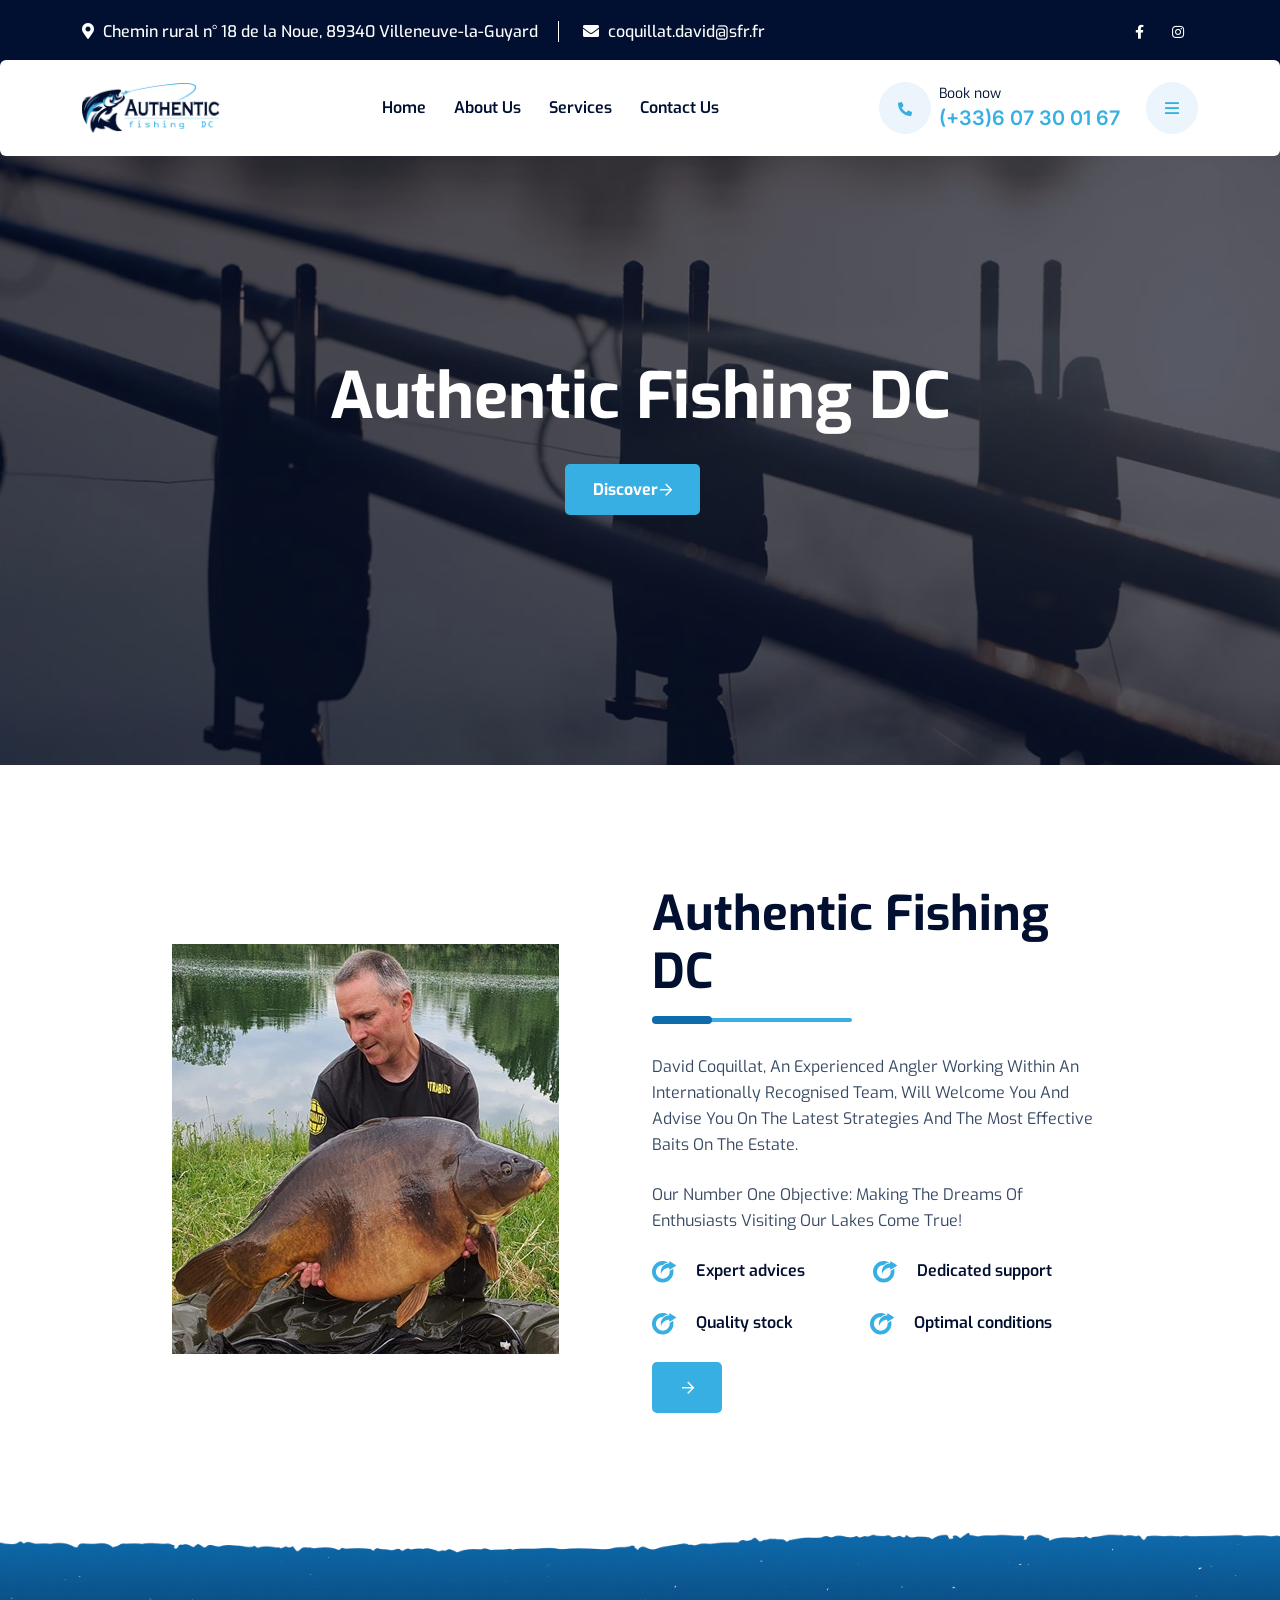
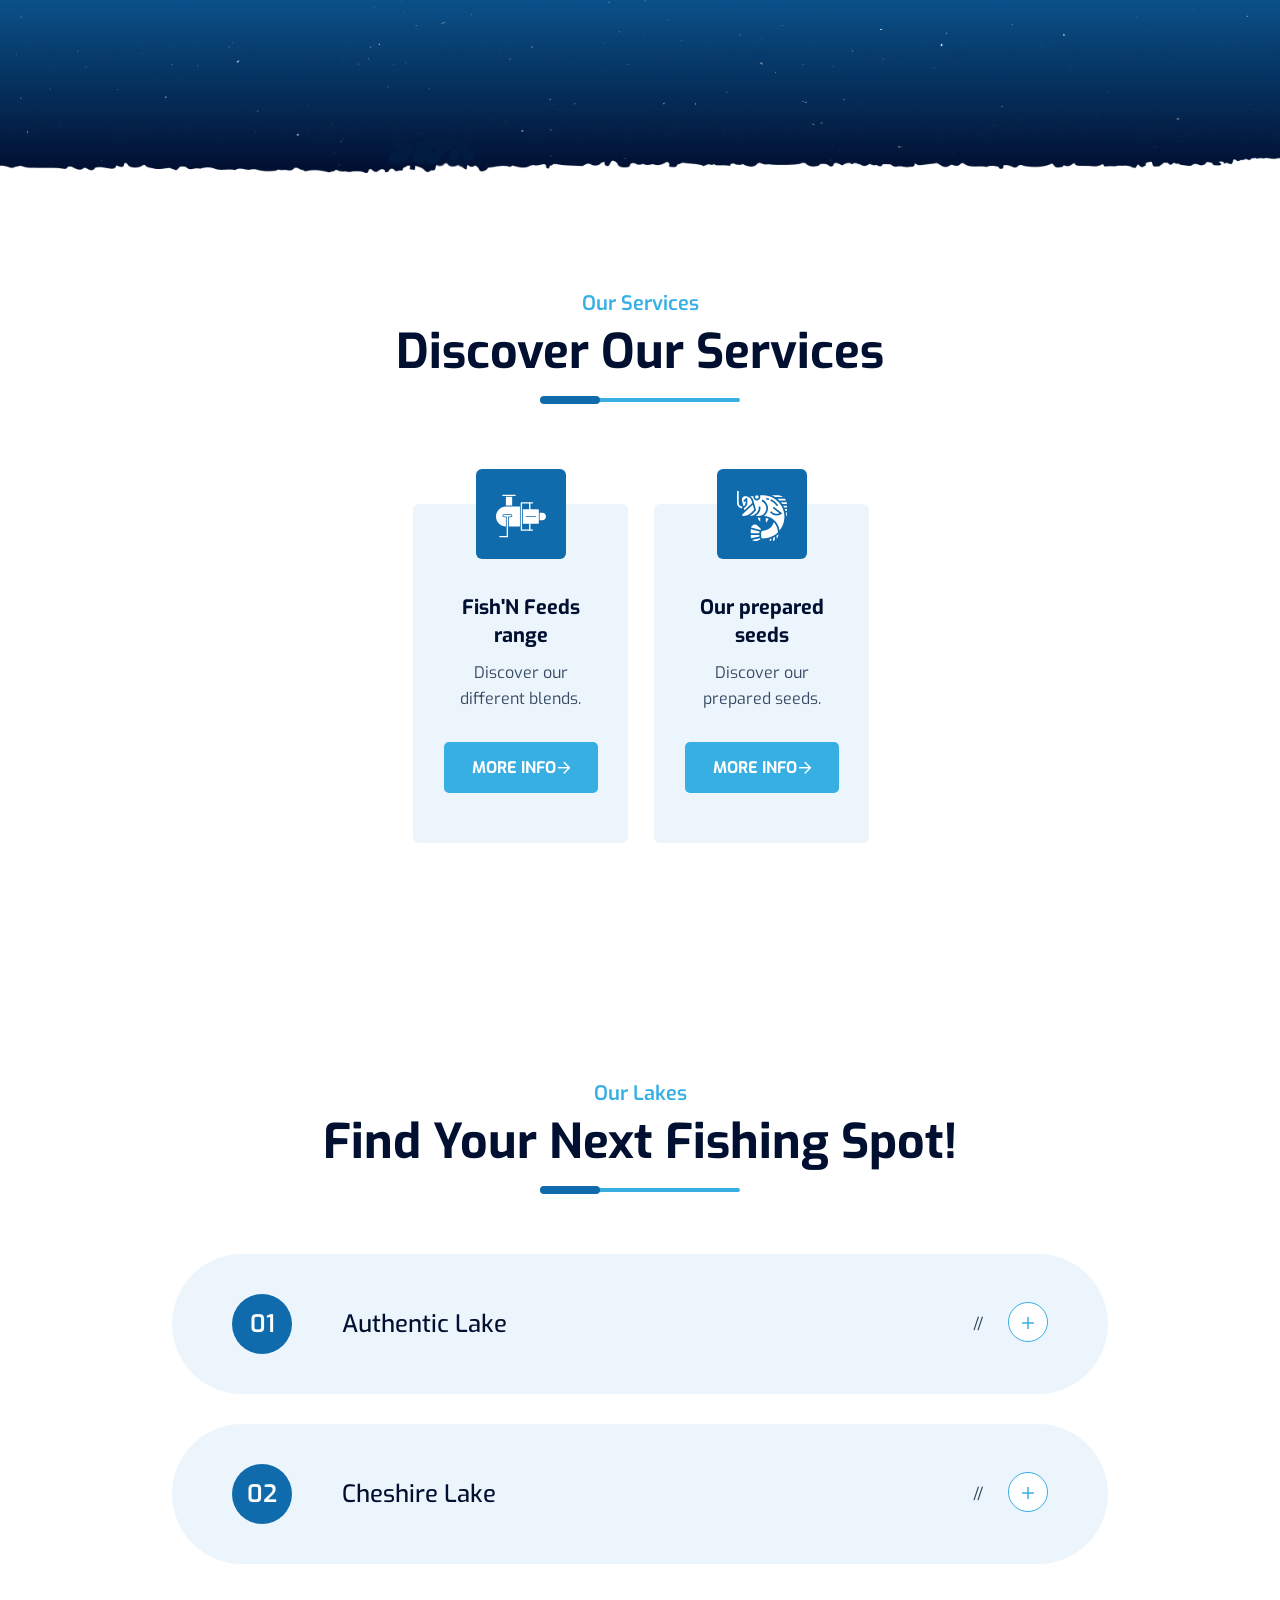
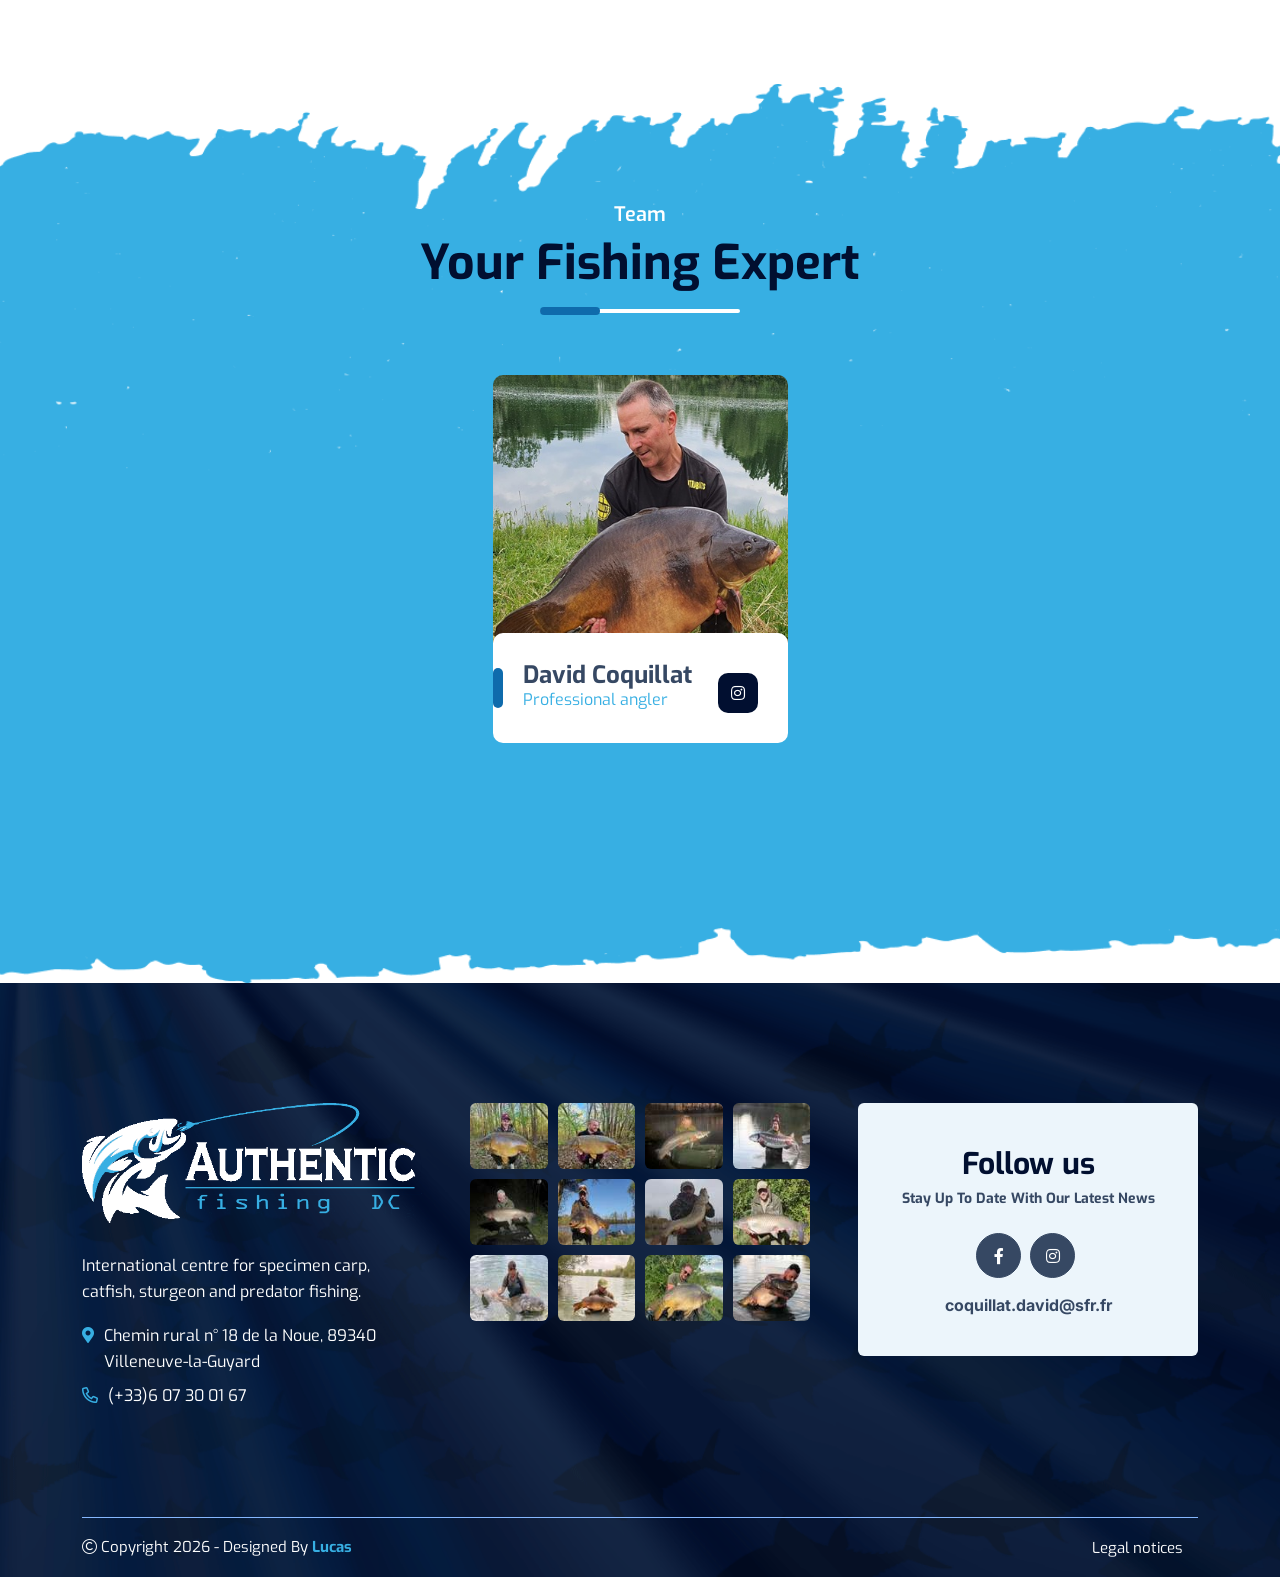
==== authentic-lake/index.html @ cf274951 "Maintenance Overlay Off - 2026/08/14 - 16h30" ====
<!doctype html>
<html class="no-js" lang="en">

<head>
    <meta charset="utf-8">
    <meta http-equiv="x-ua-compatible" content="ie=edge">
    <title>Authentic Fishing DC</title>
    <meta name="author" content="David Coquillat">
    <meta name="description" content="Discover our complete fishing guides, advanced techniques and recommendations for the best fishing spots. Expert advice for beginners and professionals.">
    <meta name="keywords" content="fishing guide, fishing techniques, fishing advice, fishing spots France">
    <meta name="robots" content="INDEX,FOLLOW">
    
    <meta property="og:type" content="website">
    <meta property="og:url" content="https://authentic-fishing.com/">
    <meta property="og:title" content="Complete Fishing Guide - Advice & Techniques">
    <meta property="og:description" content="Professional fishing guides, advanced techniques and recommended spots. Expert with 30+ years of experience.">
    <meta property="og:image" content="https://authentic-fishing.com/assets/img/og-image-home.jpg">

    <meta name="viewport" content="width=device-width, initial-scale=1, shrink-to-fit=no">

    <link rel="icon" type="image/png" href="../assets/img/favicons/favicon.png">
    <meta name="msapplication-TileColor" content="#ffffff">
    <meta name="theme-color" content="#ffffff">

    <!--==============================
	    Google Fonts
	============================== -->
    <link rel="preconnect" href="https://fonts.googleapis.com">
    <link rel="preconnect" href="https://fonts.gstatic.com" crossorigin>
    <link href="https://fonts.googleapis.com/css2?family=Exo:wght@400;500;600;700;800&family=Inter&display=swap" rel="stylesheet">

    <!--==============================
	    CSS File
	============================== -->
    <!-- Bootstrap -->
    <link rel="stylesheet" href="../assets/css/bootstrap.min.css">
    <!-- Fontawesome Icon -->
    <link rel="stylesheet" href="../assets/css/fontawesome.min.css">
    <!-- Magnific Popup -->
    <link rel="stylesheet" href="../assets/css/magnific-popup.min.css">
    <!-- Slick Slider -->
    <link rel="stylesheet" href="../assets/css/slick.min.css">
    <!-- Theme Custom CSS -->
    <link rel="stylesheet" href="../assets/css/style.css">

</head>

<body>

    <!-- MAINTENANCE OVERLAY -->
<!--<div id="maintenance-overlay">
  <div class="maintenance-content">
    Site under maintenance<br>
    We will be back very soon.</br>
    -----</br>
      Site under maintenance.</br>
    We'll be back very soon.</br>
    -----</br>
    Authentic Fishing DC —— (+33) 06 07 30 01 67 via whatsapp</br>
  </div>
</div>

<style>
#maintenance-overlay {
  position: fixed;
  top: 0;
  left: 0;
  width: 100%;
  height: 100%;
  background: rgba(0, 0, 0, 1); /* voile sombre */
  z-index: 999999;
  display: flex;
  align-items: center;
  justify-content: center;
}

.maintenance-content {
  text-align: center;
  color: #ffffff;
  font-family: Arial, sans-serif;
}

.maintenance-content h1 {
  font-size: 32px;
  margin-bottom: 10px;
}

.maintenance-content p {
  font-size: 16px;
  opacity: 0.8;
}
</style>-->
<!-- MAINTENANCE OVERLAY -->

    <!--==============================
    Mobile Menu
    ============================== -->
    <div class="vs-menu-wrapper">
        <div class="vs-menu-area text-center">
            <button class="vs-menu-toggle"><i class="fal fa-times"></i></button>
            <div class="mobile-logo">
                <a href="index.html"><img src="assets/img/logo.svg" alt="Logo"></a>
            </div>
            <div class="vs-mobile-menu">
                <ul>
                    <li>
                        <a href="index.html">Home</a>
                    </li>
                    <li><a href="../a-propos.html">About Us</a></li>
                    <li>
                        <a href="../option-sejour.html">Services</a>
                    </li>
                   
                    <!--<li>
                        <a href="blog.html">Blog</a>
                    </li>-->                                     
                    <li>
                        <a href="../contact-authentic-fishing-dc-autres-activites-liees-au-sport.html">Contact Us</a>
                    </li>
                </ul>
            </div>
        </div>
    </div>

     <!--==============================
    Sidemenu
    ============================== -->
    <div class="sidemenu-wrapper d-none d-lg-block">
        <div class="sidemenu-content">
            <button class="closeButton sideMenuCls"><i class="far fa-times"></i></button>
            <div class="widget  ">
                <div class="vs-widget-about">
                    <div class="footer-logo">
                        <a href="index.html"><img src="../assets/img/logo.svg" alt="logo"></a>
                    </div>
                    <p class="footer-text">
                        Authentic Fishing DC</br>
                        A leading destination for enthusiasts who want to make their dreams come true...
                    </p>
                    <div class="info-social style3">
                        <a href="https://www.facebook.com/authenticfishingDC"><i class="fab fa-facebook-f"></i></a>
                        <a href="https://www.instagram.com/authenticfishingdc"><i class="fab fa-instagram"></i></a>
                    </div>
                </div>
            </div>
            <div class="widget  ">
                <h3 class="widget_title">Posts</h3>
                 <div class="recent-post-wrap">
                    <div class="recent-post">
                        <h4 class="post-title"><a class="text-inherit">No posts have been published yet.</a></h4>
                        <!--<div class="media-img">
                            <a href="blog-details.html"><img src="assets/img/blog/recent-post-1-1.jpg"
                                    alt="Blog Image"></a>
                        </div>
                        <div class="media-body">
                            <div class="recent-post-meta">
                                <a href="blog.html"><i class="fal fa-calendar-alt"></i>January 1st, 2030</a>
                            </div>
                            <h4 class="post-title"><a class="text-inherit" href="blog-details.html">Lorem Ipsum Dolor Sit Amet</a></h4>
                        </div>-->
                    </div>
                    </div>
                </div>
            </div>
        </div>
    </div>
    
    <!--==============================
    Header Area
    ==============================-->
    <header class="vs-header">
        <div class="header-top">
            <div class="container">
                <div class="row justify-content-xl-between justify-content-md-center align-items-center gx-50">
                <div class="col d-none d-xl-block">
                    <div class="header-links">
                        <ul>
                            <li>
                                <a href="https://maps.app.goo.gl/QREpATmEXTDDN7NN8" target="_blank"><i class="fas fa-map-marker-alt"></i> Chemin rural n° 18 de la Noue, 89340 Villeneuve-la-Guyard  </a>
                            </li>
                            <li>
                                <a href="#contact"><i class="fas fa-envelope"></i> coquillat.david@sfr.fr </a>
                            </li>
                        </ul>
                    </div>
                </div>
                <div class="col-md-auto d-flex align-items-center text-center">
                    <div class="social-media">
                        <a href="https://www.facebook.com/authenticfishingDC"><i class="fab fa-facebook-f"></i></a> 
                        <a href="https://www.instagram.com/authenticfishingdc"><i class="fab fa-instagram"></i></a> 
                    </div>
                </div>
            </div>
            </div>
        </div>
        <div class="vs-container1">
            <div class="sticky-wrapper">
                <div class="sticky-active">
                    <div class="container">
                        <div class="row align-items-center">
                            <div class="col-auto">
                                <div class="vs-logo">
                                    <a href="index.html"><img src="../assets/img/logo.svg" alt="logo"></a>
                                    <a href="index.html" class="sticky-logo"><img src="../assets/img/logo.svg" alt="logo"></a>
                                </div>
                            </div>
                            <div class="col">
                                <div class="row gx-50 align-items-center ">
                                    <div class="col">
                                        <nav class="main-menu d-none d-lg-block">
                                            <ul>
                                                <li>
                                                    <a href="index.html">Home</a>
                                                </li>
                                                <li>
                                                    <a href="../a-propos.html">About Us</a>
                                                </li>
                                                <li>
                                                    <a href="../option-sejour.html">Services</a>
                                                </li>
                                               
                                                <!--<li>
                                                    <a href="blog.html">Blog</a>
                                                </li>-->
                                                <li>
                                                    <a href="../contact-authentic-fishing-dc-autres-activites-liees-au-sport.html">Contact Us</a>
                                                </li>
                                            </ul>
                                        </nav>
                                    </div>
                                    <div class="col-auto d-lg-none">
                                        <button class="vs-menu-toggle d-inline-block">
                                            <i class="fal fa-bars"></i>                                           
                                       </button>
                                    </div>
                                </div>
                            </div>
                            <div class="col-auto d-none d-xl-block">
                                <div class="row align-items-center">
                                    <div class="col-auto">
                                        <div class="header-info">
                                            <div class="icon-btn">
                                                <i class="fas fa-phone-alt"></i>
                                            </div>
                                            <div class="media-body">
                                            <span class="header-info_label">Book now</span>
                                            <div class="header-info_link">
                                                <a href="https://l.facebook.com/l.php?u=https%3A%2F%2Fapi.whatsapp.com%2Fsend%3Fphone%3D%252B33607300167%26token%3DeyJhbGciOiJFUzI1NiIsInR5cCI6IkpXVCIsImtpZCI6IjEyNSJ9.eyJleHAiOjE3NzQ3NjU4MzAsInBob25lIjoiKzMzNjA3MzAwMTY3IiwiYXBwIjoiZmFjZWJvb2siLCJlbnRyeV9wb2ludCI6InBhZ2VfY3RhIn0.Yw-V_T_pivUFm9Ufw-6eo-6f49y16zxtx6o48mrXEiGC2pKu_leSdNAF6BM-1NPe3LROoawilCFbnEPcVAFpPw%26fbclid%3DIwZXh0bgNhZW0CMTAAc3J0YwZhcHBfaWQQMjIyMDM5MTc4ODIwMDg5MgABHn4lsZ57Oo1NodP7qfaowkrSb2N-MDmJLrRL3s9jwieyh9C_ggcwNoyCNIIn_aem_yqCyYWsE-9WscX1Bok8Y7g&h=AT7tAhjC-2xMmh7NqY8VcxmP4LpdYc8KyZCuWNER5ZP4HUiUFb_DH0YSWuWzhYU4aqSajXu2FbRJ6k-gSAYh9ju5auiqc0DukiqdkfQ4eMebD96BzZYGRkzFkgJFbw_ld29Zrw">(+33)6 07 30 01 67</a>
                                            </div>
                                            </div>
                                        </div>
                                    </div>
                                    <div class="col-auto">
                                        <button class="bar-btn sideMenuToggler d-none d-xl-block">
                                            <i class="far fa-bars"></i>
                                        </button>
                                    </div>
                                </div>
                            </div>
                        </div>
                    </div>
                </div>
            </div>
        </div>
    </header>

    <!--==============================
	Hero Area
	==============================-->
    <div class="hero-layout2 position-relative" >
        <div class="row vs-carousel2" data-arrows="true" data-dots="false">
            <div class="hero-inner">
                <div class="hero-bg background-image" data-bg-src="../assets/img/bg/hero-bg-1.jpg"></div>
                <div class="container">
                    <div class="row justify-content-center">
                        <div class="col-lg-9">
                            <div class="hero-content">
                                <h1 class="hero-title">Authentic Fishing DC</h1>
                                <div class="hero-btns">
                                    <a href="../a-propos.html" class="vs-btn me-3">Discover<i class="far fa-arrow-right"></i></a>
                                </div>
                            </div>
                        </div>
                    </div>
                </div>
            </div>
        </div>
    </div>

    <!--==============================
    About Area
	==============================-->
    <section class="bg-white about-layout2 space position-relative overflow-hidden">
        <div class="container">
            <div class="row gx-60 align-items-center">
                <div class="col-lg-6">
                    <div class="picture-box1">
                        <div class="img-1">
                            <img src="../assets/img/explore/davidpfp1.jpg" alt="about Img">
                        </div>
                    </div>
                </div>
                <div class="col-lg-6">
                        <div class="title-area mb-30 text-start wow fadeInUp wow-animated" data-wow-delay="0.3s">
                            <h2 class="sec-title">Authentic Fishing DC</h2>
                            <div class="sec-line sec-line-left"></div>
                        </div>
                        <p class="explore-text">
                            David Coquillat, an experienced angler working within an internationally recognised team, will welcome you and advise you on the latest strategies and the most effective baits on the estate.
                        <p class="explore-text">
                           Our number one objective: making the dreams of enthusiasts visiting our lakes come true!
                        </p>
                        <div class="explore-list1">
                            <ul class="list-unstyled">
                                <li> <img src="../assets/img/icon/about-icon.svg" alt="icon">Expert advices</li>
                                <li> <img src="../assets/img/icon/about-icon.svg" alt="icon">Dedicated support</li>
                            </ul>
                            <ul class="list-unstyled">
                                <li> <img src="../assets/img/icon/about-icon.svg" alt="icon">Quality stock</li>
                                <li> <img src="../assets/img/icon/about-icon.svg" alt="icon">Optimal conditions</li>
                            </ul>
                        </div>
                        <a href="../a-propos.html" class="vs-btn"><i class="far fa-arrow-right"></i></a>
                </div>
            </div>
        </div>
        <div class="shape-mockup about-shape jump-img d-none d-xxl-block">
            <img src="../assets/img/explore/about-shep-4.png" alt="works shape">
        </div>
    </section>

    <!--==============================
	Counter Area
	==============================-->
    <section class="space position-relative counter" data-bg-src="../assets/img/bg/counter-bg3.png">
        <!--<div class="vs-container2">
            <div class="container">
                <div class="row g-5 justify-content-lg-between justify-content-center">
                    <div class="col-lg-auto col-md-6">
                        <div class="media-style3">
                            <div class="media-icon">
                                <div class="icon">
                                    <img src="../assets/img/icon/ci-2-1.svg" alt="icon">
                                </div>
                            </div>
                            <div class="media-counter">
                                <h2 class="media-title counter-number" data-count="75">100+</h2>
                                <p class="media-text">Satisfied clients</p>
                            </div>
                            
                        </div>
                    </div>
                    <div class="col-lg-auto col-md-6">
                        <div class="media-style3">
                            <div class="media-icon">
                                <div class="icon">
                                    <img src="../assets/img/icon/ci-2-2.svg" alt="icon">
                                </div>
                            </div>
                            <div class="media-counter">
                                <h2 class="media-title counter-number" data-count="100">00</h2>
                                <p class="media-text">Lorem</p>
                            </div>
                            
                        </div>
                    </div>
                    <div class="col-lg-auto col-md-6">
                        <div class="media-style3">
                            <div class="media-icon">
                                <div class="icon">
                                    <img src="../assets/img/icon/ci-2-3.svg" alt="icon">
                                </div>
                            </div>
                            <div class="media-counter">
                                <h2 class="media-title counter-number" data-count="100">00</h2>
                                <p class="media-text">Lorem</p>
                            </div>
                        </div>
                    </div>
                </div>
            </div>
        </div>-->
    </section>

    <!--==============================
	Servicess Area
	==============================-->
    <section class="space service-layout3 overflow-hidden position-relative">
        <div class="container">
            <div class="title-area text-center wow fadeInUp wow-animated" data-wow-delay="0.3s">
                <a href="../option-sejour.html"><span class="sec-subtitle">Our services</span></a>
                <h2 class="sec-title">Discover our services</h2>
                <div class="sec-line"></div>
            </div>
            <div class="row vs-carousel" data-slide-show="4" data-lg-slide-show="3"
            data-md-slide-show="2"  data-center-mode="true" data-xl-center-mode="true" data-ml-center-mode="true"
            data-lg-center-mode="true" data-md-center-mode="true"  data-sm-center-mode="true"
            data-xs-center-mode="true" data-arrows="true" data-dots="false">
                <div class="col-4">
                    <div class="service-style3">
                        <div class="service-content">
                            <div class="service-icon"><img src="../assets/img/icon/sr-1-1.svg" alt="icon"></div>
                            <h3 class="service-title h6"><a class="text-inherit" href="../option-sejour.html">Fish'N Feeds range</a></h3>
                            <p class="service-text">Discover our different blends.</p>
                        </div>
                        <div class="vs-btn">
                            <a href="../option-sejour.html">More info<i class="far fa-arrow-right"></i></a>
                        </div>
                    </div>
                </div>
                <div class="col-auto">
                    <div class="service-style3">
                        <div class="service-content">
                            <div class="service-icon"><img src="../assets/img/icon/sr-1-3.svg" alt="icon"></div>
                            <h3 class="service-title h6"><a class="text-inherit" href="../option-sejour.html">Our prepared seeds</a></h3>
                            <p class="service-text">Discover our prepared seeds.</p>
                        </div>
                        <div class="vs-btn">
                            <a href="../option-sejour.html">More info<i class="far fa-arrow-right"></i></a>
                        </div>
                    </div>
                </div>
            </div>
        </div>
    </section>

    <!--==============================
	Testmonial Area
	==============================-->
    <!--<section class="testimonial-layout1 space-top"  data-bg-src="../assets/img/bg/testmonial-bg2.png">
        <div class="container">
            <div class="testi_wra1">
                <div class="row g-5 align-items-center">
                    <div class="col-xl-6 col-lg-6 col-12 mt-0">
                        <div class="testi_style1">
                            <div class="title-area mb-4 wow fadeInUp wow-animated" data-wow-delay="0.3s">
                                <span class="sec-subtitle">Ratings</span>
                                <h2 class="sec_title h3">What do our clients think?</h2>
                                <div class="sec-line"></div>
                            </div>
                            <!--Client reviews go below-->
                            <!--<div id="testis_4_1">
                                <div class="testi_inner">
                                    <p class="testi_text">
                                        “Lorem ipsum dolor sit amet is the good ectur adipiscing elit 
                                        eiusmod ex tempor incididunt labore dolore exercitation1”
                                    </p>
                                </div>
                                <div class="testi_inner">
                                    <p class="testi_text">
                                        “Lorem ipsum dolor sit amet is the good ectur adipiscing elit 
                                        eiusmod ex tempor incididunt labore dolore exercitation2”
                                    </p>
                                </div>
                                <div class="testi_inner">
                                    <p class="testi_text">
                                        “Lorem ipsum dolor sit amet is the good ectur adipiscing elit 
                                        eiusmod ex tempor incididunt labore dolore exercitation3”
                                    </p>
                                </div>
                            </div>
                        </div>
                    </div>
                    <div class="col-xl-6 col-12">
                        <div class="testi-items" id="testis_4_4">
                            <div class="testi-item">
                                <div class="testi-content">
                                    <div class="testi-img">
                                        <img src="../assets/img/testimonial/testi-img-4-1.jpg" alt="testi-img">
                                        <span class="testi_quote"><i class="fas fa-quote-right"></i></span>
                                    </div>
                                    <div class="testi-inner">
                                        <div class="testi-text">
                                            <p>Lorem ipsum dolor sit amet consectetur adipisicing elit. Laboriosam, 
                                                minus asperiores at nostrum itaque et</p>
                                        </div>
                                        <div class="testi-desc">
                                            <div>
                                                <h3 class="testi_author">Name</h3>
                                                <span class="testi_degi">Amateur</span>
                                            </div>
                                            <div class="testi-rating">
                                                <i class="fas fa-star"></i>
                                                <i class="fas fa-star"></i>
                                                <i class="fas fa-star"></i>
                                                <i class="fas fa-star"></i>
                                                <i class="fas fa-star"></i>
                                            </div>
                                        </div> 
                                    </div>
                                </div>
                            </div>
                            <div class="testi-item">
                                <div class="testi-content">
                                    <div class="testi-img">
                                        <img src="../assets/img/testimonial/testi-img-4-2.jpg" alt="testi-img">
                                        <span class="testi_quote"><i class="fas fa-quote-right"></i></span>
                                    </div>
                                    <div class="testi-inner">
                                        <div class="testi-text">
                                            <p>Sed diam nonummy nibh euismod tincidunt ut laoreet dolore consectetur.</p>
                                        </div>
                                        <div class="testi-desc">
                                            <div>
                                                <h3 class="testi_author">Name</h3>
                                                <span class="testi_degi">Professional</span>
                                            </div>
                                            <div class="testi-rating">
                                                <i class="fas fa-star"></i>
                                                <i class="fas fa-star"></i>
                                                <i class="fas fa-star"></i>
                                                <i class="fas fa-star"></i>
                                                <i class="fas fa-star"></i>
                                            </div>
                                        </div> 
                                    </div>
                                </div>
                            </div>
                            <div class="testi-item">
                                <div class="testi-content">
                                    <div class="testi-img">
                                        <img src="../assets/img/testimonial/testi-img-4-3.jpg" alt="testi-img">
                                        <span class="testi_quote"><i class="fas fa-quote-right"></i></span>
                                    </div>
                                    <div class="testi-inner">
                                        <div class="testi-text">
                                            <p>Lorem ipsum dolor sit amet consectetur adipisicing elit. Laboriosam, 
                                                minus asperiores at nostrum itaque et</p>
                                        </div>
                                        <div class="testi-desc">
                                            <div>
                                                <h3 class="testi_author">Name</h3>
                                                <span class="testi_degi">Professional</span>
                                            </div>
                                            <div class="testi-rating">
                                                <i class="fas fa-star"></i>
                                                <i class="fas fa-star"></i>
                                                <i class="fas fa-star"></i>
                                                <i class="fas fa-star"></i>
                                                <i class="fas fa-star"></i>
                                            </div>
                                        </div> 
                                    </div>
                                </div>
                            </div>
                            <!--Client reviews go above-->
                        <!--</div>
                    </div>
                </div>
            </div>
        </div>
    </section>-->

    <!--==============================
	Lakes Presentation Area
	==============================-->
    <section class="space">
        <div class="container">
            <div class="title-area text-center wow fadeInUp wow-animated" data-wow-delay="0.3s">
                <span class="sec-subtitle">Our lakes</span>
                <h2 class="sec-title">Find your next fishing spot!</h2>
                <div class="sec-line"></div>
            </div>
            <div id="faqVersion1" class="service_style4 accordion g-5">   
                <div class="service_inner accordion-item">
                    <div class="background-image image-hover" data-bg-src="../assets/img/bg/accordion-bg-1-1.png"></div>
                    <div class="accordion-header" id="headingOne">
                        <button class="accordion-button collapsed" type="button" data-bs-toggle="collapse" data-bs-target="#collapseOne" aria-expanded="false" aria-controls="collapseOne">
                            <div class="service-top">
                                <div class="service_left">
                                    <span class="number">01</span>
                                    <h3 class="service_title">Authentic Lake </h3>
                                </div>
                                <div class="service_content">
                                    <p class="service_text">//</p>
                                </div> 
                            </div>
                        </button>
                    </div>
                    <div id="collapseOne" class="accordion-collapse collapse" aria-labelledby="headingOne" data-bs-parent="#faqVersion1">
                        <div class="accordion-body">
                            <p>//</p>
                        </div>
                    </div>
                </div>
                <div class="service_inner accordion-item">
                    <div class="background-image image-hover" data-bg-src="../assets/img/bg/accordion-bg-1-1.png"></div>
                    <div class="accordion-header" id="headingTwo">
                        <button class="accordion-button collapsed" type="button" data-bs-toggle="collapse" data-bs-target="#collapseTwo" aria-expanded="false" aria-controls="collapseTwo">
                            <div class="service-top">
                                <div class="service_left">
                                    <span class="number">02</span>
                                    <h3 class="service_title">Cheshire Lake</h3>
                                </div>
                                <div class="service_content">
                                    <p class="service_text">//</p>
                                </div> 
                            </div>
                        </button>
                    </div>
                    <div id="collapseTwo" class="accordion-collapse collapse" aria-labelledby="headingTwo" data-bs-parent="#faqVersion1">
                        <div class="accordion-body">
                            <p>//</p>
                        </div>
                    </div>
                </div>
            </div>
        </div>
    </section>

    <!--==============================
	Team Area
	==============================-->
    <section class="space team-layout1" data-bg-src="../assets/img/bg/shop-bg2.png">
        <div class="container">
            <div class="title-area text-center wow fadeInUp wow-animated" data-wow-delay="0.3s">
                <span class="sec-subtitle">Team</span>
                <h2 class="sec-title">Your Fishing Expert</h2>
                <div class="sec-line"></div>
            </div>
            <div class="row vs-carousel" data-arrows="true" data-wow-delay="0.4s" data-slide-show="3"
            data-lg-slide-show="3" data-md-slide-show="2" data-center-mode="true" data-xl-center-mode="true"
            data-ml-center-mode="true" data-lg-center-mode="true" data-md-center-mode="true"
            data-sm-center-mode="true">
                <div class="col-lg-4">
                    <div class="team-style2">
                        <div class="team-img">
                            <a href="../a-propos.html">
                                <img src="../assets/img/explore/davidpfp1.jpg" alt="CEO">
                            </a>
                        </div>
                        <div class="team-content">
                            <h3 class="team-name h4">
                                <a href="../a-propos.html">David Coquillat</a>
                            </h3>
                            <p class="team-degi">Professional angler</p>
                            <div class="social-media4">
                                <a href="https://www.instagram.com/authenticfishingdc"><i class="fab fa-instagram"></i></a> 
                                <a href="https://www.facebook.com/authenticfishingDC"><i class="fab fa-facebook-f"></i></a> 
                            </div>
                        </div>
                    </div>
                </div>
            </div>
        </div>
    </section>

    <!--==============================
	video Area
	==============================-->
    <!--<div class="video-layout1">
        <div class="container">
            <div class="video-body space" data-bg-src="../assets/img/bg/video-bg.jpg">
                <div class="row">
                    <div class="col-lg-6">
                        <a href="https://www.youtube.com/watch?v=_sI_Ps7JSEk" class="play-btn2 style2 popup-video">
                            <img src="../assets/img/icon/play1.svg" alt="play-video">
                        </a>
                        <h2 class="video-title">First Fight of the Year !</h2>
                    </div>
                </div>
            </div>
        </div>
    </div>-->

    <!--==============================
    Logos Area
    ==============================-->
    <!--<div class="bg-white brand-layout1">
        <div class="vs-container1">
            <div class="brands style2">
                <div class="row gx-5 vs-carousel z-index-common" data-arrows="false" data-wow-delay="0.4s" data-slide-show="5"
                data-lg-slide-show="5" data-md-slide-show="3" data-xs-slide-show="1" data-center-mode="true" data-xl-center-mode="true"
                data-ml-center-mode="true" data-lg-center-mode="true" data-md-center-mode="true" data-sm-center-mode="true"
                data-xs-center-mode="true">
                    <div class="col-auto">
                        <div class="bran-img">
                            <img src="../assets/img/brand/b-1-1.png" alt="brand">
                        </div>
                    </div>
                    <div class="col-auto">
                        <div class="bran-img">
                            <img src="../assets/img/brand/b-1-2.png" alt="brand">
                        </div>
                    </div>
                    <div class="col-auto">
                        <div class="bran-img">
                            <img src="../assets/img/brand/b-1-3.png" alt="brand">
                        </div>
                    </div>
                    <div class="col-auto">
                        <div class="bran-img">
                            <img src="../assets/img/brand/b-1-4.png" alt="brand">
                        </div>
                    </div>
                    <div class="col-auto">
                        <div class="bran-img">
                            <img src="../assets/img/brand/b-1-1.png" alt="brand">
                        </div>
                    </div>
                    <div class="col-auto">
                        <div class="bran-img">
                            <img src="../assets/img/brand/b-1-2.png" alt="brand">
                        </div>
                    </div>
                    <div class="col-auto">
                        <div class="bran-img">
                            <img src="../assets/img/brand/b-1-3.png" alt="brand">
                        </div>
                    </div>
                    <div class="col-auto">
                        <div class="bran-img">
                            <img src="../assets/img/brand/b-1-4.png" alt="brand">
                        </div>
                    </div>
                </div>
            </div>
        </div>
    </div>-->

    <!--==============================
	Blog Area
	==============================
    <section class="space-top">
        <div class="container">
            <div class="title-area text-center wow fadeInUp wow-animated" data-wow-delay="0.3s">
                <span class="sec-subtitle">Our Blog</span>
                <h2 class="sec-title">Our Latest News & Update</h2>
                <div class="sec-line"></div>
            </div>
            <div class="row vs-carousel" data-arrows="true" data-wow-delay="0.4s" data-slide-show="3"
            data-lg-slide-show="2" data-md-slide-show="2" data-center-mode="true" data-xl-center-mode="true"
            data-ml-center-mode="true" data-lg-center-mode="true" data-md-center-mode="true"
            data-sm-center-mode="true">
                <div class="col-lg-4 col-md-6">
                    <div class="vs-blog blog-style3">
                        <div class="blog-img">
                            <img class="w-100" src="../assets/img/blog/blog-3-1.jpg" alt="Blog Img">
                            <div class="blog-meta2">
                                <span class="day">01</span> 
                                <span class="month">JAN 2030</span> 
                            </div>
                        </div>
                       <div class="blog-content">
                        <div class="blog-meta">
                            <a href="../blog.html"><i class="fas fa-user-circle"></i></a>
                        </div>
                        <h4 class="blog-title">
                            <a href="../blog-details.html">Lorem Ipsum Dolor Amet</a>
                        </h4> 
                        <a href="../blog-details.html" class="link-btn">Read More <i class="far fa-long-arrow-right"></i></a>
                       </div>
                    </div>
                </div>
                <div class="col-lg-4 col-md-6">
                    <div class="vs-blog blog-style3">
                        <div class="blog-img">
                            <img class="w-100" src="../assets/img/blog/blog-3-2.jpg" alt="Blog Img">
                            <div class="blog-meta2">
                                <span class="day">01</span> 
                                <span class="month">JAN 2030</span> 
                            </div>
                        </div>
                       <div class="blog-content">
                        <div class="blog-meta">
                            <a href="../blog.html"><i class="fas fa-user-circle"></i></a>
                        </div>
                        <h4 class="blog-title">
                            <a href="../blog-details.html">Consectetur Adipiscing Elit</a>
                        </h4>
                        <a href="../blog-details.html" class="link-btn">Read More <i class="far fa-long-arrow-right"></i></a>
                       </div>
                    </div>
                </div>
                <div class="col-lg-4 col-md-6">
                    <div class="vs-blog blog-style3">
                        <div class="blog-img">
                            <img class="w-100" src="../assets/img/blog/blog-3-3.jpg" alt="Blog Img">
                            <div class="blog-meta2">
                                <span class="day">01</span> 
                                <span class="month">JAN 2030</span> 
                            </div>
                        </div>
                       <div class="blog-content">
                        <div class="blog-meta">
                            <a href="../blog.html"><i class="fas fa-user-circle"></i></a>
                        </div>
                        <h4 class="blog-title">
                            <a href="../blog-details.html">Sed Diam Nonummy Nibh</a>
                        </h4>
                        <a href="../blog-details.html" class="link-btn">Read More <i class="far fa-long-arrow-right"></i></a>
                       </div>
                    </div>
                </div>
                <div class="col-lg-4 col-md-6">
                    <div class="vs-blog blog-style3">
                        <div class="blog-img">
                            <img class="w-100" src="../assets/img/blog/blog-3-4.jpg" alt="Blog Img">
                            <div class="blog-meta2">
                                <span class="day">01</span> 
                                <span class="month">JAN 2030</span> 
                            </div>
                        </div>
                       <div class="blog-content">
                        <div class="blog-meta">
                            <a href="../blog.html"><i class="fas fa-user-circle"></i></a>
                        </div>
                        <h4 class="blog-title">
                            <a href="../blog-details.html">Lorem Ipsum Dolor Amet</a>
                        </h4>
                        <a href="../blog-details.html" class="link-btn">Read More <i class="far fa-long-arrow-right"></i></a>
                       </div>
                    </div>
                </div>
            </div>
        </div>
    </section>-->

     <!--==============================
	Footer Area
	==============================-->
   <footer class="footer-layout1 footer-wrapper bg-smoke space-top" data-bg-src="../assets/img/bg/footer-bg.png">
        <div class="widget-area" >
            <div class="container">
                <div class="row gx-5">
                    <div class="col-md-6 col-xl-4">
                        <div class="widget footer-widget">
                            <img src="../assets/img/logo-white.svg" alt="footer">
                            <p class="footer-text text-white">
                                International centre for specimen carp, catfish, sturgeon and predator fishing.  
                            </p>
                        </div>
                        <div class="vs-widget-about">
                            <p class="footer-address"><i class="fas fa-map-marker-alt"></i> Chemin rural n° 18 de la Noue, 89340 Villeneuve-la-Guyard  </p>
                            <p class="footer-address">
                                <a href="https://l.facebook.com/l.php?u=https%3A%2F%2Fapi.whatsapp.com%2Fsend%3Fphone%3D%252B33607300167%26token%3DeyJhbGciOiJFUzI1NiIsInR5cCI6IkpXVCIsImtpZCI6IjEyNSJ9.eyJleHAiOjE3NzQ3NjU4MzAsInBob25lIjoiKzMzNjA3MzAwMTY3IiwiYXBwIjoiZmFjZWJvb2siLCJlbnRyeV9wb2ludCI6InBhZ2VfY3RhIn0.Yw-V_T_pivUFm9Ufw-6eo-6f49y16zxtx6o48mrXEiGC2pKu_leSdNAF6BM-1NPe3LROoawilCFbnEPcVAFpPw%26fbclid%3DIwZXh0bgNhZW0CMTAAc3J0YwZhcHBfaWQQMjIyMDM5MTc4ODIwMDg5MgABHn4lsZ57Oo1NodP7qfaowkrSb2N-MDmJLrRL3s9jwieyh9C_ggcwNoyCNIIn_aem_yqCyYWsE-9WscX1Bok8Y7g&h=AT7tAhjC-2xMmh7NqY8VcxmP4LpdYc8KyZCuWNER5ZP4HUiUFb_DH0YSWuWzhYU4aqSajXu2FbRJ6k-gSAYh9ju5auiqc0DukiqdkfQ4eMebD96BzZYGRkzFkgJFbw_ld29Zrw"><i class="far fa-phone-alt"></i>(+33)6 07 30 01 67</a>
                            </p>                           
                        </div>
                    </div>
                    <div class="col-md-6 col-xl-4">
                        <div class="widget footer-widget">
                            <div class="sidebar-gallery">
                                <div class="gallery-thumb">
                                    <img src="../assets/img/widget/fish1.jpg" alt="Gallery Image" class="w-100">
                                    <a href="../assets/img/widget/fish1.jpg" class="popup-image gal-btn">
                                        <i class="far fa-search-plus"></i></a>
                                </div>
                                <div class="gallery-thumb">
                                    <img src="../assets/img/widget/fish2.jpg" alt="Gallery Image" class="w-100">
                                    <a href="../assets/img/widget/fish2.jpg" class="popup-image gal-btn">
                                        <i class="far fa-search-plus"></i></a>
                                </div>
                                <div class="gallery-thumb">
                                    <img src="../assets/img/widget/fish3.jpg" alt="Gallery Image" class="w-100">
                                    <a href="../assets/img/widget/fish3.jpg" class="popup-image gal-btn">
                                        <i class="far fa-search-plus"></i></a>
                                </div>
                                <div class="gallery-thumb">
                                    <img src="../assets/img/widget/fish4.jpg" alt="Gallery Image" class="w-100">
                                    <a href="../assets/img/widget/fish4.jpg" class="popup-image gal-btn">
                                        <i class="far fa-search-plus"></i></a>
                                </div>
                                <div class="gallery-thumb">
                                    <img src="../assets/img/widget/fish5.jpg" alt="Gallery Image" class="w-100">
                                    <a href="../assets/img/widget/fish5.jpg" class="popup-image gal-btn">
                                        <i class="far fa-search-plus"></i></a>
                                </div>
                                <div class="gallery-thumb">
                                    <img src="../assets/img/widget/fish6.jpg" alt="Gallery Image" class="w-100">
                                    <a href="../assets/img/widget/fish6.jpg" class="popup-image gal-btn">
                                        <i class="far fa-search-plus"></i></a>
                                </div>
                                <div class="gallery-thumb">
                                    <img src="../assets/img/widget/fish7.jpg" alt="Gallery Image" class="w-100">
                                    <a href="../assets/img/widget/fish7.jpg" class="popup-image gal-btn">
                                        <i class="far fa-search-plus"></i></a>
                                </div>
                                <div class="gallery-thumb">
                                    <img src="../assets/img/widget/fish8.jpg" alt="Gallery Image" class="w-100">
                                    <a href="../assets/img/widget/fish8.jpg" class="popup-image gal-btn">
                                        <i class="far fa-search-plus"></i></a>
                                </div>
                                <div class="gallery-thumb">
                                    <img src="../assets/img/widget/fish9.jpg" alt="Gallery Image" class="w-100">
                                    <a href="../assets/img/widget/fish9.jpg" class="popup-image gal-btn">
                                        <i class="far fa-search-plus"></i></a>
                                </div>
                                <div class="gallery-thumb">
                                    <img src="../assets/img/widget/fish10.jpg" alt="Gallery Image" class="w-100">
                                    <a href="../assets/img/widget/fish10.jpg" class="popup-image gal-btn">
                                        <i class="far fa-search-plus"></i></a>
                                </div>
                                <div class="gallery-thumb">
                                    <img src="../assets/img/widget/fish11.jpg" alt="Gallery Image" class="w-100">
                                    <a href="assets/img/widget/fish11.jpg" class="popup-image gal-btn">
                                        <i class="far fa-search-plus"></i></a>
                                </div>
                                <div class="gallery-thumb">
                                    <img src="../assets/img/widget/fish12.jpg" alt="Gallery Image" class="w-100">
                                    <a href="../assets/img/widget/fish12.jpg" class="popup-image gal-btn">
                                        <i class="far fa-search-plus"></i></a>
                                </div>
                            </div>
                        </div>
                    </div>
                    <div class="col-md-6 col-xl-4">
                        <div class="contact-style1">
                            <h4 class="contact-title mb-0">Follow us</h4>
                            <p class="contact-text">Stay up to date with our latest news</p>
                            <div class="social-media3 style1">
                                <a href="https://www.facebook.com/authenticfishingDC"><i class="fab fa-facebook-f"></i></a> 
                                <a href="https://www.instagram.com/authenticfishingdc"><i class="fab fa-instagram"></i></a> 
                            </div>
                            <div class="contact-info">
                                <a href="mailto:coquillat.david@sfr.fr">  coquillat.david@sfr.fr </a>
                            </div>
                        </div>
                    </div>   
                </div>
            </div>
        </div>
        <div class="copyright-wrap">
            <div class="container">
                <div class="copyright-area">
                    <div class="row justify-content-between align-items-center">
                        <div class="text-center col-lg-auto">
                            <p class="copyright-text text-white"><i class="fal fa-copyright"></i> Copyright 2026 - <a
                                href="index.html" class="text-secondary" ></a> Designed by 
                                <a href="https://github.com/lucascoquillat4" class="text-secondary">Lucas</a>
                            </p>
                        </div>
                        <div class="terms-condition  col-lg-auto">
                            <ul class="list-unstyled mb-0">
                                <li class="d-inline"><a href="legals.html">Legal notices</a></li>
                            </ul>
                        </div>
                    </div>
                </div>
            </div>
        </div>
    </footer>

    <!-- Scroll To Top -->
    <a href="#" class="scrollToTop scroll-btn"><i class="far fa-arrow-up"></i></a>

    <!-- Svg Style1 -->
    <svg class="svg-shep1">
        <clipPath id="product-clip-path" clipPathUnits="objectBoundingBox">
            <path d="M0.289,0.963 C0.143,1,0.035,0.938,0,0.901 V0 H1 V0.963 C0.958,0.985,0.842,1,0.711,0.984 C0.547,0.938,0.473,0.915,0.289,0.963"></path>
        </clipPath>
    </svg>



   <!--==============================
        Js File
    ============================== -->
    <!-- Jquery -->
    <script src="../assets/js/vendor/jquery-3.6.0.min.js"></script>
    <!-- Bootstrap -->
    <script src="../assets/js/bootstrap.min.js"></script>
    <!-- Slick Slider -->
    <script src="../assets/js/slick.min.js"></script>
    <!-- Magnific Popup -->
    <script src="../assets/js/jquery.magnific-popup.min.js"></script>
    <!-- Wow.js -->
    <script src="../assets/js/wow.min.js"></script>
    <!-- Imagesloaded -->
    <script src="../assets/js/imagesloaded.pkgd.min.js"></script>
    <!-- Main Js File -->
    <script src="../assets/js/main.js"></script>


</body>

</html>
---- assets/css/style.css ----
/*=================================
    CSS Index
==================================*/
/*
01. Theme Base
    1.1. Mixin
    1.2. Function
    1.3. Variable
    1.4. Typography
    1.5. Extend
    1.7. Wordpress Default
02. Reset
    2.1. Container
    2.2. Grid
    2.3. Input
    2.4. Slick Slider
    2.5. Mobile Menu
03. Utilities
    3.1. Preloader
    3.2. Buttons
    3.3. Titles
    3.4. Common
    3.6. Font
    3.7. Background
    3.8. Text Color
    3.9. Overlay
    3.10. Animation
04. Template Style
    4.1. Widget
    4.2. Header
    4.3. Footer
    4.4. Breadcumb
    4.5. Pagination
    4.6. Blog
    4.7. Comments
    4.8. Hero Area
    4.9. Error  
    4.10. Contact
    4.11. About
    4.12. Counter
    4.13. Service
    4.14. CTA
    4.15. Package
    4.16. Project
    4.17. Brand
    4.18. Form
    4.19. Simple Section
    4.20. Gallery
    4.21. Testimonial
    4.22. Feature
    4.23. Team
    4.24. Process
    4.25. Popup Search
    4.26. Popup Side Menu
05. Spacing

/*=================================
   01. Theme Base
==================================*/
/*------------------- 1.1. Mixin -------------------*/
/*------------------- 1.2. Function -------------------*/
/*------------------- 1.3. Variable-------------------*/
:root {
  --theme-color: #0F6BAC;
  --secondary-color: #37AFE3;
  --title-color: #010F30;
  --body-color: #364863;
  --border-color: #85B7FE;
  --smoke-color: #ECF5FB;
  --white-color: #ffffff;
  --black-color: #000000;
  --yellow-color: #fec624;
  --success-color: #28a745;
  --error-color: #dc3545;
  --title-font: "Exo", sans-serif;
  --body-font: "Inter", sans-serif;
  --icon-font: "Font Awesome 5 Pro";
  --main-container: 1220px;
  --vs-container1: 1390px;
  --vs-container2: 1858px;
  --vs-container3: 1920px;
  --vs-container4: 1470px;
  --container-gutters: 30px;
  --section-space: 120px;
  --section-space-mobile: 80px;
  --section-title-space: 80px;
  --ripple-ani-duration: 5s;
}

/*------------------- 1.5. Typography -------------------*/
html,
body {
  scroll-behavior: auto !important;
}

body {
  font-family: var(--body-font);
  font-size: 16px;
  font-weight: 400;
  color: var(--body-color);
  line-height: 26px;
  overflow-x: hidden;
  -webkit-font-smoothing: antialiased;
}

iframe {
  border: none;
  width: 100%;
}

.slick-slide:focus,
button:focus,
a:focus,
a:active,
input,
input:hover,
input:focus,
input:active,
textarea,
textarea:hover,
textarea:focus,
textarea:active {
  outline: none;
}

input:focus {
  outline: none;
  box-shadow: none;
}

img:not([draggable]),
embed,
object,
video {
  max-width: 100%;
  height: auto;
}

ul {
  list-style-type: disc;
  padding-left: 0;
}

ol {
  list-style-type: decimal;
}

table {
  margin: 0 0 1.5em;
  width: 100%;
  border-collapse: collapse;
  border-spacing: 0;
  border: 1px solid var(--border-color);
}

th {
  font-weight: 700;
  color: var(--title-color);
}

td,
th {
  border: 1px solid var(--border-color);
  padding: 20px 12px;
}

a {
  color: var(--body-color);
  text-decoration: none;
  outline: 0;
  transition: all ease 0.4s;
}
a:hover {
  color: var(--theme-color);
}
a:active, a:focus, a:hover, a:visited {
  text-decoration: none;
  outline: 0;
}

button {
  transition: all ease 0.4s;
}

img {
  border: none;
  max-width: 100%;
}

ins {
  text-decoration: none;
}

pre {
  background: #f5f5f5;
  color: #666;
  font-size: 14px;
  margin: 20px 0;
  overflow: auto;
  padding: 20px;
  white-space: pre-wrap;
  word-wrap: break-word;
}

span.ajax-loader:empty,
p:empty {
  display: none;
}

p {
  margin: 0 0 18px 0;
  color: var(--body-color);
  line-height: 26px;
  font-family: var(--title-font);
  font-size: 16px;
  font-weight: 400;
}

h1 a,
h2 a,
h3 a,
h4 a,
h5 a,
h6 a,
p a,
span a {
  font-size: inherit;
  font-family: inherit;
  font-weight: inherit;
  line-height: inherit;
}

.h1,
h1,
.h2,
h2,
.h3,
h3,
.h4,
h4,
.h5,
h5,
.h6,
h6 {
  font-family: var(--title-font);
  color: var(--title-color);
  text-transform: none;
  font-weight: 700;
  line-height: 1.4;
  margin: 0 0 15px 0;
}

.h1,
h1 {
  font-size: 45px;
}

.h2,
h2 {
  font-size: 40px;
  line-height: 46px;
}

.h3,
h3 {
  font-size: 36px;
  line-height: 46px;
}

.h4,
h4 {
  font-size: 30px;
  line-height: 46px;
}

.h5,
h5 {
  font-size: 24px;
  line-height: 100%;
}

.h6,
h6 {
  font-size: 20px;
}

/* Large devices */
@media (max-width: 1199px) {
  .h1,
  h1 {
    font-size: 40px;
  }
  .h2,
  h2 {
    font-size: 36px;
  }
  .h3,
  h3 {
    font-size: 30px;
  }
  .h4,
  h4 {
    font-size: 24px;
  }
  .h5,
  h5 {
    font-size: 20px;
  }
  .h6,
  h6 {
    font-size: 16px;
  }
}
/* Small devices */
@media (max-width: 767px) {
  .h1,
  h1 {
    font-size: 36px;
  }
  .h2,
  h2 {
    font-size: 30px;
  }
  .h3,
  h3 {
    font-size: 26px;
    line-height: 36px;
  }
  .h4,
  h4 {
    font-size: 22px;
    line-height: 32px;
  }
  .h5,
  h5 {
    font-size: 20px;
  }
  .h6,
  h6 {
    font-size: 16px;
  }
}
/*------------------- 1.6. Extend -------------------*/
/*------------------- 1.7. Wordpress Default -------------------*/
/*=================================
    02. Reset
==================================*/
/*------------------- 2.1. Container -------------------*/
@media only screen and (min-width: 1300px) {
  .container-xxl,
  .container-xl,
  .container-lg,
  .container-md,
  .container-sm,
  .container {
    max-width: calc(var(--main-container) + var(--container-gutters));
    padding-left: calc(var(--container-gutters) / 2);
    padding-right: calc(var(--container-gutters) / 2);
  }
}
.vs-container1 {
  max-width: calc(var(--vs-container1) + var(--container-gutters));
  padding-left: calc(var(--container-gutters) / 2);
  padding-right: calc(var(--container-gutters) / 2);
  margin: 0 auto;
}

.vs-container2 {
  max-width: calc(var(--vs-container2) + var(--container-gutters));
  padding-left: calc(var(--container-gutters) / 2);
  padding-right: calc(var(--container-gutters) / 2);
  margin: 0 auto;
}

.vs-container3 {
  max-width: calc(var(--vs-container3) + var(--container-gutters));
  padding-left: calc(var(--container-gutters) / 2);
  padding-right: calc(var(--container-gutters) / 2);
  margin: 0 auto;
}

.vs-container4 {
  max-width: calc(var(--vs-container4) + var(--container-gutters));
  padding-left: calc(var(--container-gutters) / 2);
  padding-right: calc(var(--container-gutters) / 2);
  margin: 0 auto;
}

@media only screen and (max-width: 1600px) {
  .container-fluid.px-0 {
    padding-left: 15px !important;
    padding-right: 15px !important;
  }
  .container-fluid.px-0 .row {
    margin-left: 0 !important;
    margin-right: 0 !important;
  }
}
/*------------------- 2.2. Grid -------------------*/
.slick-track > [class*=col] {
  flex-shrink: 0;
  width: 100%;
  max-width: 100%;
  padding-right: calc(var(--bs-gutter-x) / 2);
  padding-left: calc(var(--bs-gutter-x) / 2);
  margin-top: var(--bs-gutter-y);
}

@media (min-width: 767px) {
  .row:not([class*=gx-]) {
    --bs-gutter-x: 26px;
  }
}
.gy-30 {
  --bs-gutter-y: 30px;
}

.gx-1px {
  --bs-gutter-x: 1px;
}

.gx-15 {
  --bs-gutter-x: 15px;
}

.gx-gy {
  --bs-gutter-y: var(--bs-gutter-x);
}

@media (min-width: 1500px) {
  .gx-45 {
    --bs-gutter-x: 45px;
  }
  .gx-50 {
    --bs-gutter-x: 50px;
  }
  .gx-60 {
    --bs-gutter-x: 60px;
  }
  .gx-70 {
    --bs-gutter-x: 70px;
  }
  .gx-80 {
    --bs-gutter-x: 80px;
  }
  .gx-100 {
    --bs-gutter-x: 100px;
  }
}
@media (min-width: 1399px) {
  .gx-20 {
    --bs-gutter-x: 20px;
  }
  .gx-30 {
    --bs-gutter-x: 30px;
  }
  .gx-40 {
    --bs-gutter-x: 40px;
  }
}
/*------------------- 2.3. Input -------------------*/
select,
.form-control,
.form-select,
textarea,
input {
  height: 55px;
  padding: 0 30px 0 28px;
  padding-right: 45px;
  border: 1px solid transparent;
  color: var(--body-color);
  background-color: var(--white-color);
  font-family: var(--title-font);
  border-radius: 0;
  font-size: 14px;
  width: 100%;
}
select:focus,
.form-control:focus,
.form-select:focus,
textarea:focus,
input:focus {
  outline: 0;
  box-shadow: none;
  background-color: var(--white-color);
  border-color: transparent;
}
select::-moz-placeholder,
.form-control::-moz-placeholder,
.form-select::-moz-placeholder,
textarea::-moz-placeholder,
input::-moz-placeholder {
  color: var(--body-color);
}
select::-webkit-input-placeholder,
.form-control::-webkit-input-placeholder,
.form-select::-webkit-input-placeholder,
textarea::-webkit-input-placeholder,
input::-webkit-input-placeholder {
  color: var(--body-color);
}
select:-ms-input-placeholder,
.form-control:-ms-input-placeholder,
.form-select:-ms-input-placeholder,
textarea:-ms-input-placeholder,
input:-ms-input-placeholder {
  color: var(--body-color);
}
select::placeholder,
.form-control::placeholder,
.form-select::placeholder,
textarea::placeholder,
input::placeholder {
  color: var(--body-color);
}

.form-select,
select {
  display: block;
  width: 100%;
  line-height: 1.5;
  background-image: url("data:image/svg+xml;charset=utf-8,%3Csvg xmlns='http://www.w3.org/2000/svg' viewBox='0 0 16 16'%3E%3Cpath fill='none' stroke='%23343a40' stroke-linecap='round' stroke-linejoin='round' stroke-width='2' d='M2 5l6 6 6-6'/%3E%3C/svg%3E");
  background-position: right 26px center;
  background-repeat: no-repeat;
  background-size: 16px 12px;
  -webkit-appearance: none;
  -moz-appearance: none;
  appearance: none;
  cursor: pointer;
}

input::-webkit-outer-spin-button,
input::-webkit-inner-spin-button {
  -webkit-appearance: none;
  margin: 0;
}

/* Firefox */
input[type=number] {
  -moz-appearance: textfield;
}

textarea.form-control,
textarea {
  min-height: 150px;
  padding-top: 16px;
  padding-bottom: 17px;
  border-radius: 6px;
}

input[type=checkbox] {
  visibility: hidden;
  opacity: 0;
  vertical-align: middle;
  width: 0;
  height: 0;
  display: none;
}
input[type=checkbox]:checked ~ label:before {
  content: "\f00c";
  color: var(--white-color);
  background-color: var(--title-color);
  border-color: var(--title-color);
}
input[type=checkbox] ~ label {
  position: relative;
  padding-left: 34px;
  cursor: pointer;
  display: block;
  font-family: var(--title-font);
  font-size: 14px;
  font-weight: 400;
  text-transform: capitalize;
}
input[type=checkbox] ~ label:before {
  content: "";
  font-family: var(--icon-font);
  font-weight: 700;
  position: absolute;
  left: 0px;
  top: 3.5px;
  background-color: var(--white-color);
  border: 1px solid var(--border-color);
  height: 18px;
  width: 18px;
  line-height: 18px;
  text-align: center;
  font-size: 12px;
  border-radius: 4px;
}

input[type=radio] {
  visibility: hidden;
  opacity: 0;
  vertical-align: middle;
  width: 0;
  height: 0;
  display: none;
}
input[type=radio] ~ label {
  position: relative;
  padding-left: 30px;
  cursor: pointer;
  line-height: 1;
  display: inline-block;
  font-weight: 600;
  margin-bottom: 0;
}

input[type=radio] ~ label:before {
  content: "";
  position: absolute;
  top: 1px;
  left: 0;
  width: 16px;
  height: 16px;
  border: 1px solid var(--secondary-color);
  background: var(--white-color);
  border-radius: 100%;
  transition: all 0.2s ease;
}

input[type=radio]:checked ~ label:before {
  background-color: var(--secondary-color);
}

input[type=radio]:checked ~ label:after {
  content: "";
  position: absolute;
  width: 8px;
  height: 8px;
  top: 5px;
  left: 4px;
  border-radius: 100%;
  transition: all 0.2s ease;
  opacity: 1;
  background-color: var(--white-color);
  transform: scale(1);
}

label {
  margin-bottom: 0.5em;
  margin-top: -0.3em;
  display: block;
  color: var(--body-color);
  font-family: var(--body-font);
  font-size: 16px;
}

.form-group {
  margin-bottom: var(--bs-gutter-x);
  position: relative;
}
.form-group > i {
  position: absolute;
  right: calc(var(--bs-gutter-x) / 2 + 30px);
  top: 18px;
  font-size: 14px;
  color: #A0ABB4;
}
.form-group.has-label > i {
  top: 45px;
}

textarea.is-invalid,
select.is-invalid,
input.is-invalid,
.was-validated input:invalid {
  border: 1px solid var(--error-color) !important;
  background-position: right calc(0.375em + 0.8875rem) center;
  background-image: none;
}
textarea.is-invalid:focus,
select.is-invalid:focus,
input.is-invalid:focus,
.was-validated input:invalid:focus {
  outline: 0;
  box-shadow: none;
}

textarea.is-invalid {
  background-position: top calc(0.375em + 0.5875rem) right calc(0.375em + 0.8875rem);
}

.row.no-gutters > .form-group {
  margin-bottom: 0;
}

.form-messages {
  display: none;
}
.form-messages.mb-0 * {
  margin-bottom: 0;
}
.form-messages.success {
  color: var(--success-color);
  display: block;
}
.form-messages.error {
  color: var(--error-color);
  display: block;
}
.form-messages pre {
  padding: 0;
  background-color: transparent;
  color: inherit;
}

textarea.form-control,
textarea::placeholder {
  color: #0bf;
}

/*------------------- 2.4. Slick Slider -------------------*/
.slick-track {
  min-width: 100%;
  left: 0;
  overflow: hidden;
}
.slick-track > [class*=col] {
  flex-shrink: 0;
  width: 100%;
  max-width: 100%;
  padding-right: calc(var(--bs-gutter-x) / 2);
  padding-left: calc(var(--bs-gutter-x) / 2);
  margin-top: var(--bs-gutter-y);
}
.slick-track .col-auto {
  width: auto;
}

.slick-slide img {
  display: inline-block;
}

.slick-dots {
  list-style-type: none;
  padding: 0 0;
  margin: 0 0 30px 0;
  line-height: 0;
  text-align: center;
  height: max-content;
}
.slick-dots li {
  display: inline-block;
  margin-right: 15px;
}
.slick-dots li:last-child {
  margin-right: 0;
}
.slick-dots button {
  font-size: 0;
  padding: 0;
  width: 60px;
  height: 6px;
  border-radius: 6px;
  border: 1px solid var(--smoke-color);
  line-height: 0;
  background-color: var(--smoke-color);
  transition: all ease 0.4s;
  position: relative;
  display: inline-block;
}
.slick-dots button:hover {
  border-color: var(--secondary-color);
}
.slick-dots .slick-active button {
  width: 100px;
  background-color: var(--secondary-color);
  border-color: var(--secondary-color);
}

.map .slick-dots {
  list-style-type: none;
  padding: 0 0;
  margin: 50px 0 30px 0;
  line-height: 0;
  text-align: center;
  height: max-content;
}
.map .slick-dots li {
  display: inline-block;
  margin-right: 15px;
}
.map .slick-dots li:last-child {
  margin-right: 0;
}
.map .slick-dots button {
  padding: 0;
  width: 15px;
  height: 15px;
  border: none;
  outline: none;
  font-size: 30px;
  color: var(--white-color);
  transform: unset;
  line-height: 0;
  background-color: transparent;
  transition: all ease 0.4s;
  position: relative;
  display: inline-block;
}
.map .slick-dots button:hover {
  border-color: var(--secondary-color);
}
.map .slick-dots .slick-active button {
  color: var(--secondary-color);
  border-color: transparent;
}

.slick-arrow {
  display: inline-block;
  padding: 0;
  background-color: var(--white-color);
  position: absolute;
  top: 50%;
  border: 2px solid var(--theme-color);
  color: var(--theme-color);
  left: var(--pos-x, -100px);
  width: var(--icon-size, 60px);
  height: var(--icon-size, 60px);
  font-size: var(--icon-font-size, 20px);
  margin-top: calc(var(--icon-size, 60px) / -2);
  z-index: 1;
  border-radius: 50%;
}
.slick-arrow.default {
  position: relative;
  --pos-x: 0;
  margin-top: 0;
}
.slick-arrow.slick-next {
  right: var(--pos-x, -100px);
  left: auto;
}
.slick-arrow i {
  vertical-align: middle;
  line-height: normal;
}
.slick-arrow:hover {
  background-color: var(--theme-color);
  color: var(--white-color);
  border-color: transparent;
}

.slick-arrow2 .slick-arrow {
  opacity: 1;
  visibility: visible;
  left: unset;
}
.slick-arrow2 .slick-prev.slick-arrow {
  top: -20%;
  right: 5.5%;
  margin-right: 12px;
}
.slick-arrow2 .slick-next.slick-arrow {
  right: 1%;
  top: -20%;
}

.arrow-margin .slick-arrow {
  top: calc(50% - 30px);
}

.arrow-wrap .slick-arrow {
  opacity: 0;
  visibility: hidden;
}
.arrow-wrap:hover .slick-arrow {
  opacity: 1;
  visibility: visible;
}

/* Extra large devices */
@media (max-width: 1500px) {
  .slick-arrow {
    --arrow-horizontal: -20px;
  }
}
/* Medium Large devices */
@media (max-width: 1399px) {
  .slick-arrow {
    --arrow-horizontal: 40px;
  }
}
/* Medium devices */
@media (max-width: 991px) {
  .slick-arrow {
    --icon-size: 40px;
    margin-right: 40px;
  }
  .slick-arrow.slick-next {
    margin-right: 0;
    margin-left: 40px;
  }
  .slick-dots {
    margin: 8px 0 38px 0;
  }
}
/*------------------- 2.5. Mobile Menu -------------------*/
.vs-menu-wrapper {
  position: fixed;
  top: 0;
  left: 0;
  bottom: 0;
  background-color: rgba(0, 0, 0, 0.6);
  z-index: 999999;
  width: 100%;
  height: 100%;
  transition: all ease 0.8s;
  opacity: 0;
  visibility: hidden;
}
.vs-menu-wrapper .mobile-logo {
  padding-bottom: 30px;
  padding-top: 40px;
  display: block;
  text-align: center;
  background-color: var(--secondary-color);
}
.vs-menu-wrapper .mobile-logo img,
.vs-menu-wrapper .mobile-logo svg {
  max-width: 190px;
}
.vs-menu-wrapper .vs-menu-toggle {
  border: none;
  position: absolute;
  right: 10px;
  top: 10px;
  padding: 0;
  width: 33px;
  height: 33px;
  line-height: 33px;
  font-size: 18px;
  z-index: 1;
  color: var(--white-color);
  background-color: var(--title-color);
  border-radius: 50%;
}
.vs-menu-wrapper .vs-menu-toggle i {
  line-height: inherit;
}
.vs-menu-wrapper .vs-menu-toggle:hover {
  background-color: var(--theme-color);
  color: var(--white-color);
}
.vs-menu-wrapper .vs-menu-area {
  width: 100%;
  max-width: 310px;
  background-color: #fff;
  height: 100%;
  position: relative;
  left: -110%;
  opacity: 0;
  visibility: hidden;
  transition: all ease 1s;
  z-index: 1;
}
.vs-menu-wrapper.vs-body-visible {
  opacity: 1;
  visibility: visible;
}
.vs-menu-wrapper.vs-body-visible .vs-menu-area {
  left: 0;
  opacity: 1;
  visibility: visible;
}

.vs-mobile-menu {
  overflow-y: scroll;
  max-height: calc(100vh - 200px);
  padding-bottom: 40px;
  margin-top: 33px;
  text-align: left;
}
.vs-mobile-menu.style2 ul li a {
  padding: 2px 0;
}
.vs-mobile-menu ul {
  margin: 0;
  padding: 0 0;
}
.vs-mobile-menu ul li {
  list-style-type: none;
}
.vs-mobile-menu ul li li:first-child {
  border-top: 1px solid #fdedf1;
}
.vs-mobile-menu ul li a {
  display: block;
  position: relative;
  padding: 6px 0;
  font-size: 16px;
  font-family: var(--title-font);
  text-transform: capitalize;
  color: var(--body-color);
  line-height: 26px;
  font-weight: 400;
}
.vs-mobile-menu ul li a:hover {
  color: var(--secondary-color);
}
.vs-mobile-menu ul li a:before {
  content: "\f105";
  font-family: var(--icon-font);
  position: relative;
  left: 0;
  top: 0;
  color: var(--secondary-color);
  margin-right: 10px;
  display: inline-block;
}
.vs-mobile-menu ul li.vs-active > a {
  color: var(--title-color);
}
.vs-mobile-menu ul li.vs-active > a:before {
  transform: rotate(90deg);
}
.vs-mobile-menu ul li ul li {
  padding-left: 20px;
}
.vs-mobile-menu ul li ul li:last-child {
  border-bottom: none;
}
.vs-mobile-menu ul .vs-item-has-children > a .vs-mean-expand {
  position: absolute;
  right: 0;
  top: 50%;
  font-weight: 400;
  font-size: 12px;
  width: 25px;
  height: 25px;
  line-height: 25px;
  margin-top: -12.5px;
  display: inline-block;
  text-align: center;
  background-color: var(--secondary-color);
  color: var(--white-color);
  box-shadow: 0 0 20px -8px rgba(173, 136, 88, 0.5);
  border-radius: 50%;
}
.vs-mobile-menu ul .vs-item-has-children > a .vs-mean-expand:before {
  content: "\f067";
  font-family: var(--icon-font);
}
.vs-mobile-menu ul .vs-item-has-children.vs-active > a .vs-mean-expand:before {
  content: "\f068";
}
.vs-mobile-menu > ul {
  padding: 0 40px;
}
.vs-mobile-menu > ul > li:last-child {
  border-bottom: none;
}

.vs-menu-toggle {
  width: 50px;
  height: 50px;
  padding: 0;
  font-size: 24px;
  border: none;
  background-color: var(--title-color);
  color: var(--white-color);
  display: inline-block;
  border-radius: 0;
  vertical-align: middle;
  /* Medium devices */
}
.vs-menu-toggle:hover {
  background-color: var(--theme-color);
}
@media (max-width: 991px) {
  .vs-menu-toggle {
    width: 35px;
    height: 35px;
    font-size: 22px;
    line-height: 36px;
    border-radius: 5px;
  }
}
.vs-menu-toggle.style-text, .vs-menu-toggle.style-text-white {
  width: auto;
  height: auto;
  background-color: transparent;
  color: var(--title-color);
  font-size: 20px;
}
.vs-menu-toggle.style-text i, .vs-menu-toggle.style-text-white i {
  margin-right: 10px;
}
.vs-menu-toggle.style-text-white {
  color: var(--white-color);
}

@media (max-width: 400px) {
  .vs-menu-wrapper .vs-menu-area {
    width: 100%;
    max-width: 270px;
  }
  .vs-mobile-menu > ul {
    padding: 0 20px;
  }
}
/*=================================
    03. Utilities
==================================*/
/*------------------- 3.1. Preloader -------------------*/
.preloader {
  position: fixed;
  left: 0;
  right: 0;
  top: 0;
  bottom: 0;
  z-index: 999;
  background-color: var(--white-color);
}
.preloader .vs-btn {
  padding: 15px 20px;
  border-radius: 0;
  font-size: 14px;
}

.preloader-inner {
  text-align: center;
  position: absolute;
  left: 50%;
  top: 50%;
  transform: translate(-50%, -50%);
}
.preloader-inner img {
  display: block;
  margin: 0 auto 25px auto;
}

.loader {
  display: block;
  position: relative;
  height: 20px;
  width: 140px;
  margin: 0 auto;
  background-image: linear-gradient(var(--title-color) 20px, transparent 0), linear-gradient(var(--title-color) 20px, transparent 0), linear-gradient(var(--title-color) 20px, transparent 0), linear-gradient(var(--title-color) 20px, transparent 0);
  background-repeat: no-repeat;
  background-size: 20px auto;
  background-position: 0 0, 40px 0, 80px 0, 120px 0;
  animation: animloader 1s linear infinite;
}

@keyframes animloader {
  0% {
    background-image: linear-gradient(var(--title-color) 20px, transparent 0), linear-gradient(var(--title-color) 20px, transparent 0), linear-gradient(var(--title-color) 20px, transparent 0), linear-gradient(var(--title-color) 20px, transparent 0);
  }
  25% {
    background-image: linear-gradient(var(--secondary-color) 20px, transparent 0), linear-gradient(var(--title-color) 20px, transparent 0), linear-gradient(var(--title-color) 20px, transparent 0), linear-gradient(var(--title-color) 20px, transparent 0);
  }
  50% {
    background-image: linear-gradient(var(--secondary-color) 20px, transparent 0), linear-gradient(var(--secondary-color) 20px, transparent 0), linear-gradient(var(--title-color) 20px, transparent 0), linear-gradient(var(--title-color) 20px, transparent 0);
  }
  75% {
    background-image: linear-gradient(var(--secondary-color) 20px, transparent 0), linear-gradient(var(--secondary-color) 20px, transparent 0), linear-gradient(var(--secondary-color) 20px, transparent 0), linear-gradient(var(--title-color) 20px, transparent 0);
  }
  100% {
    background-image: linear-gradient(var(--secondary-color) 20px, transparent 0), linear-gradient(var(--secondary-color) 20px, transparent 0), linear-gradient(var(--secondary-color) 20px, transparent 0), linear-gradient(var(--secondary-color) 20px, transparent 0);
  }
}
/*------------------- 3.2. Buttons -------------------*/
.vs-btn {
  border: none;
  vertical-align: middle;
  display: inline-block;
  text-align: center;
  font-family: var(--title-font);
  background-color: var(--secondary-color);
  color: var(--white-color);
  font-weight: 700;
  text-transform: capitalize;
  font-size: 16px;
  line-height: 1;
  padding: 17.5px 28px;
  border-radius: 5px;
  text-shadow: none;
  position: relative;
  z-index: 1;
  overflow: hidden;
  transition: all 0.5s ease;
}
.vs-btn.style2 {
  padding: 7px 20px;
  font-weight: 600;
}
.vs-btn.style3 {
  padding: 10px 20px;
}
.vs-btn i {
  margin-left: 2px;
  font-size: 14px;
}
.vs-btn:after {
  content: "";
  position: absolute;
  top: 0;
  left: 0;
  width: 100%;
  height: 100%;
  background-color: var(--title-color);
  transform: scale(0);
  z-index: -1;
  border-radius: 0;
  transition: opacity ease 0.4s, visibility ease 0.4s, transform ease 0.4s;
}
.vs-btn:hover {
  color: var(--white-color);
}
.vs-btn:hover:after {
  transform: scale(1);
  opacity: 1;
  visibility: visible;
}

.icon-btn {
  border: 1px solid var(--smoke-color);
  display: inline-block;
  padding: 0;
  font-size: 14px;
  vertical-align: middle;
  color: var(--secondary-color);
  background-color: var(--smoke-color);
  text-align: center;
  width: 52px;
  height: 52px;
  line-height: 52px;
  border-radius: 50%;
  position: relative;
  transition: all 0.5s ease;
}
.icon-btn.style1 {
  background-color: var(--title-color);
  border-color: var(--title-color);
}
.icon-btn:hover {
  color: var(--white-color);
  background-color: var(--secondary-color);
  border-color: var(--secondary-color);
}
.icon-btn:hover .badge {
  background-color: var(--title-color);
}

.icon-btn2 {
  border: 1px solid var(--white-color);
  display: inline-block;
  padding: 0;
  font-size: 14px;
  vertical-align: middle;
  color: var(--white-color);
  background-color: transparent;
  text-align: center;
  width: 40px;
  height: 40px;
  line-height: 40px;
  border-radius: 6px;
  position: relative;
  transition: all 0.5s ease;
}
.icon-btn2:hover {
  color: var(--white-color);
  background-color: var(--secondary-color);
  border-color: var(--secondary-color);
}

.play-btn1 {
  width: 50px;
  height: 50px;
  line-height: 50px;
  background-color: var(--white-color);
  border-radius: 5px;
  text-align: center;
  display: inline-block;
  transition: all 0.5s ease;
}
.play-btn1 i {
  font-size: 16px;
  color: var(--secondary-color);
}
.play-btn1:hover {
  background-color: var(--title-color);
}

.play-btn2 {
  display: inline-block;
  position: relative;
  z-index: 1;
}
.play-btn2 > i {
  display: inline-block;
  width: var(--icon-size, 90px);
  height: var(--icon-size, 90px);
  line-height: var(--icon-size, 90px);
  text-align: center;
  background-color: rgba(255, 255, 255, 0.8);
  color: var(--title-color);
  font-size: var(--icon-font-size, 1.5em);
  border-radius: 50%;
  z-index: 1;
  transition: all ease 0.4s;
}
.play-btn2:after, .play-btn2:before {
  content: "";
  position: absolute;
  left: 0;
  top: 0;
  right: 0;
  bottom: 0;
  background-color: rgba(255, 255, 255, 0.8);
  z-index: -1;
  border-radius: 50%;
  transition: all ease 0.4s;
}
.play-btn2:after {
  animation-delay: 2s;
}
.play-btn2:hover:after, .play-btn2:hover::before,
.play-btn2:hover i {
  background-color: var(--secondary-color);
  color: var(--white-color);
}

.link-btn {
  font-weight: 600;
  font-size: 16px;
  display: inline-block;
  line-height: 0.8;
  position: relative;
  padding-bottom: 2px;
  margin-bottom: -2px;
  text-transform: capitalize;
}
.link-btn a {
  color: var(--theme-color);
}
.link-btn i {
  margin-left: 7px;
  font-size: 0.9rem;
}
.link-btn:hover {
  color: var(--secondary-color);
}

.vs-icon {
  margin: 0 auto 22px;
  border: 1px solid #C1CCCC;
  display: inline-block;
  padding: 3px;
  background: #ffffff;
  border-radius: 100%;
  text-align: center;
}

.vs-icon2 {
  margin: 0 auto 22px;
  border: 1px solid #C1CCCC;
  display: inline-block;
  padding: 3px;
  background: #ffffff;
  border-radius: 100%;
  text-align: center;
}

.scroll-btn {
  position: fixed;
  bottom: 300px;
  right: 30px;
  z-index: 94;
  opacity: 0;
  visibility: hidden;
  display: inline-block;
  border-radius: 50%;
  /* Small devices */
}
.scroll-btn i {
  display: inline-block;
  background-color: var(--secondary-color);
  color: var(--white-color);
  text-align: center;
  font-size: 16px;
  width: var(--btn-size, 50px);
  height: var(--btn-size, 50px);
  line-height: var(--btn-size, 50px);
  z-index: 2;
  border-radius: inherit;
  position: relative;
  transition: all ease 0.8s;
  box-shadow: 0 0 20px 0 rgba(0, 0, 0, 0.02);
}
.scroll-btn:before {
  content: "";
  position: absolute;
  left: var(--extra-shape, -6px);
  top: var(--extra-shape, -6px);
  right: var(--extra-shape, -6px);
  bottom: var(--extra-shape, -6px);
  background-color: transparent;
  border-radius: inherit;
  z-index: 1;
  border: 2px dashed var(--secondary-color);
  transition: all ease 0.4s;
  animation: spin 13s infinite linear;
}
.scroll-btn:focus i, .scroll-btn:hover i {
  background-color: var(--theme-color);
  color: var(--white-color);
}
.scroll-btn:focus:before, .scroll-btn:hover:before {
  border-color: var(--theme-color);
}
.scroll-btn.show {
  bottom: 120px;
  opacity: 1;
  visibility: visible;
}
@media (max-width: 767px) {
  .scroll-btn {
    --btn-size: 40px;
    --extra-shape: -4px;
    right: 15px;
    bottom: 50px;
  }
  .scroll-btn.show {
    bottom: 15px;
  }
}

.scrollToTop {
  position: fixed;
  right: 20px;
  bottom: 500px;
  opacity: 0;
  visibility: hidden;
  transition: all ease 0.4s;
  z-index: 96;
}
.scrollToTop.show {
  bottom: 20px;
  opacity: 1;
  visibility: visible;
}

.bar-btn {
  border: none;
  display: inline-block;
  padding: 0;
  font-size: 16px;
  vertical-align: middle;
  color: var(--secondary-color);
  background-color: var(--smoke-color);
  text-align: center;
  width: 52px;
  height: 52px;
  line-height: 52px;
  border-radius: 50%;
  position: relative;
  overflow: hidden;
}
.bar-btn.style1 {
  background-color: var(--title-color);
}
.bar-btn:hover {
  color: var(--white-color);
  background-color: var(--secondary-color);
}

.watch-btn .btn-icon {
  display: inline-block;
  width: 50px;
  height: 50px;
  line-height: 50px;
  background-color: var(--white-color);
  color: var(--title-color);
  text-align: center;
  border-radius: 50%;
  transition: all ease 0.4s;
  vertical-align: middle;
  font-size: 16px;
}
.watch-btn .btn-icon:hover {
  background-color: var(--secondary-color);
  color: var(--white-color);
}
.watch-btn .btn-icon i {
  vertical-align: middle;
}
.watch-btn .btn-text {
  color: var(--white-color);
  font-size: 16px;
  font-weight: 700;
  display: inline-block;
  line-height: 1;
  vertical-align: middle;
  margin-left: 8px;
  transition: all ease 0.4s;
}
.watch-btn .btn-text:hover {
  color: var(--secondary-color);
}

.bottom-btn {
  margin-top: 20px;
  text-align: center;
  margin-bottom: 30px;
}

/* Small devices */
@media (max-width: 767px) {
  .vs-btn.style3 {
    font-size: 12px;
    padding: 10px;
  }
  .vs-btn.style3 i {
    font-size: 10px;
  }
  .play-btn2 {
    --icon-size: 60px;
    --icon-font-size: 18px;
  }
}
/*------------------- 3.3. Titles -------------------*/
.title-area {
  margin-bottom: 60px;
}

.third-title {
  font-family: var(--title-font);
  font-size: 48px;
  font-weight: 700;
  position: relative;
  line-height: 58px;
}
.sec-title {
  text-transform: capitalize;
  font-family: var(--title-font);
  font-size: 48px;
  font-weight: 700;
  position: relative;
  line-height: 58px;
}

.sec-title2 {
  text-transform: capitalize;
  font-family: var(--title-font);
  font-size: 36px;
  font-weight: 700;
  position: relative;
  line-height: 46px;
}

.sec-line {
  max-width: 200px;
  height: 8px;
  position: relative;
  margin: 0 auto 20px;
  overflow: hidden;
}
.sec-line::before {
  content: "";
  height: 4px;
  width: 100%;
  border-radius: 30px;
  background-color: var(--secondary-color);
  position: absolute;
  left: 0;
  top: 50%;
  transform: translateY(-50%);
}
.sec-line::after {
  content: "";
  position: absolute;
  left: 0%;
  top: 50%;
  width: 60px;
  transform: translateY(-50%);
  height: 8px;
  text-align: center;
  margin: 0 auto;
  border-radius: 30px;
  display: block;
  margin-bottom: 20px;
  background-color: var(--theme-color);
  animation: sectionLine 5s linear infinite;
}
.sec-line.sec-line-left {
  margin: 0;
}

.sec-line2 {
  max-width: 50px;
  height: 10px;
  position: relative;
  margin-bottom: 30px;
  overflow: hidden;
}
.sec-line2::before {
  content: "";
  position: absolute;
  bottom: 3px;
  width: 100%;
  height: 3px;
  background-color: var(--body-color);
  border-radius: 3px;
}
.sec-line2::after {
  content: "";
  border: 3px solid var(--secondary-color);
  background-color: var(--white-color);
  width: 10px;
  height: 10px;
  display: inline-block;
  border-radius: 50%;
  position: absolute;
  left: 0;
  bottom: 0;
  animation: sectionLine2 4s linear infinite;
}

.sec-text {
  font-family: var(--title-font);
  letter-spacing: 3px;
  text-transform: uppercase;
  font-size: 16px;
  line-height: 26px;
  font-weight: 500;
  color: var(--title-color);
}

.sec-subtitle {
  display: block;
  font-size: 20px;
  font-weight: 600;
  line-height: 22px;
  color: var(--secondary-color);
  text-transform: capitalize;
  letter-spacing: normal;
  margin-bottom: 8px;
  font-family: var(--title-font);
}

/* Medium devices */
@media (max-width: 991px) {
  .title-area {
    margin-bottom: 40px;
  }
}
/* Small devices */
@media (max-width: 767px) {
  .sec-title {
    font-size: 36px;
    line-height: 43px;
  }
}
/*------------------- 3.4. Common -------------------*/
.image-scale-hover {
  overflow: hidden;
}
.image-scale-hover img {
  transition: all ease 0.4s;
  transform: scale(1.001);
}
.image-scale-hover:hover img {
  transform: scale(1.2);
}

.z-index-step1 {
  position: relative;
  z-index: 4 !important;
}

.z-index-common {
  position: relative;
  z-index: 1;
}

.z-index-n1 {
  z-index: -1;
}

.vs-media {
  display: flex;
}

.media-body {
  flex: 1;
}

.badge {
  position: absolute;
  top: 0;
  right: 0;
  width: 20px;
  font-size: 12px;
  color: var(--white-color);
  height: 20px;
  line-height: 20px;
  border-radius: 50%;
  background-color: var(--secondary-color);
  padding: 0;
  transition: all 0.5s ease;
}

.shape-mockup {
  position: absolute;
  z-index: 0;
}

.video-box {
  position: absolute;
  top: 50%;
  left: 50%;
  transform: translate(-50%, -50%);
  text-align: center;
}
.video-box a i {
  color: var(--theme-color);
}

.media-style1 {
  text-align: center;
  position: relative;
  margin-bottom: 0px;
  z-index: 1;
}
.media-style1 .media-icon {
  margin-bottom: 20px;
  position: relative;
}
.media-style1 .media-icon > img {
  animation-name: spin;
  animation-duration: 12000ms;
  animation-iteration-count: infinite;
  animation-timing-function: linear;
}
.media-style1 .icon {
  position: absolute;
  top: 50%;
  left: 50%;
  transform: translate(-50%, -50%);
}
.media-style1 .media-title {
  color: var(--white-color);
}
.media-style1 .media-text {
  color: var(--white-color);
  font-size: 24px;
  font-weight: 600;
  line-height: 34px;
  font-family: var(--title-font);
  margin-bottom: 0;
}

.counter-style1 .media-style1 {
  margin-bottom: 0px;
}

.media-counter {
  display: flex;
  justify-content: center;
  align-items: center;
}
.media-counter .media-title {
  margin-bottom: 0;
  font-size: 48px;
  line-height: 58px;
  font-weight: 700;
  font-family: var(--title-font);
  margin-right: 5px;
}
.media-counter .media-count_icon {
  display: inline-block;
  color: var(--white-color);
  font-size: 34px;
}

.social-media a {
  color: var(--white-color);
  width: 30px;
  height: 30px;
  line-height: 32px;
  text-align: center;
  margin-right: 5px;
  display: inline-block;
  font-size: 14px;
  border-radius: 50%;
}
.social-media a:hover {
  background-color: var(--secondary-color);
  color: var(--white-color);
}

.social-media2 {
  background-color: var(--theme-color);
  padding: 20px;
  border-radius: 0px 10px 0px 10px;
}
.social-media2 a {
  color: var(--border-color);
  line-height: 14px;
  text-align: center;
  font-weight: 400;
  display: block;
  font-size: 14px;
  margin-bottom: 20px;
}
.social-media2 a:last-child {
  margin-bottom: 0;
}
.social-media2 a:hover {
  color: var(--white-color);
}

.social-media3 a {
  width: 45px;
  height: 45px;
  line-height: 45px;
  text-align: center;
  margin-right: 5px;
  display: inline-block;
  color: var(--secondary-color);
  font-size: 16px;
  border-radius: 50%;
  border: 1px solid var(--secondary-color);
  background-color: var(--smoke-color);
}
.social-media3 a:hover {
  background-color: var(--theme-color);
  color: var(--white-color);
  border-color: var(--theme-color);
}
.social-media3.style1 {
  margin-bottom: 14px;
}
.social-media3.style1 a {
  background-color: var(--body-color);
  color: var(--white-color);
  border-color: var(--body-color);
}
.social-media3.style1 a:hover {
  background-color: var(--theme-color);
  border-color: var(--theme-color);
}
.social-media3.style2 {
  margin-top: 50px;
  text-align: center;
}
.social-media3.style2 a {
  background-color: var(--white-color);
  color: var(--theme-color);
  border-color: var(--white-color);
}
.social-media3.style2 a:hover {
  background-color: var(--theme-color);
  border-color: var(--theme-color);
  color: var(--white-color);
}

.contact-style1 {
  background-color: var(--smoke-color);
  text-align: center;
  padding: 38px;
  border-radius: 6px;
}
.contact-style1 .contact-text {
  font-size: 14px;
  font-weight: 700;
  color: var(--body-color);
  line-height: 24px;
  text-transform: capitalize;
  margin-bottom: 22px;
}
.contact-style1 .contact-info {
  font-size: 16px;
  font-weight: 700;
  text-transform: lowercase;
}

@keyframes newlabel {
  0% {
    background-color: var(--title-color);
  }
  50% {
    background-color: var(--secondary-color);
  }
  100% {
    background-color: var(--title-color);
  }
}
@media (max-width: 1550px) {
  .d-xxxl-block {
    display: block !important;
  }
}
/* Medium devices */
@media (max-width: 991px) {
  .media-style1 {
    margin-bottom: 0;
  }
}
/*------------------- 3.6. Font -------------------*/
.font-icon {
  font-family: var(--icon-font);
}

.font-title {
  font-family: var(--title-font);
}

.font-body {
  font-family: var(--body-font);
}

.fw-light {
  font-weight: 300;
}

.fw-normal {
  font-weight: 400;
}

.fw-medium {
  font-weight: 500;
}

.fw-semibold {
  font-weight: 600;
}

.fw-bold {
  font-weight: 700;
}

.fw-extrabold {
  font-weight: 800;
}

.fs-xl {
  font-size: 55px;
}

.fs-xl {
  font-size: 36px;
}

.fs-lg {
  font-size: 30px;
}

.fs-md {
  font-size: 24px;
}

.fs-sm {
  font-size: 16px;
}

.fs-xs {
  font-size: 14px;
}

.fs-xxs {
  font-size: 12px;
}

/* Small devices */
@media (max-width: 767px) {
  p.fs-md {
    font-size: 16px;
  }
}
/*------------------- 3.7. Background -------------------*/
.bg-theme {
  background-color: var(--theme-color) !important;
}

.bg-secondary-color {
  background-color: var(--secondary-color) !important;
}

.bg-smoke {
  background-color: var(--smoke-color) !important;
}

.bg-white {
  background-color: var(--white-color) !important;
}

.bg-black {
  background-color: var(--black-color) !important;
}

.bg-title {
  background-color: var(--title-color) !important;
}

.bg-body {
  background-color: var(--body-color) !important;
}

.background-image,
[data-bg-src] {
  background-repeat: no-repeat;
  background-size: cover;
  background-position: center center;
}

.bg-fluid {
  background-repeat: no-repeat;
  background-size: 100% 100%;
  background-position: center center;
}

.bg-auto {
  background-size: auto auto;
}

.shape-dotted {
  width: 140px;
  height: 140px;
  --dot-color: #B9BAB9;
  background: radial-gradient(circle, transparent 20%, var(--dot-bg, #fff) 20%, var(--dot-bg, #fff) 80%, transparent), radial-gradient(circle, transparent 20%, var(--dot-bg, #fff) 20%, var(--dot-bg, #fff) 0%, var(--dot-color, red)) var(--dot-size, 5.8px) var(--dot-size, 5.8px);
  background-color: transparent;
  background-size: calc(var(--dot-size, 5.8px) * 2) calc(var(--dot-size, 5.8px) * 2);
}

.shape-dotted2 {
  width: 140px;
  height: 140px;
  --dot-color: #B9BAB9;
  background: radial-gradient(circle, transparent 20%, var(--dot-bg, #FDFCE8) 20%, var(--dot-bg, #FDFCE8) 80%, transparent), radial-gradient(circle, transparent 20%, var(--dot-bg, #FDFCE8) 20%, var(--dot-bg, #FDFCE8) 0%, var(--dot-color, #FDFCE8)) var(--dot-size, 5.8px) var(--dot-size, 5.8px);
  background-color: transparent;
  background-size: calc(var(--dot-size, 5.8px) * 2) calc(var(--dot-size, 5.8px) * 2);
}

/*------------------- 3.8. Text Color -------------------*/
.text-theme {
  color: var(--theme-color) !important;
}

.text-title {
  color: var(--title-color) !important;
}

.text-secondary {
  color: var(--secondary-color) !important;
}

.text-body {
  color: var(--body-color) !important;
}

.text-white {
  color: var(--white-color) !important;
}

.text-yellow {
  color: var(--yellow-color) !important;
}

.text-success {
  color: var(--success-color) !important;
}

.text-error {
  color: var(--error-color) !important;
}

.text-border {
  color: var(--border-color) !important;
}

.text-smoke {
  color: var(--smoke-color) !important;
}

.text-inherit {
  color: inherit;
}
.text-inherit:hover {
  color: var(--secondary-color);
}

a.text-theme:hover,
.text-reset:hover {
  text-decoration: underline;
}

/*------------------- 3.9. Overlay -------------------*/
.overlay {
  position: absolute;
  top: 0;
  left: 0;
  height: 100%;
  width: 100%;
}

.position-center {
  position: absolute;
  left: 50%;
  top: 50%;
  transform: translate(-50%, -50%);
}

[data-overlay] {
  position: relative;
}
[data-overlay] [class^=col-],
[data-overlay] [class*=col-] {
  z-index: 1;
}

[data-overlay]:before {
  content: "";
  position: absolute;
  left: 0;
  top: 0;
  right: 0;
  bottom: 0;
  z-index: 1;
}

[data-overlay=theme]:before {
  background-color: var(--theme-color);
}

[data-overlay=title]:before {
  background-color: var(--title-color);
}

[data-overlay=white]:before {
  background-color: var(--white-color);
}

[data-overlay=black]:before {
  background-color: var(--black-color);
}

[data-overlay=custom1]:before {
  background-color: var(--title-color);
}

[data-opacity="1"]:before {
  opacity: 0.1;
}

[data-opacity="2"]:before {
  opacity: 0.2;
}

[data-opacity="3"]:before {
  opacity: 0.3;
}

[data-opacity="4"]:before {
  opacity: 0.4;
}

[data-opacity="5"]:before {
  opacity: 0.5;
}

[data-opacity="6"]:before {
  opacity: 0.6;
}

[data-opacity="7"]:before {
  opacity: 0.7;
}

[data-opacity="8"]:before {
  opacity: 0.8;
}

[data-opacity="9"]:before {
  opacity: 0.9;
}

[data-opacity="10"]:before {
  opacity: 1;
}

/*------------------- 3.10. Animation -------------------*/
.jump-reverse-img,
.jump-img,
.jump-reverse,
.jump {
  animation: jumpping var(--duration, 6s) infinite linear;
}

.jump-reverse-img,
.jump-img {
  --duration: 5s;
}

.jump-reverse-img,
.jump-reverse {
  --jump-y: -20px;
}

.rotate-reverse-img,
.rotate-img,
.rotate-reverse,
.rotate {
  animation: rotate var(--duration, 12s) infinite linear;
}

.rotate-reverse-img,
.rotate-img {
  --duration: 40s;
}

.rotate-reverse {
  --rotate-angle: -360deg;
}

.mega-hover {
  position: relative;
  overflow: hidden;
}
.mega-hover img {
  transition: all 2s ease;
  transform: scale(1);
}
.mega-hover:after, .mega-hover:before {
  content: "";
  position: absolute;
  pointer-events: none;
  opacity: 1;
  z-index: 3;
  transform: rotate(5deg);
}
.mega-hover:before {
  top: 0;
  right: 51%;
  bottom: 0;
  left: 50%;
  background: rgba(255, 255, 255, 0.3);
}
.mega-hover:after {
  top: 50%;
  right: 0;
  bottom: 50%;
  left: 0;
  background: rgba(255, 255, 255, 0.6);
}
.mega-hover:hover:before {
  left: 0;
  right: 0;
  opacity: 0;
  transition: all 900ms linear;
}
.mega-hover:hover:after {
  top: 0;
  bottom: 0;
  opacity: 0;
  transition: all 900ms linear;
}
.mega-hover:hover img {
  transform: scale(1.05);
}

.fadeInUp {
  -webkit-animation-name: fadeInUp;
  animation-name: fadeInUp;
}

.wow-animated {
  -webkit-animation-duration: 1s;
  animation-duration: 1s;
  -webkit-animation-fill-mode: both;
  animation-fill-mode: both;
}

.fadein {
  --animation-name: fadein-custom;
}

.slideinup {
  --animation-name: slideinup;
}

.slideindown {
  --animation-name: slideindown;
}

.slideinleft {
  --animation-name: slideinleft;
}

.sectionLine {
  --animation-name: sectionLine;
}

.slideinright {
  --animation-name: slideinright;
}

.animated {
  animation-fill-mode: both;
  animation-iteration-count: 1;
  animation-duration: 1s;
  animation-delay: 0.3s;
  animation-name: var(--animation-name);
}

.ripple-animation, .play-btn2:after, .play-btn2:before {
  animation-duration: var(--ripple-ani-duration);
  animation-timing-function: ease-in-out;
  animation-iteration-count: infinite;
  animation-name: ripple;
}

@keyframes sectionLine {
  0% {
    left: -60px;
  }
  100% {
    left: 100%;
  }
}
@keyframes sectionLine2 {
  0% {
    left: -20px;
  }
  100% {
    left: 100%;
  }
}
@keyframes ripple {
  0% {
    transform: scale(1);
    opacity: 0;
  }
  30% {
    opacity: 0.4;
  }
  100% {
    transform: scale(1.5);
    opacity: 0;
  }
}
@keyframes slideinup {
  0% {
    opacity: 0;
    transform: translateY(70px);
  }
  100% {
    transform: translateY(0);
  }
}
@keyframes slideindown {
  0% {
    opacity: 0;
    transform: translateY(-70px);
  }
  100% {
    transform: translateY(0);
  }
}
@keyframes slideinleft {
  0% {
    opacity: 0;
    transform: translateX(-70px);
  }
  100% {
    transform: translateX(0);
  }
}
@keyframes slideinright {
  0% {
    opacity: 0;
    transform: translateX(70px);
  }
  100% {
    transform: translateX(0);
  }
}
@keyframes fadein-custom {
  0% {
    opacity: 0;
  }
  100% {
    opacity: 1;
  }
}
@keyframes fadeInUp {
  0% {
    opacity: 0;
    -webkit-transform: translateY(20px);
    -ms-transform: translateY(20px);
    transform: translateY(20px);
  }
  100% {
    opacity: 1;
    -webkit-transform: translateY(0);
    -ms-transform: translateY(0);
    transform: translateY(0);
  }
}
@keyframes spin {
  to {
    transform: rotate(360deg);
  }
}
@keyframes jumpping {
  0%, 100% {
    transform: translate3d(0, 0, 0);
  }
  40% {
    transform: translate3d(0, var(--jump-y, 20px), var(--jump-x, 0));
  }
}
@keyframes rotate {
  0% {
    transform: rotate(0);
  }
  100% {
    transform: rotate(var(--rotate-angle, 360deg));
  }
}
/*=================================
    04. Template Style
==================================*/
/*------------------- 4.1. Widget  -------------------*/
.widget_nav_menu ul,
.widget_pages ul,
.widget_archive ul,
.widget_categories ul {
  list-style: none;
  padding: 0;
  margin: 0;
}
.widget_nav_menu li,
.widget_pages li,
.widget_archive li,
.widget_categories li {
  border-bottom: 1px solid var(--smoke-color);
}
.widget_nav_menu li:last-child,
.widget_pages li:last-child,
.widget_archive li:last-child,
.widget_categories li:last-child {
  border: none;
}
.widget_nav_menu li a,
.widget_pages li a,
.widget_archive li a,
.widget_categories li a {
  display: block;
  background-color: var(--white-color);
  padding: 8px 60px 8px 20px;
  font-size: 14px;
  font-weight: 400;
  line-height: 24px;
  font-family: var(--title-font);
  color: var(--title-color);
  border-radius: 0;
}
.widget_nav_menu li a:hover,
.widget_pages li a:hover,
.widget_archive li a:hover,
.widget_categories li a:hover {
  background-color: var(--theme-color);
  color: var(--white-color);
}
.widget_nav_menu li:hover span,
.widget_pages li:hover span,
.widget_archive li:hover span,
.widget_categories li:hover span {
  color: var(--white-color);
}
.widget_nav_menu .children,
.widget_pages .children,
.widget_archive .children,
.widget_categories .children {
  margin-left: 10px;
}

.widget_categories li > span {
  display: inline-block;
  position: absolute;
  right: 5%;
  top: 50%;
  transform: translateY(-50%);
  font-size: 14px;
  font-weight: 500;
  z-index: 1;
  line-height: 1;
  transition: all ease 0.4s;
}

.widget_meta ul {
  margin: 0 0 -10px 0;
  padding: 0;
  list-style-type: none;
}
.widget_meta li {
  display: inline-block;
}
.widget_meta li:last-child {
  padding-bottom: 0;
  margin-bottom: 0;
  border-bottom: none;
}
.widget_meta a {
  font-size: 12px;
  font-weight: 500;
  line-height: 26px;
  color: var(--body-color);
  position: relative;
  margin-right: 8px;
  letter-spacing: 2px;
}
.widget_meta a:hover {
  color: var(--secondary-color);
}

.widget_nav_menu .sub-menu {
  margin-left: 10px;
}

.wp-block-archives {
  list-style: none;
  margin: 0;
  padding: 0;
  margin-bottom: 20px;
}
.wp-block-archives a:not(:hover) {
  color: inherit;
}

.vs-blog ul.wp-block-archives li {
  margin: 5px 0;
}

.widget_shopping_cart ul {
  margin: 0;
  padding: 0;
  list-style: none;
}
.widget_shopping_cart .mini_cart_item {
  position: relative;
  padding: 30px 10px 30px 90px;
  border-bottom: 1px solid rgba(0, 0, 0, 0.1);
  margin-bottom: 0;
}
.widget_shopping_cart .cart_list img {
  width: 75px;
  height: 75px;
  border-radius: 5px;
  position: absolute;
  left: 0;
  top: 20px;
  padding: 10px;
  border: 1px solid var(--border-color);
}
.widget_shopping_cart .cart_list a.remove {
  position: absolute;
  top: 50%;
  left: 95%;
  transform: translateY(-50%);
  color: var(--body-color);
}
.widget_shopping_cart .cart_list a.remove:hover {
  color: var(--secondary-color);
}
.widget_shopping_cart .cart_list a:not(.remove) {
  display: block;
  font-size: 18px;
  font-weight: 600;
  color: var(--title-color);
  font-family: var(--body-font);
}
.widget_shopping_cart .cart_list a:not(.remove):hover {
  color: var(--secondary-color);
}
.widget_shopping_cart .total {
  margin-top: 30px;
  margin-bottom: 15px;
  font-size: 18px;
  color: var(--title-color);
}
.widget_shopping_cart .quantity {
  display: inline-flex;
  white-space: nowrap;
  vertical-align: top;
  margin-right: 20px;
  font-size: 14px;
  color: var(--theme-color);
}

/* Large devices */
@media (max-width: 1199px) {
  .widget_nav_menu,
  .widget_pages,
  .widget_archive,
  .widget_categories {
    padding: 18px 50px 18px 20px;
    font-size: 14px;
  }
  .widget_nav_menu a,
  .widget_pages a,
  .widget_archive a,
  .widget_categories a {
    padding: 18px 25px 18px 0px;
    font-size: 14px;
    letter-spacing: normal;
  }
  .widget_nav_menu li > span,
  .widget_pages li > span,
  .widget_archive li > span,
  .widget_categories li > span {
    width: 50px;
    height: 50px;
    line-height: 50px;
    font-size: 14px;
    text-align: right;
  }
}
.widget {
  background-color: var(--smoke-color);
  position: relative;
  margin-bottom: 40px;
  padding: 30px;
  border-radius: 6px;
}
.widget select,
.widget input {
  height: 60px;
  border: none;
  background-color: var(--input-bg, #F0F4F5);
  border-radius: 9999px;
}

.widget_categories ul li {
  position: relative;
  margin-bottom: 1px;
}

.widget_title {
  position: relative;
  font-size: 24px;
  font-weight: 600;
  font-family: var(--title-font);
  line-height: 34px;
  margin-bottom: 12px;
  text-transform: capitalize;
  color: var(--title-color);
}

.sidebar-area .widget .widget_title {
  padding-bottom: 20px;
  margin-bottom: 25px;
}
.sidebar-area .widget .widget_title::before {
  content: "";
  position: absolute;
  left: 0;
  bottom: 0;
  width: 100px;
  height: 3px;
  background-color: var(--theme-color);
}

.widget .search-form {
  position: relative;
  display: flex;
}
.widget .search-form input {
  position: relative;
  border-radius: 6px;
  border: 1px solid var(--border-color);
  color: #525F8D;
  font-size: 14px;
  text-transform: capitalize;
  font-family: var(--title-font);
  height: 55px;
  line-height: 24px;
  padding: 0 25px 0 15px;
  background: var(--white-color);
  font-weight: 400;
}
.widget .search-form input::-moz-placeholder {
  color: #646464;
}
.widget .search-form input::-webkit-input-placeholder {
  color: #646464;
}
.widget .search-form input:-ms-input-placeholder {
  color: #646464;
}
.widget .search-form input::placeholder {
  color: #646464;
}
.widget .search-form button {
  position: absolute;
  top: 50%;
  transform: translateY(-50%);
  right: 5%;
  background: none;
  border: none;
  color: var(--body-color);
}

.wp-block-tag-cloud,
.tagcloud {
  display: inline-block;
}
.wp-block-tag-cloud a,
.tagcloud a {
  display: inline-block;
  border: none;
  font-size: 14px;
  font-weight: 400;
  line-height: 24px;
  margin-right: 5px;
  padding: 3px 10px;
  margin-bottom: 12px;
  text-transform: capitalize;
  font-family: var(--title-font);
  background-color: var(--white-color);
  border-radius: 4px;
  color: var(--body-color);
}
.wp-block-tag-cloud a:hover,
.tagcloud a:hover {
  color: var(--white-color);
  background-color: var(--theme-color);
}

.tagcloud {
  margin-right: -5px;
  margin-bottom: -10px;
}
.tagcloud.style1 a {
  background-color: var(--smoke-color);
  margin-bottom: 0;
}
.tagcloud.style1 a:hover {
  background-color: var(--theme-color);
}

.recent-post {
  display: flex;
  align-items: center;
  margin-bottom: 20px;
}
.recent-post:last-child {
  margin-bottom: 0;
}
.recent-post .media-img {
  margin-right: 16px;
  width: 100px;
}
.recent-post .media-img img {
  width: 100%;
  border-radius: 6px;
}
.recent-post .post-title {
  font-weight: 600;
  font-size: 16px;
  line-height: 26px;
  margin: 0 0 0.1em 0;
  text-transform: capitalize;
  color: var(--title-color);
}
.recent-post .post-title a:hover {
  color: var(--theme-color);
}
.recent-post .recent-post-meta {
  margin-bottom: 2px;
}
.recent-post .recent-post-meta a {
  font-size: 14px;
  font-weight: 400;
  color: var(--body-color);
  text-transform: capitalize;
  line-height: 28px;
}
.recent-post .recent-post-meta a i {
  margin-right: 6px;
}
.recent-post .recent-post-meta a:hover {
  color: var(--secondary-color);
}

.popular-product {
  display: flex;
  align-items: center;
  margin-bottom: 20px;
}
.popular-product:last-child {
  margin-bottom: 0;
}
.popular-product .media-img {
  margin-right: 16px;
  width: 95px;
}
.popular-product .media-img img {
  width: 100%;
  border-radius: 6px;
}
.popular-product .popular-product-title {
  font-weight: 600;
  font-size: 16px;
  line-height: 26px;
  margin: 0 0 0.1em 0;
  text-transform: capitalize;
  color: var(--title-color);
}
.popular-product .popular-product-title a:hover {
  color: var(--theme-color);
}
.popular-product .popular-product-meta {
  margin-bottom: 2px;
}
.popular-product .popular-product-meta a {
  font-size: 16px;
  font-weight: 400;
  color: var(--body-color);
  text-transform: capitalize;
  line-height: 28px;
}
.popular-product .popular-product-meta a i {
  margin-right: 6px;
}
.popular-product .popular-product-meta a:hover {
  color: var(--secondary-color);
}

.sidebar-gallery {
  display: grid;
  grid-template-columns: repeat(2, 1fr);
  gap: 10px;
}
.sidebar-gallery .gallery-thumb {
  overflow: hidden;
  position: relative;
  border-radius: 6px;
}
.sidebar-gallery .gallery-thumb img {
  width: 100%;
  transform: scale(1);
  transition: all ease 0.4s;
}
.sidebar-gallery .gallery-thumb:before {
  content: "";
  position: absolute;
  left: 0;
  top: 0;
  width: 100%;
  height: 100%;
  background-color: var(--secondary-color);
  z-index: 1;
  opacity: 0;
  visibility: hidden;
  transition: all ease 0.4s;
}
.sidebar-gallery .gallery-thumb .gal-btn {
  position: absolute;
  left: 50%;
  top: 50%;
  transform: translate(-50%, -50%);
  font-size: 28px;
  color: var(--white-color);
  transition: all ease 0.4s;
  opacity: 0;
  visibility: hidden;
  z-index: 3;
}
.sidebar-gallery .gallery-thumb:hover:before {
  opacity: 0.9;
  visibility: visible;
}
.sidebar-gallery .gallery-thumb:hover .gal-btn {
  opacity: 1;
  visibility: visible;
  transition-delay: 0.1s;
}
.sidebar-gallery .gallery-thumb:hover img {
  transform: scale(1.12);
}

.newsletter-form {
  display: flex;
}
.newsletter-form input {
  border-radius: 0;
  color: #000;
  height: 70px;
  flex: 1;
}
.newsletter-form input::-moz-placeholder {
  color: #777777;
}
.newsletter-form input::-webkit-input-placeholder {
  color: #777777;
}
.newsletter-form input:-ms-input-placeholder {
  color: #777777;
}
.newsletter-form input::placeholder {
  color: #777777;
}
.newsletter-form .vs-btn {
  border-radius: 0;
}
.newsletter-form .vs-btn:hover {
  background-color: var(--title-color);
  color: var(--white-color);
}

.vs-widget-admin .admin-img {
  margin-bottom: 35px;
  /* Small devices */
}
@media (max-width: 767px) {
  .vs-widget-admin .admin-img {
    text-align: center;
  }
}
.vs-widget-admin .admin-text {
  font-size: 16px;
}

.sidebar-area .widget:last-child {
  margin-bottom: 0;
}

.recent-product {
  display: flex;
}
.recent-product .product-title {
  font-size: 16px;
}

/* Medium Large devices */
@media (max-width: 1399px) {
  .widget_title {
    font-size: 22px;
  }
  .recent-post .media-img {
    width: 75px;
    margin-right: 15px;
  }
  .recent-post .recent-post-meta a {
    font-size: 12px;
  }
  .recent-post .post-title {
    font-size: 16px;
  }
}
/* Large devices */
@media (max-width: 1199px) {
  .newsletter-form {
    display: block;
  }
  .newsletter-form input {
    margin-bottom: 15px;
    height: 60px;
  }
}
/* Medium devices */
@media (max-width: 991px) {
  .share-links {
    margin: 50px 0 50px 0;
  }
  .sidebar-area {
    padding-top: 60px;
    margin-bottom: 0px;
  }
  .sidebar-area .widget:last-child {
    margin-bottom: 0;
  }
  .wp-block-tag-cloud a,
  .tagcloud a {
    padding: 0px 5px;
  }
  .sidebar-gallery {
    grid-template-columns: repeat(4, 1fr);
  }
}
/* Small devices */
@media (max-width: 767px) {
  .contact-widget .icon {
    --icon-size: 30px;
    --icon-font-size: 12px;
    top: 5px;
  }
  .contact-widget .contact {
    padding: 0 0 0 45px;
    margin: 0 0 20px 0;
    border-bottom: none;
  }
}
/* Extra small devices */
@media (max-width: 575px) {
  .widget {
    margin-bottom: 50px;
    padding: 30px 10px 30px 20px;
  }
}
.footer-widget {
  margin-bottom: 0px;
}
.footer-widget,
.footer-widget .widget {
  padding: 0;
  border: none;
  padding-bottom: 0;
  background-color: transparent;
}
.footer-widget .footer-time {
  color: var(--body-color);
  font-size: 15px;
  font-weight: 500;
  text-transform: capitalize;
}
.footer-widget .footer-time .time {
  display: block;
}
.footer-widget .widget_title {
  border: none;
  font-size: 22px;
  line-height: 34px;
  padding: 0;
  margin-bottom: 0;
  color: var(--title-color);
  text-transform: capitalize;
  position: relative;
  padding-bottom: 10px;
}
.footer-widget.widget_meta, .footer-widget.widget_pages, .footer-widget.widget_archive, .footer-widget.widget_categories, .footer-widget.widget_nav_menu {
  margin-bottom: 50px;
}
.footer-widget.widget_meta .widget_title, .footer-widget.widget_pages .widget_title, .footer-widget.widget_archive .widget_title, .footer-widget.widget_categories .widget_title, .footer-widget.widget_nav_menu .widget_title {
  margin-bottom: 35px;
}
.footer-widget.widget_meta a, .footer-widget.widget_pages a, .footer-widget.widget_archive a, .footer-widget.widget_categories a, .footer-widget.widget_nav_menu a {
  width: max-content;
  display: block;
  border: none;
  font-size: 16px;
  font-weight: 400;
  margin-bottom: 23px;
  max-width: 100%;
  padding: 0;
  background-color: transparent;
  position: relative;
}
.footer-widget.widget_meta a:hover, .footer-widget.widget_pages a:hover, .footer-widget.widget_archive a:hover, .footer-widget.widget_categories a:hover, .footer-widget.widget_nav_menu a:hover {
  background-color: transparent;
  color: var(--title-color);
}
.footer-widget.widget_meta a:before, .footer-widget.widget_pages a:before, .footer-widget.widget_archive a:before, .footer-widget.widget_categories a:before, .footer-widget.widget_nav_menu a:before {
  content: "";
  position: absolute;
  left: 0;
  bottom: 0;
  width: 0;
  transition: all ease 0.4s;
  height: 1px;
  background-color: var(--secondary-color);
}
.footer-widget.widget_meta a:hover:before, .footer-widget.widget_pages a:hover:before, .footer-widget.widget_archive a:hover:before, .footer-widget.widget_categories a:hover:before, .footer-widget.widget_nav_menu a:hover:before {
  width: 100%;
}
.footer-widget.widget_meta li > span, .footer-widget.widget_pages li > span, .footer-widget.widget_archive li > span, .footer-widget.widget_categories li > span, .footer-widget.widget_nav_menu li > span {
  width: auto;
  height: auto;
  position: relative;
  background-color: transparent;
  color: var(--body-color);
  line-height: 1;
}
.footer-widget.widget_meta li:last-child a, .footer-widget.widget_pages li:last-child a, .footer-widget.widget_archive li:last-child a, .footer-widget.widget_categories li:last-child a, .footer-widget.widget_nav_menu li:last-child a {
  margin-bottom: 0;
}
.footer-widget .sidebar-gallery {
  grid-template-columns: repeat(3, 1fr);
}

.copyright-area {
  border-top: 1px solid var(--border-color);
  padding: 16px 0;
}
.copyright-area .terms-condition ul li {
  font-family: var(--title-font);
  position: relative;
  padding-right: 15px;
}
.copyright-area .terms-condition ul li::after {
  content: "|";
  position: absolute;
  color: var(--border-color);
  top: 50%;
  right: 0;
  transform: translateY(-50%);
}
.copyright-area .terms-condition ul li:last-child {
  margin-left: 5px;
  margin-right: 0;
}
.copyright-area .terms-condition ul li:last-child::after {
  display: none;
}

.footer-address {
  font-size: 16px;
  font-weight: 400;
  line-height: 26px;
  color: var(--body-color);
  margin-bottom: 8px;
  font-family: var(--title-font);
  display: flex;
  align-items: baseline;
}
.footer-address i, .footer-address img {
  margin-right: 10px;
  color: var(--secondary-color);
}
.footer-address img {
  position: relative;
  top: -3px;
}

.footer-address2 {
  font-size: 15px;
  font-weight: 500;
  line-height: 24px;
  max-width: 340px;
  color: var(--body-color);
  margin-bottom: 8px;
}
.footer-address2 i {
  margin-right: 8px;
}

.footer-address3 {
  font-size: 15px;
  font-weight: 500;
  line-height: 24px;
  max-width: 340px;
  color: var(--smoke-color);
  margin-bottom: 8px;
}
.footer-address3 i {
  margin-right: 8px;
}

.footer-logo {
  margin-bottom: 28px;
  margin-top: -10px;
}

.footer-text {
  color: var(--body-color);
  font-size: 16px;
  font-weight: 400;
  font-family: var(--title-font);
  margin-top: 30px;
  line-height: 26px;
}

.footer-info {
  position: relative;
  display: flex;
  align-items: center;
  flex: 1;
  max-width: 300px;
  color: var(--smoke-color);
  font-weight: 500;
  font-size: 15px;
  margin-bottom: 8px;
}
.footer-info:last-child {
  margin-bottom: 0;
}

/* Large devices */
@media (max-width: 1199px) {
  .footer-widget {
    margin-bottom: 40px;
  }
  .footer-widget .widget_title {
    font-size: 26px;
    margin-bottom: 0;
  }
  .footer-widget.widget_meta .widget_title, .footer-widget.widget_pages .widget_title, .footer-widget.widget_archive .widget_title, .footer-widget.widget_categories .widget_title, .footer-widget.widget_nav_menu .widget_title {
    margin-bottom: 25px;
  }
  .footer-widget.widget_meta a, .footer-widget.widget_pages a, .footer-widget.widget_archive a, .footer-widget.widget_categories a, .footer-widget.widget_nav_menu a {
    font-size: 14px;
  }
}
/* Medium devices */
@media (max-width: 991px) {
  .footer-widget .widget_title {
    font-size: 22px;
  }
}
/*------------------- 4.2. Header  -------------------*/
.vs-header {
  z-index: 9;
  position: relative;
}

.header-layout2 {
  width: 100%;
}
.header-layout2 .header-top {
  padding-bottom: 16px;
}
.header-layout2 .sticky-wrapper {
  position: relative;
}
.header-layout2 .sticky-wrapper::before {
  content: "";
  position: absolute;
  background-color: var(--white-color);
  right: 0;
  top: 1px;
  width: 74%;
  height: 100%;
  z-index: -1;
  -webkit-clip-path: polygon(0 0, 100% 0%, 100% 100%, 3% 100%);
  clip-path: polygon(0 0, 100% 0%, 100% 100%, 3% 100%);
  display: none;
}
.header-layout2 .header-info_link a {
  color: var(--theme-color);
}
.header-layout2 .header-info_link a:hover {
  color: var(--secondary-color);
}
.header-layout2 .bar-btn,
.header-layout2 .icon-btn {
  color: var(--white-color);
  background-color: var(--theme-color);
}
.header-layout2 .bar-btn:hover,
.header-layout2 .icon-btn:hover {
  background-color: var(--secondary-color);
}

.header-layout3 .header-info_link a {
  color: var(--white-color);
}
.header-layout3 .header-info_link a:hover {
  color: var(--title-color);
}
.header-layout3 .bar-btn,
.header-layout3 .icon-btn {
  color: var(--white-color);
  border-color: var(--secondary-color);
  background-color: var(--secondary-color);
  cursor: pointer;
}
.header-layout3 .bar-btn .badge,
.header-layout3 .icon-btn .badge {
  background-color: var(--title-color);
}
.header-layout3 .bar-btn:hover,
.header-layout3 .icon-btn:hover {
  border-color: var(--title-color);
  background-color: var(--title-color);
}
.header-layout3 .bar-btn:hover .badge,
.header-layout3 .icon-btn:hover .badge {
  background-color: var(--secondary-color);
}

.header-top {
  background-color: var(--title-color);
  padding-top: 16px;
  padding-bottom: 64px;
}

.dropdown {
  border-right: 1px solid var(--white-color);
  padding-right: 20px;
  margin-right: 20px;
  line-height: 18px;
}
.dropdown button {
  background: transparent;
  border: unset;
  color: var(--white-color);
  font-size: 16px;
  line-height: 18px;
  font-weight: 400;
  font-family: var(--title-font);
}
.dropdown button i {
  margin-right: 5px;
}
.dropdown button:hover {
  color: var(--secondary-color);
}
.dropdown .dropdown-menu {
  transform: translate(20px, 38px) !important;
  min-width: 5rem;
  padding: 1rem 0;
  background-color: var(--secondary-color);
  color: var(--white-color);
}
.dropdown .dropdown-menu .dropdown-item {
  color: var(--white-color);
}
.dropdown .dropdown-menu .dropdown-item:hover {
  background-color: var(--theme-color);
}

.header-links ul {
  margin-bottom: 0;
}
.header-links ul li {
  display: inline-block;
  line-height: normal;
  border-right: 1px solid var(--white-color);
  padding-right: 20px;
  margin-right: 20px;
}
.header-links ul li:last-child {
  border-right: none;
  padding-right: 0;
  margin-right: 0;
}
.header-links ul li a {
  color: var(--white-color);
  font-family: var(--title-font);
  font-weight: 500;
  position: relative;
  display: inline-block;
  line-height: 20px;
}
.header-links ul li a:hover {
  color: var(--secondary-color);
}
.header-links ul li a i {
  margin-right: 5px;
}

.vs-logo img {
  display: block;
  max-width: 140px;
}
.vs-logo .sticky-logo img {
  display: none;
}
.vs-logo.style2 {
  position: relative;
  display: flex;
  align-items: center;
  height: 100%;
  padding-right: 32px;
}
.vs-logo.style2::before {
  content: "";
  position: absolute;
  right: 0%;
  top: 0%;
  bottom: -1px;
  width: 99999px;
  z-index: -1;
  background-color: var(--theme-color);
  transform: skew(20deg);
}

.main-menu {
  text-align: center;
}
.main-menu a {
  display: block;
  position: relative;
  font-family: var(--title-font);
  font-weight: 600;
  text-transform: capitalize;
  font-size: 16px;
  line-height: 8;
  color: var(--title-color);
}
.main-menu a:hover {
  color: var(--secondary-color);
}
.main-menu > ul > li {
  margin: 0 18px;
  /* Extra large devices */
}
@media (max-width: 1500px) {
  .main-menu > ul > li {
    margin: 0 18px;
  }
}
.main-menu ul {
  margin: 0;
  padding: 0;
}
.main-menu ul li {
  list-style-type: none;
  display: inline-block;
  position: relative;
}
.main-menu ul li.menu-item-has-children > a:after {
  content: "\f107";
  position: relative;
  font-family: var(--icon-font);
  margin-left: 5px;
  top: -0.8px;
  font-size: 0.8rem;
}
.main-menu ul li:last-child {
  margin-right: 0;
}
.main-menu ul li:first-child {
  margin-left: 0;
}
.main-menu ul li:hover > ul.sub-menu,
.main-menu ul li:hover ul.mega-menu {
  visibility: visible;
  opacity: 1;
  margin-top: 0;
  z-index: 9;
}
.main-menu ul.sub-menu,
.main-menu ul.mega-menu {
  position: absolute;
  text-align: left;
  top: 100%;
  left: 0;
  background-color: var(--title-color);
  visibility: hidden;
  min-width: 190px;
  width: max-content;
  padding: 7px;
  left: -14px;
  margin-top: 50px;
  opacity: 0;
  z-index: -1;
  border-bottom: 3px solid var(--secondary-color);
  box-shadow: 0px 10px 60px 0px rgba(0, 0, 0, 0.09), 0px 3px 0px 0px rgba(231, 13, 60, 0.004);
  transform-origin: top center;
  transition: margin-top 0.4s ease-in-out 0s, visibility 0.4s ease-in-out 0s, opacity 0.4s ease-in-out 0s, z-index 0s;
}
.main-menu ul.sub-menu a,
.main-menu ul.mega-menu a {
  font-size: 16px;
  line-height: 30px;
  color: var(--white-color);
}
.main-menu ul.sub-menu a:hover,
.main-menu ul.mega-menu a:hover {
  color: var(--secondary-color);
}
.main-menu ul.sub-menu {
  padding: 18px 20px;
  left: -27px;
}
.main-menu ul.sub-menu:before {
  content: "";
  position: absolute;
  left: 34.5px;
  top: 30px;
  width: 1px;
  background-color: #ededed;
  height: calc(100% - 62px);
}
.main-menu ul.sub-menu li {
  display: block;
  margin: 0 0;
  padding: 3px 9px;
}
.main-menu ul.sub-menu li.menu-item-has-children > a:after {
  content: "\f105";
  float: right;
  top: 3px;
}
.main-menu ul.sub-menu li a {
  position: relative;
  padding-left: 21px;
}
.main-menu ul.sub-menu li a:before {
  content: "\f111";
  position: absolute;
  top: 2.5em;
  left: 0;
  font-family: var(--icon-font);
  width: 11px;
  height: 11px;
  text-align: center;
  border-radius: 50%;
  display: inline-block;
  font-size: 0.2em;
  line-height: 11.5px;
  color: var(--secondary-color);
  font-weight: 700;
  background-color: var(--white-color);
  box-shadow: inset 0px 2px 4px 0px rgba(255, 116, 27, 0.4);
}
.main-menu ul.sub-menu li ul.sub-menu {
  left: 100%;
  right: auto;
  top: 0;
  margin: 0 0;
  margin-left: 20px;
}
.main-menu ul.sub-menu li ul.sub-menu li ul {
  left: 100%;
  right: auto;
}
.main-menu .mega-menu-wrap {
  position: static;
}
.main-menu ul.mega-menu {
  display: flex;
  justify-content: space-between;
  text-align: left;
  width: 100%;
  max-width: var(--main-container);
  padding: 20px 15px 23px 15px;
  left: 50%;
  transform: translateX(-50%);
}
.main-menu ul.mega-menu li {
  display: block;
  width: 100%;
  padding: 0 15px;
}
.main-menu ul.mega-menu li li {
  padding: 4px 0;
}
.main-menu ul.mega-menu li a {
  display: inline-block;
}
.main-menu ul.mega-menu > li > a {
  display: block;
  padding: 0;
  padding-bottom: 15px;
  margin-bottom: 10px;
  text-transform: uppercase;
  letter-spacing: 1px;
  font-weight: 700;
  color: var(--secondary-color);
}
.main-menu ul.mega-menu > li > a::after, .main-menu ul.mega-menu > li > a::before {
  content: "";
  position: absolute;
  bottom: 0;
  left: 0;
  width: 15px;
  height: 1px;
  background-color: var(--secondary-color);
}
.main-menu ul.mega-menu > li > a::after {
  width: calc(100% - 20px);
  left: 20px;
}
.main-menu ul.mega-menu > li > a:hover {
  padding-left: 0;
}

.vs-container1 {
  position: relative;
}
.vs-container1 .sticky-wrapper {
  position: absolute;
  width: 100%;
  left: 0;
  top: -50px;
  background-color: var(--white-color);
  border-radius: 6px;
}
.vs-container1 .vs-logo img {
  max-width: 140px;
}
.vs-container1.style3 .sticky-wrapper {
  background-color: var(--theme-color);
}
.vs-container1.style3 .main-menu ul li > a {
  color: var(--white-color);
}
.vs-container1.style3 .main-menu ul li > a:hover {
  color: var(--title-color);
}
.vs-container1.style3 .main-menu .sub-menu li > a:hover {
  color: var(--secondary-color);
}
.vs-container1.style3 .main-menu .mega-menu li > a:hover {
  color: var(--secondary-color);
}
.vs-container1.style3 .header-info_label {
  color: var(--white-color);
}

.header-info {
  display: flex;
  align-items: center;
}
.header-info .icon-btn {
  margin-right: 8px;
}
.header-info .header-info_label {
  font-weight: 400;
  font-family: var(--title-font);
  font-size: 14px;
  line-height: 18px;
}

.has-badge {
  position: relative;
}

.header-info_label {
  font-size: 14px;
  color: var(--title-color);
  font-weight: 400;
  display: block;
  margin-bottom: 2px;
}

.header-info_link {
  font-size: 20px;
  font-weight: 600;
  margin: 0;
}
.header-info_link a {
  color: var(--secondary-color);
}
.header-info_link a:hover {
  color: var(--title-color);
}

.will-sticky {
  position: absolute;
  width: 100%;
  left: 0;
  top: 10%;
}
.will-sticky .sticky-active {
  position: fixed;
  top: -100%;
  right: 0;
  left: 0;
  background-color: var(--white-color);
  transition: all ease 0.8s;
  box-shadow: 0 0 10px 0 rgba(0, 0, 0, 0.07);
}
.will-sticky .sticky-active.active {
  top: 0;
  background: var(--white-color);
  box-shadow: 0 0 10px 0 rgba(33, 37, 41, 0.3803921569);
  padding: 10px 0;
}
.will-sticky .sticky-active.active .vs-logo img {
  display: none;
}
.will-sticky .sticky-active.active .vs-logo .sticky-logo img {
  display: block;
  max-width: 140px;
}
.will-sticky .sticky-active.active .vs-logo.style2::before {
  display: none;
}
.will-sticky .sticky-active.active .main-menu ul li > a {
  line-height: 5;
  color: var(--title-color);
}
.will-sticky .sticky-active.active .main-menu ul li > a:hover {
  color: var(--secondary-color);
}
.will-sticky .sticky-active.active .main-menu .sub-menu li > a {
  line-height: 30px;
  color: var(--white-color);
}
.will-sticky .sticky-active.active .main-menu ul li:hover > ul.sub-menu {
  margin-top: 10px;
}
.will-sticky .sticky-active.active .main-menu .mega-menu li > a {
  line-height: 30px;
  color: var(--white-color);
}
.will-sticky .sticky-active.active .header-info_link a {
  color: var(--title-color);
}
.will-sticky .sticky-active.active .header-info_link a:hover {
  color: var(--secondary-color);
}
.will-sticky .sticky-active.active .header-info_label {
  color: var(--title-color);
}
.will-sticky .sticky-active.active .icon-btn.style1 {
  background-color: var(--title-color);
  border-color: var(--title-color);
}
.will-sticky .sticky-active.active .icon-btn.style1:hover {
  border-color: var(--secondary-color);
  background-color: var(--secondary-color);
  color: var(--white-color);
}
.will-sticky .sticky-active.active .bar-btn:hover {
  background-color: var(--secondary-color);
  color: var(--white-color);
}
.will-sticky .sticky-active.active .bar-btn.style1:hover {
  border-color: var(--secondary-color);
  background-color: var(--secondary-color);
  color: var(--white-color);
}

/* Medium Large devices */
@media (max-width: 1399px) {
  .header-layout2 .sticky-wrapper::before {
    width: 82%;
  }
  .main-menu > ul > li {
    margin: 0 12px;
  }
  .main-menu > ul > li > a {
    font-size: 16px;
  }
  .main-menu a {
    line-height: 6;
  }
}
/* Large devices */
@media (max-width: 1199px) {
  .main-menu {
    text-align: end;
  }
  .main-menu > ul > li {
    margin: 0 10px;
  }
  .main-menu > ul > li > a {
    font-size: 12px;
  }
  .header-info {
    display: block;
    --icon-size: 40px;
  }
  .header-info .header-layout2 .menu-area {
    position: relative;
    background-color: var(--title-color);
  }
  .header-info .header-layout2 .sticky-wrapper {
    padding: 10px 0;
  }
  .vs-container1 .sticky-wrapper {
    border-radius: 0;
  }
}
/* Medium devices */
@media (max-width: 991px) {
  .header-social {
    padding: 10px 0;
  }
  .main-menu > ul > li {
    margin: 0 10px;
  }
  .header-layout1 .manu-inner::after {
    display: none;
  }
  .header-layout1 .manu-inner::before {
    display: none;
  }
  .header-layout2 .sticky-wrapper {
    padding: 0;
  }
  .sticky-wrapper {
    border-radius: 0;
    padding: 5px 0;
  }
  .vs-logo img {
    display: block;
    max-width: 140px;
    padding: 5px 0;
  }
}
/* Small devices */
@media (max-width: 767px) {
  .header-top .dropdown {
    display: none;
  }
  .social-media {
    display: block;
    width: 100%;
  }
}
/*------------------- 4.3. Footer  -------------------*/
.footer-wrapper {
  overflow: hidden;
}

.widget-area {
  padding-bottom: 100px;
}
.widget-area .vs-widget-about {
  margin-bottom: 30px;
}

.copyright-wrap {
  text-align: center;
  position: relative;
  z-index: 2;
}

.copyright-menu ul {
  margin: 0;
}
.copyright-menu li {
  display: inline-block;
  margin-right: 30px;
}
.copyright-menu li:last-child {
  margin-right: 0;
}
.copyright-menu a {
  font-size: 16px;
  font-weight: 500;
  color: var(--title-color);
}
.copyright-menu a:hover {
  color: var(--secondary-color);
}

.copyright-text {
  margin: 0;
  font-weight: 400;
  color: var(--body-color);
  font-family: var(--title-font);
  font-size: 15px;
  line-height: 24px;
  text-transform: capitalize;
}
.copyright-text a {
  color: var(--smoke-color);
  font-weight: 700;
}
.copyright-text a:hover {
  color: var(--secondary-color);
  text-decoration: underline;
}

.footer-layout.style1 .widget_title,
.footer-layout.style1 .footer-address,
.footer-layout.style1 .footer-text {
  color: var(--white-color);
}
.footer-layout.style1 ul li a {
  color: var(--white-color);
}

.footer-layout1 .footer-widget .sidebar-gallery {
  grid-template-columns: repeat(4, 1fr);
}
.footer-layout1 .terms-condition ul li a {
  font-size: 15px;
  line-height: 24px;
  color: var(--white-color);
}
.footer-layout1 .vs-widget-about {
  margin-bottom: 0;
}
.footer-layout1 .vs-widget-about .footer-address {
  color: var(--white-color);
}
.footer-layout1 .vs-widget-about .footer-address a {
  color: var(--white-color);
}
.footer-layout1 .vs-widget-about .footer-address a:hover {
  color: var(--secondary-color);
}

.footer-widget .sidebar-gallery {
  grid-template-columns: repeat(3, 1fr);
}

.footer-widget.widget_nav_menu a {
  color: var(--white-color);
}
.footer-widget.widget_nav_menu a:hover {
  color: var(--secondary-color);
}

.terms-condition ul li a {
  color: var(--body-color);
  display: inline-block;
  transition: all 0.5s ease;
}
.terms-condition ul li a:hover {
  color: var(--secondary-color);
}

.footer-menu {
  border-bottom: 1px solid #C3CCC9;
}
.footer-menu ul {
  margin-bottom: 0;
}
.footer-menu .menu-item {
  list-style: none;
  display: inline-block;
  margin-bottom: 0;
}
.footer-menu .menu-item a {
  color: var(--title-color);
  display: inline-block;
  padding: 25px;
  font-size: 15px;
  font-weight: 600;
  text-transform: uppercase;
  position: relative;
}
.footer-menu .menu-item a::after {
  content: "";
  width: 60%;
  height: 3px;
  position: absolute;
  bottom: 0;
  left: 50%;
  transform: translateX(-50%);
  background-color: var(--theme-color);
  visibility: hidden;
  opacity: 0;
  border-radius: 4px;
  transition: all 0.5s ease;
}
.footer-menu .menu-item a:hover {
  color: var(--theme-color);
}
.footer-menu .menu-item a:hover::after {
  visibility: visible;
  opacity: 1;
}

/* Large devices */
@media (max-width: 1199px) {
  .footer-layout1 {
    font-size: 14px;
  }
  .widget-area {
    padding-bottom: 30px;
  }
}
/* Medium devices */
@media (max-width: 991px) {
  .copyright-text {
    font-size: 14px;
  }
  .terms-condition ul li a {
    font-size: 14px;
  }
}
/*------------------- 4.4. Breadcumb  -------------------*/
.breadcumb-menu {
  max-width: 100%;
  margin: 0 0 0 0;
  padding: 42px 67px;
  list-style-type: none;
  font-size: 16px;
  background: var(--white-color);
  border-radius: 50px;
  display: inline-block;
  box-shadow: 0px 10px 25px 0px rgba(1, 15, 48, 0.1019607843);
  position: relative;
  z-index: 1;
}
.breadcumb-menu li {
  display: inline;
  list-style: none;
  position: relative;
}
.breadcumb-menu li a {
  color: var(--title-color);
}
.breadcumb-menu li a:hover {
  color: var(--secondary-color);
}
.breadcumb-menu li:after {
  content: "/";
  position: relative;
  margin-left: 8px;
  margin-right: 5px;
  color: var(--title-color);
}
.breadcumb-menu li:last-child {
  padding-right: 0;
  margin-right: 0;
  color: var(--secondary-color);
}
.breadcumb-menu li:last-child:after {
  display: none;
}
.breadcumb-menu li,
.breadcumb-menu a,
.breadcumb-menu span {
  white-space: normal;
  word-break: break-word;
  font-weight: 600;
  text-transform: capitalize;
  font-size: 20px;
  font-family: var(--title-font);
  color: var(--secondary-color);
}
.breadcumb-menu li > i,
.breadcumb-menu a > i,
.breadcumb-menu span > i {
  margin-right: 10px;
}
.breadcumb-menu a {
  color: var(--white-color);
}
.breadcumb-menu a:hover {
  color: var(--secondary-color);
}

.breadcumb-title {
  font-size: 70px;
  color: var(--white-color);
  margin-bottom: 0;
  text-transform: capitalize;
  font-family: var(--title-font);
  line-height: 100%;
}

.breadcumb-subtitle {
  color: var(--white-color);
  font-size: 18px;
  margin: 22px 0 -0.25em 0;
}

.breadcumb-wrapper {
  padding-top: 255px;
  padding-bottom: 185px;
  margin-bottom: 50px;
  background-color: var(--title-color);
  position: relative;
}
.breadcumb-wrapper .breadcumb-content {
  display: flex;
  align-items: flex-end;
  justify-content: space-between;
  /* Medium devices */
}
.breadcumb-wrapper .breadcumb-content img {
  margin-bottom: 5px;
}
@media (max-width: 991px) {
  .breadcumb-wrapper .breadcumb-content {
    display: block;
    text-align: center;
  }
  .breadcumb-wrapper .breadcumb-content img {
    display: none;
  }
}

.breadcumb-menu-wrap {
  position: absolute;
  bottom: -10%;
  right: 18%;
}

/* Large devices */
@media (max-width: 1199px) {
  .breadcumb-title {
    font-size: 48px;
    margin-right: 0px;
  }
  .breadcumb-subtitle {
    font-size: 16px;
  }
  .breadcumb-menu {
    padding: 30px 50px;
  }
}
/* Medium devices */
@media (max-width: 991px) {
  .breadcumb-title {
    font-size: 40px;
    margin: -0.05em 0 -0.07em 0;
  }
  .breadcumb-subtitle {
    font-size: 14px;
  }
  .breadcumb-wrapper {
    padding-top: 100px;
    padding-bottom: 120px;
  }
  .breadcumb-menu {
    display: inline-block;
    padding: 10px 16px;
    font-size: 14px;
  }
  .breadcumb-wrapper {
    margin-bottom: 0;
  }
  .breadcumb-menu-wrap {
    display: block;
    width: 100%;
    right: 0;
    bottom: 0;
    left: 50%;
    transform: translate(-50%, 50%);
    padding: 0 10px;
    z-index: 1;
  }
  .breadcumb-menu li,
  .breadcumb-menu a,
  .breadcumb-menu span {
    font-size: 16px;
  }
}
/* Small devices */
@media (max-width: 767px) {
  .breadcumb-title {
    font-size: 30px;
    margin-right: 0px;
  }
  .breadcumb-menu li,
  .breadcumb-menu a,
  .breadcumb-menu span {
    font-size: 14px;
  }
  .breadcumb-menu li:after {
    margin-left: 8px;
    margin-right: 5px;
  }
}
/*------------------- 4.5. simple-sections  -------------------*/
.social-box {
  padding: 80px 100px;
  position: relative;
  z-index: 1;
}
.social-box:before {
  content: "";
  position: absolute;
  left: 0;
  top: 0;
  width: 9999px;
  height: 100%;
  background-color: rgba(0, 0, 0, 0.07);
  z-index: -1;
}
.social-box__title {
  color: var(--white-color);
  margin: -0.2em 0 10px 0;
  font-size: 34px;
}

.social-box a,
.info-social a {
  display: inline-block;
  color: var(--white-color);
  width: 50px;
  height: 50px;
  line-height: 50px;
  text-align: center;
  border: 1px solid var(--white-color);
  font-size: 20px;
  margin-right: 5px;
  border-radius: 50%;
}
.social-box a:last-child,
.info-social a:last-child {
  margin-right: 0;
}
.social-box a:hover,
.info-social a:hover {
  background-color: var(--secondary-color);
  color: var(--white-color);
  border-color: transparent;
}

.info-social.style2 a {
  border-color: var(--smoke-color);
  color: var(--smoke-color);
}
.info-social.style2 a:hover {
  color: var(--white-color);
  background-color: var(--title-color);
  border-color: var(--title-color);
}
.info-social.style3 a {
  background-color: var(--secondary-color);
  border-color: var(--secondary-color);
  color: var(--white-color);
}
.info-social.style3 a:hover {
  color: var(--white-color);
  background-color: var(--title-color);
  border-color: var(--title-color);
}

/* Medium Large devices */
@media (max-width: 1399px) {
  .social-box {
    padding: 60px 50px;
  }
}
/* Large devices */
@media (max-width: 1199px) {
  .social-box {
    padding: 40px 40px;
  }
  .social-box__title {
    font-size: 26px;
  }
  .award-wrap1 {
    padding: 80px 20px 10px 20px;
  }
  .award-wrap-title {
    max-width: 740px;
  }
  .award-style1 {
    padding: 30px 20px 30px 20px;
  }
  .award-style1 .award-text {
    font-size: 14px;
  }
  .award-style1 .award-img {
    min-height: 100px;
    line-height: 100px;
  }
}
/* Medium devices */
@media (max-width: 991px) {
  .social-box::before {
    width: 100%;
  }
  .award-wrap-title {
    max-width: 520px;
    padding: 21px 20px;
    margin-bottom: -30px;
  }
  .award-wrap1 {
    padding: 70px 20px 10px 20px;
  }
}
/* Small devices */
@media (max-width: 767px) {
  .social-box {
    padding: 40px 20px;
  }
  .info-social a,
  .social-box a {
    width: 50px;
    height: 50px;
    line-height: 52px;
    font-size: 16px;
  }
}
/*------------------- 4.6. Popup Search  -------------------*/
.popup-search-box {
  position: fixed;
  top: 0;
  left: 50%;
  background-color: rgba(0, 0, 0, 0.95);
  height: 0;
  width: 0;
  overflow: hidden;
  z-index: 99999;
  opacity: 0;
  visibility: hidden;
  border-radius: 50%;
  transform: translateX(-50%);
  transition: all ease 0.4s;
}
.popup-search-box button.searchClose {
  width: 60px;
  height: 60px;
  line-height: 60px;
  position: absolute;
  top: 40px;
  right: 40px;
  border: none;
  background-color: var(--title-color);
  color: var(--white-color);
  font-size: 30px;
  border-radius: 50%;
  transition: all ease 0.4s;
}
.popup-search-box button.searchClose i {
  line-height: inherit;
}
.popup-search-box button.searchClose:hover {
  color: var(--white-color);
  background-color: var(--secondary-color);
}
.popup-search-box form {
  position: absolute;
  top: 50%;
  left: 50%;
  display: inline-block;
  padding-bottom: 40px;
  cursor: auto;
  width: 100%;
  max-width: 700px;
  transform: translate(-50%, -50%) scale(0);
  transition: transform ease 0.4s;
  /* Large devices */
}
@media (max-width: 1199px) {
  .popup-search-box form {
    max-width: 600px;
  }
}
.popup-search-box form input {
  font-size: 14px;
  height: 70px;
  width: 100%;
  border: 2px solid var(--title-color);
  background-color: transparent;
  padding-left: 30px;
  color: #fff;
  border-radius: 50px;
}
.popup-search-box form input::-moz-placeholder {
  color: #fff;
}
.popup-search-box form input::-webkit-input-placeholder {
  color: #fff;
}
.popup-search-box form input:-ms-input-placeholder {
  color: #fff;
}
.popup-search-box form input::placeholder {
  color: #fff;
}
.popup-search-box form button {
  position: absolute;
  top: 0px;
  background-color: transparent;
  border: none;
  font-size: 20px;
  right: 13px;
  color: var(--white-color);
  cursor: pointer;
  width: 70px;
  height: 70px;
  transition: all ease 0.4s;
  transform: scale(1.001);
}
.popup-search-box form button:hover {
  transform: scale(1.1);
}
.popup-search-box.show {
  opacity: 1;
  visibility: visible;
  width: 100.1%;
  height: 100%;
  transition: all ease 0.4s;
  border-radius: 0;
}
.popup-search-box.show form {
  transition-delay: 0.5s;
  transform: translate(-50%, -50%) scale(1);
}

/*------------------- 4.7. sidemenu-v Menu  -------------------*/
.sidemenu-wrapper {
  position: fixed;
  z-index: 99999;
  right: 0;
  top: 0;
  height: 100%;
  width: 0;
  background-color: rgba(0, 0, 0, 0.75);
  opacity: 0;
  visibility: hidden;
  transition: all ease 0.8s;
}
.sidemenu-wrapper .closeButton {
  display: inline-block;
  position: absolute;
  top: 20px;
  right: 20px;
  width: 50px;
  height: 50px;
  line-height: 50px;
  font-size: 20px;
  padding: 0;
  background-color: var(--secondary-color);
  color: var(--white-color);
  border: 1px solid var(--secondary-color);
  border-radius: 50%;
  transform: rotate(0);
  transition: all ease 0.4s;
  z-index: 33;
}
.sidemenu-wrapper .closeButton i {
  line-height: inherit;
}
.sidemenu-wrapper .closeButton:hover {
  color: var(--white-color);
  border-color: var(--title-color);
  transform: rotate(90deg);
  background-color: var(--title-color);
}
.sidemenu-wrapper .sidemenu-content {
  background-color: var(--smoke-color);
  backdrop-filter: blur(13px);
  width: 450px;
  margin-left: auto;
  padding: 50px 30px;
  height: 100%;
  overflow: scroll;
  position: relative;
  right: -500px;
  cursor: auto;
  transition-delay: 1s;
  transition: right ease 1s;
}
.sidemenu-wrapper .sidemenu-content::-webkit-scrollbar-track {
  -webkit-box-shadow: inset 0 0 1px rgba(0, 0, 0, 0.1);
  box-shadow: inset 0 0 1px rgba(0, 0, 0, 0.1);
  background-color: #F5F5F5;
}
.sidemenu-wrapper .sidemenu-content::-webkit-scrollbar {
  width: 2px;
  background-color: #F5F5F5;
}
.sidemenu-wrapper .widget {
  padding: 0;
  border: none;
  background-color: transparent;
  margin-bottom: 50px;
}
.sidemenu-wrapper .footer-text {
  max-width: 100%;
}
.sidemenu-wrapper.show {
  opacity: 1;
  visibility: visible;
  width: 100%;
  transition: all ease 0.8s;
}
.sidemenu-wrapper.show .sidemenu-content {
  right: 0;
  opacity: 1;
  visibility: visible;
}

.offcanvas-wrapper {
  position: fixed;
  z-index: 99999;
  right: 0;
  top: 0;
  height: 100%;
  width: 0;
  background-color: rgba(0, 0, 0, 0.75);
  opacity: 0;
  visibility: hidden;
  transition: all ease 0.8s;
}
.offcanvas-wrapper .closeButton {
  display: inline-block;
  position: absolute;
  top: 20px;
  right: 20px;
  width: 50px;
  height: 50px;
  line-height: 50px;
  font-size: 24px;
  padding: 0;
  background-color: var(--theme-color);
  color: var(--white-color);
  border: none;
  border-radius: 50%;
  transform: rotate(0);
  transition: all ease 0.4s;
  z-index: 33;
}
.offcanvas-wrapper .closeButton i {
  line-height: inherit;
}
.offcanvas-wrapper .closeButton:hover {
  color: var(--white-color);
  border-color: transparent;
  transform: rotate(90deg);
  background-color: var(--theme-color);
}
.offcanvas-wrapper .sidemenu-content {
  background-color: var(--white-color);
  width: 450px;
  margin-left: auto;
  padding: 50px 30px;
  height: 100%;
  overflow: scroll;
  position: relative;
  right: -500px;
  cursor: auto;
  transition-delay: 1s;
  transition: right ease 1s;
}
.offcanvas-wrapper .sidemenu-content::-webkit-scrollbar-track {
  -webkit-box-shadow: inset 0 0 1px rgba(0, 0, 0, 0.1);
  box-shadow: inset 0 0 1px rgba(0, 0, 0, 0.1);
  background-color: #F5F5F5;
}
.offcanvas-wrapper .sidemenu-content::-webkit-scrollbar {
  width: 2px;
  background-color: #F5F5F5;
}
.offcanvas-wrapper .widget {
  padding: 0;
  border: none;
  background-color: transparent;
  margin-bottom: 50px;
}
.offcanvas-wrapper .footer-text {
  max-width: 100%;
}
.offcanvas-wrapper.show {
  opacity: 1;
  visibility: visible;
  width: 100%;
  transition: all ease 0.8s;
}
.offcanvas-wrapper.show .sidemenu-content {
  right: 0;
  opacity: 1;
  visibility: visible;
}

/*------------------- 4.8. hero  -------------------*/
.hero-content {
  position: relative;
  z-index: 1;
}

video {
  position: absolute;
  top: 0;
  left: 0;
  width: 100%;
  height: 100%;
  object-fit: cover;
}

.hero-layout1 {
  overflow-x: hidden;
}
.hero-layout1 .hero-btns {
  display: flex;
  align-items: center;
}
.hero-layout1.style2 {
  clip-path: url(#product-clip-path);
}
.hero-layout1.style2 .slick-dots {
  bottom: 8%;
}
.hero-layout1.style2 .hero-inner {
  padding: 283px 0 283px;
}
.hero-layout1.style2 .slick-arrow {
  border-color: var(--white-color);
}
.hero-layout1.style2 .slick-arrow:hover {
  border-color: var(--theme-color);
}
.hero-layout1.style3 .hero-content {
  text-align: center;
  margin: 0 auto;
}
.hero-layout1.style3 .slick-dots {
  right: 4%;
  left: unset;
}
.hero-layout1.style3 .hero-inner {
  position: relative;
  padding: 355px 0 285px 0;
}
.hero-layout1.style3 .hero-inner::before {
  content: "";
  position: absolute;
  top: 0;
  left: 0;
  width: 100%;
  height: 100%;
  background-color: rgba(0, 0, 0, 0.7);
  z-index: 1;
}
.hero-layout1.style3 .shape-mockup {
  z-index: 1;
}
.hero-layout1.style3 .hero-btns {
  justify-content: center;
}
.hero-layout1 .hero-content {
  max-width: 700px;
}
.hero-layout1 .hero-inner {
  position: relative;
  display: flex;
  align-items: center;
  background-color: var(--title-color);
  padding: 375px 0 295px;
  z-index: 1;
  overflow: hidden;
}
.hero-layout1 .slick-dots {
  position: absolute;
  left: 50%;
  transform: translateX(-50%);
  right: 0;
  bottom: 2%;
  z-index: 1;
  max-width: var(--main-container);
}
.hero-layout1 .slick-arrow.slick-prev {
  top: unset;
  bottom: 8%;
  right: 22%;
  left: unset;
}
.hero-layout1 .slick-arrow.slick-next {
  top: unset;
  bottom: 8%;
  right: 18.4%;
}

.hero-title {
  font-size: 64px;
  font-weight: 700;
  line-height: 74px;
  font-family: var(--title-font);
  text-transform: capitalize;
  color: var(--white-color);
  margin-bottom: 30px;
}

.hero-text {
  font-size: 16px;
  font-weight: 400;
  font-family: var(--title-font);
  line-height: 26px;
  color: var(--white-color);
  text-transform: capitalize;
  margin-bottom: 30px;
}

.hero-shape {
  top: -5%;
  left: 0%;
}

.hero-bg {
  position: absolute;
  left: 0;
  top: 0;
  width: 100%;
  height: 100%;
  background-size: cover;
  z-index: -1;
}
.hero-bg::before {
  content: "";
  position: absolute;
  top: 0;
  left: 0;
  width: 100%;
  height: 100%;
  background-color: rgba(1, 15, 48, 0.65);
  z-index: 1;
}

/* Large devices */
@media (max-width: 1199px) {
  .hero-layout1 {
    padding: 0;
  }
  .hero-layout1 .hero-inner {
    padding: 100px 0;
    min-height: auto;
  }
  .hero-title {
    font-size: 52px;
    line-height: 62px;
  }
}
/* Medium devices */
@media (max-width: 991px) {
  .hero-layout1 {
    padding: 0;
  }
  .hero-layout1 .hero-inner {
    padding: 90px 0;
    min-height: auto;
  }
  .hero-layout1.style2 .hero-inner {
    padding: 100px 0;
  }
  .hero-layout1.style3 .hero-inner {
    padding: 100px 0;
    min-height: auto;
  }
}
/* Small devices */
@media (max-width: 767px) {
  .hero-layout1 {
    padding: 0;
  }
  .hero-layout1 .hero-inner {
    padding: 80px 0;
    min-height: auto;
  }
  .hero-layout1.style2 .hero-inner {
    padding: 80px 0;
  }
  .hero-layout1.style3 .hero-inner {
    padding: 80px 0;
    min-height: auto;
  }
  .hero-title {
    font-size: 30px;
    line-height: 40px;
  }
}
/*------------------- 4.9. Service  -------------------*/
.service-style1 {
  background-color: var(--white-color);
  text-align: center;
  padding-bottom: 22px;
  margin-bottom: 10px;
  transition: all 0.5s ease;
  border-radius: 10px;
  box-shadow: 0px 0px 12px 0px rgba(0, 0, 0, 0.05);
}
.service-style1 .service-img {
  overflow: hidden;
  border-radius: 10px;
}
.service-style1 .service-img img {
  transform: scale(1);
  border-radius: 10px;
  width: 100%;
  transition: all 0.5s ease;
}
.service-style1 .service-icon {
  width: 100px;
  height: 100px;
  line-height: 100px;
  text-align: center;
  background-color: var(--white-color);
  border-radius: 50%;
  position: relative;
  z-index: 1;
  margin: -70px auto 15px auto;
  box-shadow: 0.5px 0.87px 27px rgba(35, 31, 32, 0.04);
  transform: scaleX(1);
  transition: all 0.5s ease;
}
.service-style1 .service-title {
  font-weight: 600;
  line-height: 30px;
  margin-bottom: 10px;
}
.service-style1 .service-text {
  font-size: 14px;
  font-weight: 400;
  text-transform: capitalize;
  font-family: var(--title-font);
  line-height: 24px;
  padding: 0 30px;
  margin-bottom: 14px;
  transition: all 0.5s ease;
  text-align: center;
  padding: 20px 0;


}

.service-style1 .service-text span {
  text-align: center;
}

.service-style1:hover {
  background-color: var(--theme-color);
}
.service-style1:hover .service-title {
  color: var(--white-color);
}
.service-style1:hover .service-title a:hover {
  color: #dddddd;
}
.service-style1:hover .service-text {
  color: var(--white-color);
}
.service-style1:hover .service-icon {
  transform: scaleX(-1);
  background-color: var(--theme-color);
}
.service-style1:hover .service-icon img {
  filter: brightness(0) invert(1);
}
.service-style1:hover .link-btn a {
  color: var(--white-color);
}
.service-style1:hover .link-btn a:hover {
  color: #dddddd;
}
.service-style1:hover .service-img img {
  transform: scale(1.1);
}

.service-shape {
  top: -5%;
  right: 0%;
}

.service-style2 {
  background-color: var(--white-color);
  text-align: center;
  box-shadow: 0px 0px 12px 0px rgba(0, 0, 0, 0.0509803922);
  padding-bottom: 22px;
  border-radius: 10px;
  position: relative;
  height: 352px;
  overflow: hidden;
  transition: all 0.5s ease;
}
.service-style2.bg-style1 {
  background-color: var(--smoke-color);
}
.service-style2 .service-inner {
  transform: all 0.5s ease;
}
.service-style2 .service-img {
  overflow: hidden;
  border-radius: 10px;
  display: block;
  transform: all 0.5s ease;
}
.service-style2 .service-img img {
  transform: scale(1);
  border-radius: 10px;
  width: 100%;
  transition: all 0.5s ease;
}
.service-style2 .service-icon {
  width: 110px;
  height: 110px;
  line-height: 85px;
  text-align: center;
  background-color: var(--white-color);
  border-radius: 50%;
  position: relative;
  z-index: 1;
  margin: -70px auto 38px auto;
  box-shadow: 0.5px 0.87px 27px rgba(35, 31, 32, 0.04);
  border: 10px solid var(--secondary-color);
  transition: all 0.5s ease;
}
.service-style2 .service-title {
  font-weight: 600;
  line-height: 30px;
  margin-bottom: 10px;
  transition: all 0.5s ease;
}
.service-style2 .service-title a {
  color: var(--title-color);
}
.service-style2 .service-text {
  font-size: 14px;
  font-weight: 400;
  text-transform: capitalize;
  font-family: var(--title-font);
  line-height: 24px;
  padding: 0 30px;
  margin-bottom: 14px;
  display: none;
  transition: all 0.5s ease;
}
.service-style2 .link-btn {
  display: none;
}
.service-style2:hover {
  background-color: var(--theme-color);
  max-height: 352px;
}
.service-style2:hover .service-title a {
  color: var(--white-color);
}
.service-style2:hover .service-title a:hover {
  color: #dddddd;
}
.service-style2:hover .service-icon {
  margin: 0 auto;
  margin-bottom: 24px;
  line-height: 80px;
  border-color: var(--white-color);
  background-color: var(--theme-color);
}
.service-style2:hover .service-icon img {
  filter: brightness(0) invert(1);
}
.service-style2:hover .service-text {
  color: var(--white-color);
  display: block;
}
.service-style2:hover .link-btn {
  display: block;
}
.service-style2:hover .link-btn a {
  color: var(--white-color);
}
.service-style2:hover .link-btn a:hover {
  color: #dddddd;
}
.service-style2:hover .service-img {
  display: none;
}
.service-style2:hover .service-img img {
  transform: scale(1.1);
}
.service-style2:hover .service-inner {
  position: absolute;
  top: 50%;
  left: 50%;
  transform: translate(-50%, -50%);
  display: block;
  width: 100%;
}

.service .slick-track {
  padding-top: 12px;
}
.service .slick-slide:nth-child(odd) {
  margin-top: 30px;
}

.service_style3 {
  display: flex;
}
.service_style3 .service_img {
  min-height: 500px;
  position: relative;
  display: block;
  width: 100%;
  background-repeat: no-repeat;
  background-size: cover;
  background-position: center;
}
.service_style3 .service_img:before {
  content: "";
  position: absolute;
  left: 0;
  bottom: 0;
  right: 0;
  top: 0;
  background: linear-gradient(rgba(54, 72, 99, 0), rgb(54, 72, 99));
  opacity: 0;
  visibility: hidden;
  transition: all ease 0.4s;
}
.service_style3 .service_content {
  position: absolute;
  left: 0;
  right: 0;
  bottom: 0;
  text-align: center;
  padding: 0 0 60px 0;
  transition: all ease 0.4s;
}
.service_style3 .service_title {
  color: var(--white-color);
  margin: 0 0 10px 0;
}
.service_style3 .service_title a {
  color: inherit;
}
.service_style3 .service_title a:hover {
  color: var(--secondary-color);
}
.service_style3 .service_text {
  color: #F9F7E6;
  font-size: 14px;
  line-height: 24px;
  max-width: 390px;
  margin: 0 auto 24px auto;
}
.service_style3 .vs-btn i {
  margin-left: 5px;
  font-size: 13px;
}
.service_style3 .vs-btn,
.service_style3 .service_text,
.service_style3 .service_title {
  transition: all ease 0.4s;
  opacity: 0;
  visibility: hidden;
  transform: translateY(60px);
}
.service_style3 .service_inner {
  flex: 1;
  transition: all ease 0.4s;
  position: relative;
  overflow: hidden;
}
.service_style3 .service_inner:hover {
  flex: 2.5;
}
.service_style3 .service_inner:hover .service_img:before {
  opacity: 0.8999999762;
  visibility: visible;
}
.service_style3 .service_inner:hover .vs-btn,
.service_style3 .service_inner:hover .service_text,
.service_style3 .service_inner:hover .service_title {
  opacity: 1;
  visibility: visible;
  transform: translateY(0);
  transition-delay: 0.1s;
}
.service_style3 .service_inner:hover .service_text {
  transition-delay: 0.2s;
}
.service_style3 .service_inner:hover .vs-btn {
  transition-delay: 0.3s;
}

/* Large devices */
@media (max-width: 1199px) {
  .service_style3 .service_content {
    padding: 0 20px 30px 20px;
  }
  .service-style2 .service-icon {
    margin: -70px auto 30px auto;
  }
}
/* Medium devices */
@media (max-width: 991px) {
  .service_style3 {
    flex-direction: column;
    min-height: 700px;
  }
  .service_style3 .service_inner {
    display: flex;
  }
  .service_style3 .service_inner:hover {
    flex: 3.2;
  }
  .service_style3 .service_img {
    min-height: auto;
  }
  .service_style3 .service_img:before {
    background-image: none;
    background-color: var(--title-color);
  }
  .service .slick-slide:nth-child(odd) {
    margin-top: 0px;
  }
  .service-style2 .service-icon {
    margin: -70px auto 18px auto;
  }
}
/* Small devices */
@media (max-width: 767px) {
  .service-style2 {
    height: 390px;
  }
  .service-style2:hover {
    max-height: 390px;
  }
}
@media screen and (max-width: 374px) {
  .service-style2 {
    height: 330px;
  }
}
/*------------------- 4.10. explore  -------------------*/
.explore-text {
  font-family: var(--title-font);
  line-height: 26px;
  text-transform: capitalize;
  margin-bottom: 24px;
}

.explore-list {
  margin-bottom: 38px;
}

.explore-list li {
  position: relative;
  margin: 0 0 10px 0;
  padding: 0 0 0 25px;
  transition: all ease 0.4s;
  color: #555555;
  font-family: var(--title-font);
}
.explore-list li::before {
  content: "";
  border: 5px solid var(--secondary-color);
  background-color: var(--title-color);
  width: 16px;
  height: 16px;
  display: inline-block;
  border-radius: 50%;
  position: absolute;
  left: 0;
  top: 4px;
}

.picture-box1 {
  position: relative;
}
.picture-box1 .media-box1 {
  position: absolute;
  top: 13%;
  right: 0;
  background-color: var(--secondary-color);
  padding: 45px;
  border-radius: 10px;
}
.picture-box1 .media-box1 .media-title {
  color: var(--white-color);
  font-size: 36px;
  font-family: var(--title-font);
  line-height: 46px;
  font-weight: 700;
  text-transform: capitalize;
  margin-bottom: 10px;
}
.picture-box1 .media-box1 .media-text {
  font-size: 24px;
  color: var(--white-color);
  font-family: var(--title-font);
  text-transform: capitalize;
  line-height: 36px;
  font-weight: 600;
  margin: 0;
}
.picture-box1.style1 {
  margin-bottom: -50px;
  text-align: start;
  z-index: 1;
}
.picture-box1.style2 {
  text-align: end;
  z-index: 0;
}
.picture-box1.style2 .media-box1 {
  top: unset;
  right: unset;
  bottom: 13%;
  left: 0;
  background-color: var(--theme-color);
}

.explore-shape {
  top: -5%;
  left: 0%;
}

.img_box1 {
  position: relative;
}
.img_box1.style2 {
  margin-top: 55px;
}
.img_box1 .img_1,
.img_box1 .img_2 {
  border-radius: 0px;
  overflow: hidden;
  width: max-content;
  max-width: 100%;
  position: relative;
  z-index: 1;
}
.img_box1 .img_1 img,
.img_box1 .img_2 img {
  border-radius: 0;
  height: 100%;
  width: 100%;
}
.img_box1 .img_2 {
  right: 35px;
  z-index: 0;
  margin: -62px 0 0 auto;
}
.img_box1 .exp_box1 {
  background-color: var(--secondary-color);
  position: absolute;
  right: 10px;
  top: 50px;
  padding: 45px 30px;
  border-radius: 10px;
  z-index: 1;
}
.img_box1 .exp_box1:last-child {
  top: auto;
  right: auto;
  left: -30px;
  bottom: 50px;
  background-color: var(--theme-color);
}
.img_box1 .exp_box_title {
  color: var(--white-color);
  margin: 0;
  font-size: 34px;
}
.img_box1 .exp_box_text {
  color: var(--white-color);
  font-size: 20px;
  font-weight: 400;
  margin: 0;
}

/* Large devices */
@media (max-width: 1199px) {
  .picture-box1 {
    margin-bottom: 30px;
  }
  .img_box1.style2 {
    margin-top: 50px;
  }
}
/* Medium devices */
@media (max-width: 991px) {
  .img_box1 {
    display: grid;
    grid-template-columns: repeat(2, 1fr);
    gap: 20px;
    margin-bottom: 80px;
  }
  .img_box1.style2 {
    margin-top: 0px;
    margin-bottom: 0;
  }
  .img_box1 .img_1,
  .img_box1 .img_2 {
    width: 100%;
  }
  .img_box1 .img_1 img,
  .img_box1 .img_2 img {
    border-radius: 10px;
  }
  .img_box1 .img_2 {
    margin: 0;
    right: 0;
  }
  .img_box1 .exp_box1 {
    top: auto;
    bottom: 30px;
    background-color: rgba(15, 107, 172, 0.8588235294);
    padding: 24px 24px;
    backdrop-filter: blur(3px);
  }
  .img_box1 .exp_box1:last-child {
    top: auto;
    right: auto;
    left: 0;
    bottom: 30px;
  }
  .img_box1 .exp_box_title {
    font-size: 30px;
  }
  .picture-box1.style1 .img-1 {
    margin-bottom: 30px;
  }
}
/* Small devices */
@media (max-width: 767px) {
  .img_box1 .exp_box1 {
    top: 0;
    left: 0;
    padding: 15px 15px;
    border-radius: 10px;
    position: relative;
    text-align: center;
    background-color: var(--theme-color);
  }
  .img_box1 .exp_box1:last-child {
    bottom: 0;
  }
  .img_box1 .exp_box_title {
    font-size: 18px;
  }
  .img_box1 .exp_box_text {
    font-size: 12px;
  }
}
/*------------------- 4.11. counter  -------------------*/
.counter-shape {
  right: 0;
  bottom: 0;
}

.counter-style1 {
  margin-top: -195px;
  padding: 80px 0;
}

.counter-style2 .media-style1 {
  padding-bottom: 120px;
}

.counter-shep1 {
  position: absolute;
  top: 0;
  left: 0;
  bottom: 0;
  width: 140%;
  border-radius: 30px 0 0 30px;
  z-index: 0;
}

/* Extra large devices */
@media (max-width: 1500px) {
  .counter-shep1 {
    width: 100%;
    border-radius: 30px;
  }
}
/* Medium Large devices */
@media (max-width: 1399px) {
  .counter-shep1 {
    width: 100%;
    border-radius: 0px;
  }
}
/* Large devices */
@media (max-width: 1199px) {
  .counter-style1 {
    width: 100%;
    border-radius: 0;
  }
  .counter-shep1 {
    border-radius: 0;
    width: 100%;
  }
}
/* Medium devices */
@media (max-width: 991px) {
  .counter-style2 .media-style1 {
    padding-bottom: 0px;
  }
}
/*------------------- 4.12. team  -------------------*/
.team-style1 {
  position: relative;
  border-radius: 10px;
  overflow: hidden;
}
.team-style1 .team-img a img {
  width: 100%;
  transform: scale(1);
  transition: all 0.5s ease;
}
.team-style1 .social-media2 {
  position: absolute;
  top: 0;
  right: 0;
  visibility: hidden;
  opacity: 0;
  transform: translateX(100%);
  transition: all 0.4s ease;
}
.team-style1 .team-content {
  position: absolute;
  bottom: 5%;
  left: 0;
  background-color: var(--white-color);
  border-radius: 0 10px 10px 0px;
  padding: 24px 40px;
  transition: all 0.4s ease;
}
.team-style1 .team-content .team-name {
  margin-bottom: 0;
  font-size: 24px;
  line-height: 34px;
  font-weight: 600;
  font-family: var(--title-font);
  transition: all 0.4s ease;
}
.team-style1 .team-content .team-name a {
  color: var(--title-color);
}
.team-style1 .team-content .team-degi {
  margin-bottom: 0;
  font-size: 16px;
  font-weight: 400;
  line-height: 26px;
  color: var(--theme-color);
  font-family: var(--title-font);
  transition: all 0.4s ease;
}
.team-style1:hover .social-media2 {
  visibility: visible;
  opacity: 1;
  transform: translateX(0%);
}
.team-style1:hover .team-content {
  background-color: var(--theme-color);
}
.team-style1:hover .team-content .team-name a {
  color: var(--white-color);
}
.team-style1:hover .team-content .team-name a:hover {
  color: #dddddd;
}
.team-style1:hover .team-content .team-degi {
  color: var(--white-color);
}
.team-style1:hover .team-img a img {
  width: 100%;
  transform: scale(1.2);
}

.team_style2 {
  display: flex;
  align-items: flex-start;
  margin: 0 0 18px 15px;
}
.team_style2 .team_img {
  position: relative;
  z-index: 2;
  width: var(--img-size, 300px);
}
.team_style2 .team_img img {
  width: 100%;
  border-radius: 50%;
}
.team_style2 .team_img:before {
  content: "";
  position: absolute;
  top: -15px;
  right: -15px;
  bottom: -15px;
  left: -15px;
  border: 30px solid var(--secondary-color);
  border-radius: 50%;
  z-index: 1;
  clip-path: polygon(0 60%, 100% 60%, 100% 100%, 0% 100%);
  transform: rotate(50deg);
  pointer-events: none;
  transition: all ease 0.4s;
}
.team_style2 .team_content {
  flex: 1;
  padding: 0 0 0 var(--img-gap, 30px);
}
.team_style2 .team_info {
  position: relative;
  flex: 1;
  z-index: 1;
  padding: 25px 30px 30px 0;
}
.team_style2 .team_info::before {
  content: "";
  position: absolute;
  left: calc((var(--img-size, 300px) + var(--img-gap, 30px)) / -2);
  top: 0;
  right: 0;
  bottom: 0;
  background-color: var(--white-color);
  z-index: -1;
  border-radius: 0 30px 30px 0;
}
.team_style2 .team_name {
  font-size: 30px;
  font-weight: 700;
  line-height: 40px;
  font-family: var(--title-font);
  margin: 0 0 5px 0;
}
.team_style2 .team_name a {
  color: inherit;
}
.team_style2 .team_name a:hover {
  color: var(--theme-color);
}
.team_style2 .team_degi {
  color: var(--theme-color);
  font-weight: 700;
  margin: 0 0 25px 0;
}
.team_style2 .team_mail {
  display: inline-block;
  padding: 1px 20px 1px 1px;
  font-weight: 700;
  background-color: var(--smoke-color);
  color: var(--title-color);
  font-size: 14px;
  font-family: var(--title-font);
  border-radius: 9999px;
  transition: all ease 0.4s;
  white-space: nowrap;
}
.team_style2 .team_mail i {
  width: 38px;
  height: 38px;
  line-height: 38px;
  text-align: center;
  margin-right: 15px;
  border-radius: 50%;
  color: var(--theme-color);
  background-color: var(--white-color);
}
.team_style2 .team_mail:hover {
  background-color: var(--theme-color);
  color: var(--white-color);
}
.team_style2 .team_social {
  padding: 20px 0 0 0;
}
.team_style2 .team_social a {
  display: inline-block;
  width: 40px;
  height: 40px;
  line-height: 40px;
  text-align: center;
  background-color: var(--white-color);
  color: var(--theme-color);
  transition: all ease 0.4s;
  margin: 0 3px 0 0;
  border-radius: 50%;
}
.team_style2 .team_social a:last-child {
  margin-right: 0;
}
.team_style2 .team_social a:hover {
  background-color: var(--theme-color);
  color: var(--white-color);
}
.team_style2.space-style1 {
  padding-bottom: 115px;
}
.row.vs-carousel .team_style2 {
  margin-left: auto;
  margin-right: auto;
}
.team_style2:hover .team_img:before {
  transform: rotate(30deg);
  border-color: var(--theme-color);
}

.team_style3 {
  position: relative;
  border-radius: 6px;
  overflow: hidden;
}
.team_style3 .team_wraper {
  position: relative;
}
.team_style3 .team_social {
  position: absolute;
  top: 50%;
  left: 50%;
  transform: translate(-50%, -50%) scale(0);
  width: 100%;
  text-align: center;
  opacity: 1;
  visibility: hidden;
  transition: all 0.5s ease;
}
.team_style3 .team_social a {
  display: inline-block;
  width: 34px;
  height: 34px;
  line-height: 34px;
  font-size: 14px;
  text-align: center;
  background-color: var(--white-color);
  color: var(--theme-color);
  transition: all ease 0.4s;
  margin: 0 3px 0 0;
  border-radius: 50%;
}
.team_style3 .team_social a:hover {
  color: var(--white-color);
  background-color: var(--theme-color);
}
.team_style3 .team_img {
  position: relative;
}
.team_style3 .team_img:before {
  content: "";
  position: absolute;
  width: 100%;
  height: 100%;
  left: 0;
  top: 0;
  background: rgba(0, 0, 0, 0.6588235294);
  opacity: 0;
  visibility: hidden;
  transition: all 0.3s ease;
}
.team_style3 .team_img img {
  width: 100%;
}
.team_style3 .team_content {
  padding: 20px 30px;
  background-color: var(--smoke-color);
  text-align: center;
  transition: all 0.4s ease;
}
.team_style3 .team_name {
  margin-bottom: 0;
  transition: all 0.4s ease;
}
.team_style3 .team_degi {
  margin-bottom: 0;
  transition: all 0.4s ease;
}
.team_style3:hover .team_social {
  transform: translate(-50%, -50%) scale(1);
  visibility: visible;
}
.team_style3:hover .team_img::before {
  opacity: 1;
  visibility: visible;
}
.team_style3:hover .team_content {
  background-color: var(--theme-color);
}
.team_style3:hover .team_content .team_name a {
  color: var(--white-color);
}
.team_style3:hover .team_content .team_name a:hover {
  color: #dddddd;
}
.team_style3:hover .team_content .team_degi {
  color: var(--white-color);
}

.team-details .team-description {
  margin-top: 60px;
}
.team-details .contact-style1 {
  background-color: var(--white-color);
  text-align: left;
  padding: 10px 0 0 0;
  border-radius: 0;
}
.team-details .media-icon {
  display: inline-block;
  width: var(--icon-size, 50px);
  height: var(--icon-size, 50px);
  line-height: calc(var(--icon-size, 50px) - 1px);
  border: 1px solid var(--theme-color);
  text-align: center;
  border-radius: 50%;
  font-size: 20px;
  color: var(--theme-color);
  margin-right: 15px;
}
.team-details .media-info {
  font-size: 16px;
  font-weight: 700;
  max-width: 250px;
  margin-bottom: 0;
}
.team-details .vs-media {
  margin-bottom: 26px;
  align-items: center;
}
.team-details .contact-title {
  margin-bottom: 10px;
}
.team-details .about-img {
  position: relative;
  border-radius: 6px;
  overflow: hidden;
}
.team-details .about-img .play-btn2 {
  position: absolute;
  top: 50%;
  left: 50%;
  transform: translate(-50%, -50%);
}
.team-details .about-img .play-btn2 i {
  color: var(--secondary-color);
}
.team-details .about-img .play-btn2:hover i {
  color: var(--white-color);
}
.team-details .about-img img {
  width: 100%;
}
.team-details .social-media3.style1 a {
  border-color: var(--theme-color);
  background-color: var(--theme-color);
}
.team-details .social-media3.style1 a:hover {
  border-color: var(--secondary-color);
  background-color: var(--secondary-color);
}
.team-details .explore-text {
  max-width: 500px;
}
.team-details .title-area {
  margin-bottom: 30px;
}
.team-details .explore-list {
  margin-bottom: 0;
}

/* Large devices */
@media (max-width: 1199px) {
  .team_img {
    margin: 0 auto 30px auto;
    max-width: 200px;
  }
  .team_style2 .team_name {
    font-size: 26px;
  }
  .team_style2 .team_info {
    padding: 25px 20px 30px 0;
  }
  .team_style2 .team_mail {
    font-size: 12px;
  }
}
/* Medium devices */
@media (max-width: 991px) {
  .team_style2 {
    display: block;
    overflow: hidden;
  }
  .team_style2 .team_info::before {
    left: 0;
    border-radius: 20px;
  }
  .team_style2 .team_info {
    padding: 30px;
  }
  .team_style2.space-style1 {
    padding-bottom: 0px;
  }
  .team_style3 .team_img {
    margin: 0;
    max-width: 100%;
  }
}
/* Small devices */
@media (max-width: 767px) {
  .team_style2 {
    display: block;
    text-align: center;
    margin: 0 0 0px 0;
  }
  .team_style2 .team_img {
    margin: 0 auto 30px auto;
    max-width: 200px;
  }
  .team_style2 .team_info {
    padding: 20px;
  }
  .team_style2 .team_info::before {
    left: 0;
    right: 0;
    border-radius: 20px;
  }
  .team_style2 .team_mail {
    width: max-content;
    margin-left: auto;
    margin-right: auto;
    padding-right: 20px;
    white-space: nowrap;
  }
  .team_style2 .team_degi {
    margin: 0 0 15px 0;
  }
  .team_style2 .team_content {
    padding: 0;
  }
}
/*------------------- 4.13. shop  -------------------*/
.product-style1 {
  background-color: var(--white-color);
  box-shadow: 0px 2px 10px 0px rgba(0, 0, 0, 0.2509803922);
  overflow: hidden;
  min-height: 100%;
  border-radius: 6px;
}
.product-style1:hover .product-img .clipped::after {
  visibility: visible;
  opacity: 1;
}
.product-style1:hover .actions-style1 {
  visibility: visible;
  opacity: 1;
}

.svg-shep1 {
  position: absolute;
  top: -100%;
  left: -100%;
  opacity: 0;
  z-index: -1;
}

.product-img {
  position: relative;
  transition: all 0.5s ease;
  overflow: hidden;
}
.product-img .shape-style1 {
  position: absolute;
  width: 0;
  height: 0;
}
.product-img .clipped {
  width: 100%;
  height: 250px;
  background-size: auto;
  -webkit-clip-path: url(#product-clip-path);
  clip-path: url(#product-clip-path);
  position: relative;
  background-repeat: no-repeat;
  background-position: center center;
  transition: all 0.5s ease;
  background-color: var(--smoke-color);
}
.product-img .clipped img {
  position: absolute;
  top: 50%;
  left: 50%;
  transform: scale(1) translate(-50%, -50%);
  transition: all 0.5s ease;
}
.product-img .clipped::after {
  content: "";
  position: absolute;
  top: 0;
  left: 0;
  width: 100%;
  height: 100%;
  background-color: rgba(1, 15, 48, 0.6);
  z-index: 0;
  visibility: hidden;
  opacity: 0;
  transition: all 0.5s ease;
}

.actions-style1 {
  position: absolute;
  top: 50%;
  left: 50%;
  transform: translate(-50%, -50%);
  z-index: 1;
  visibility: hidden;
  opacity: 0;
}

.product-body {
  text-align: center;
  padding: 25px 10px 50px 10px;
}

.product-rating {
  margin-bottom: 8px;
}
.product-rating i {
  color: var(--secondary-color);
}

.product-title {
  font-size: 20px;
  line-height: 30px;
  font-weight: 600;
  font-family: var(--title-font);
  margin-bottom: 12px;
  text-transform: capitalize;
}

.product-price {
  font-size: 20px;
  line-height: 26px;
  font-weight: 700;
  font-family: var(--title-font);
}

.shop-ordering .orderby {
  background-color: var(--smoke-color);
  font-family: var(--title-font);
  border-radius: 6px;
}

.range-slider {
  height: 10px;
  position: relative;
  background-color: #e1e9f6;
  border-radius: 5px;
}

.range-selected {
  height: 100%;
  left: 30%;
  right: 30%;
  position: absolute;
  border-radius: 5px;
  background-color: var(--theme-color);
}

.range-input {
  position: relative;
}

.range-input input {
  position: absolute;
  width: 100%;
  height: 5px;
  top: -7px;
  background: none;
  pointer-events: none;
  -webkit-appearance: none;
  -moz-appearance: none;
  padding: 0;
}

.range-input input::-webkit-slider-thumb {
  height: 20px;
  width: 20px;
  border-radius: 50%;
  border: 5px solid var(--theme-color);
  background-color: var(--white-color);
  pointer-events: auto;
  -webkit-appearance: none;
}

.range-input input::-moz-range-thumb {
  height: 15px;
  width: 15px;
  border-radius: 50%;
  border: 5px solid #1b53c0;
  background-color: #fff;
  pointer-events: auto;
  -moz-appearance: none;
}

.range-price {
  width: 100%;
  display: flex;
  justify-content: end;
  align-items: center;
  position: relative;
}
.range-price label {
  margin: 0;
}
.range-price input {
  padding: 0;
  margin: 0;
  background-color: transparent;
  width: 0;
  height: 30px;
}

.range-price input {
  width: 40px;
  padding: 5px;
}

.range-price input:first-of-type {
  margin-right: 5px;
}

.range .filter-btn {
  padding: 10px 23px;
  background-color: var(--theme-color);
  border-color: var(--theme-color);
}

.propertie-wishlist {
  position: absolute;
  right: 6%;
  top: 5%;
}
.propertie-wishlist a {
  display: block;
  width: 55px;
  height: 55px;
  line-height: 55px;
  border-radius: 6px;
  background-color: var(--secondary-color);
  color: var(--white-color);
}
.propertie-wishlist a:hover {
  background-color: var(--theme-color);
}
.product-details-img {
  margin-top: 0;
}
.product-details-img .product-img {
  background-color: var(--smoke-color);
  text-align: center;
  border-radius: 10px;
  margin-bottom: 20px;
  position: relative;
  min-height: 550px;
  overflow: hidden;
}
.product-details-img .img {
  padding: 115px 35px;
  position: absolute;
  top: 50%;
  left: 50%;
  transform: translate(-50%, -50%);
}

.thumbs-item {
  list-style: none;
  padding: 18px 10px;
  margin: 0 5px;
  text-align: center;
  background-color: var(--smoke-color);
  border-radius: 10px;
  border: 1px solid transparent;
}
.thumbs-item:hover {
  border-color: var(--theme-color);
}
.thumbs-item.slick-center {
  border: 1px solid var(--theme-color);
}

.control-thumbs {
  display: flex;
  justify-content: space-between;
  padding: 0;
  /* Medium devices */
}
@media (max-width: 991px) {
  .control-thumbs {
    margin-bottom: 30px;
  }
}
.control-thumbs img {
  width: 77px;
  height: 70px;
  cursor: pointer;
}

.product-img {
  width: 100%;
  height: auto;
  display: block;
}

.shop-result-count {
  margin-bottom: 0;
}

.shop-details {
  margin-bottom: 45px;
}

.star-rating {
  position: relative;
}

.product-rating {
  display: flex;
  align-items: center;
  margin-bottom: 12px;
  justify-content: center;
}

.star-rating {
  margin-right: 10px;
}
.star-rating ul {
  margin: 0;
  padding: 0;
}
.star-rating ul li {
  display: inline-block;
}
.star-rating ul li i {
  color: var(--secondary-color);
  font-size: 18px;
  line-height: 28px;
}

.star-rating1 {
  margin-bottom: 10px;
}
.star-rating1 ul {
  margin: 0;
  padding: 0;
}
.star-rating1 ul li {
  display: inline-block;
}
.star-rating1 ul li i {
  color: var(--secondary-color);
  font-size: 18px;
  line-height: 28px;
}

.star-rating2 span {
  display: inline-block;
}
.star-rating2 span i {
  font-size: 18px;
  color: var(--body-color);
  cursor: pointer;
}
.star-rating2 span.active i {
  color: var(--secondary-color);
}

.product-about .count {
  font-size: 18px;
  line-height: 28px;
  font-weight: 400;
  font-family: var(--title-font);
}
.product-about .price {
  font-size: 24px;
  font-weight: 600;
  font-family: var(--title-font);
  color: var(--secondary-color);
}
.product-about .product-description {
  font-size: 18px;
  line-height: 28px;
  margin-bottom: 30px;
}

.product-available {
  display: flex;
  align-items: center;
}
.product-available .text-title {
  margin-right: 8px;
  margin-bottom: 0;
}
.product-available a {
  font-size: 16px;
}
.product-available a i {
  color: #85CB73;
}

.text-title {
  font-size: 24px;
  color: var(--title-color);
}

.quantity-area {
  display: flex;
  align-items: center;
  margin-bottom: 54px;
  overflow: hidden;
}
.quantity-area .product-quantity {
  max-width: 165px;
  display: flex;
  align-items: center;
  margin-right: 20px;
}
.quantity-area .product-quantity .input-text {
  text-align: center;
  background-color: var(--smoke-color);
  border: 1px solid var(--smoke-color);
  padding: 15px 20px;
  font-size: 16px;
  line-height: 26px;
}
.quantity-area .qty-btn {
  padding: 15px 20px;
  background-color: var(--secondary-color);
  border: none;
  color: var(--white-color);
  transition: all 0.5s ease;
}
.quantity-area .qty-btn:hover {
  background-color: var(--title-color);
}
.quantity-area .qty-btn.quantity-minus {
  border-radius: 5px 0px 0px 5px;
}
.quantity-area .qty-btn.quantity-plus {
  border-radius: 0px 5px 5px 0px;
}
.quantity-area .vs-btn {
  padding: 20px 28px;
}

.product_meta .product-info {
  display: flex;
  align-items: center;
  position: relative;
  margin-bottom: 5px;
}
.product_meta .product-info .meta-value {
  font-weight: 600;
  position: absolute;
  left: 20%;
}
.product_meta .product-info .category {
  color: var(--secondary-color);
  font-weight: 600;
}
.product_meta .product-info .tag {
  color: var(--title-color);
  font-weight: 600;
  transition: all 0.3s ease;
}
.product_meta .product-info .tag:hover {
  color: var(--theme-color);
}
.product_meta span {
  display: block;
  margin-right: 20%;
  font-weight: 500;
  font-family: var(--title-font);
}

.tab-area {
  box-shadow: 0px 2px 10px 0px rgba(0, 0, 0, 0.2);
  border-radius: 10px;
}

.product-tab-style1 {
  background-color: var(--smoke-color);
  padding: 0 28px;
}
.product-tab-style1 .nav-link {
  padding: 28px 26px;
  font-size: 14px;
  line-height: 24px;
  font-weight: 400;
  font-family: var(--title-font);
  text-transform: capitalize;
}
.product-tab-style1 .nav-link.active {
  background-color: var(--white-color);
  color: var(--secondary-color);
}

.tab-content {
  padding: 40px 40px 60px 40px;
}

.desc-title {
  font-size: 18px;
}

.product-inner-list ul li {
  list-style: none;
  margin-bottom: 5px;
  padding-left: 25px;
  position: relative;
}
.product-inner-list ul li i {
  position: absolute;
  left: 0;
  top: 5px;
  color: var(--secondary-color);
}

/* Large devices */
@media (max-width: 1199px) {
  .product-style1 {
    min-height: 450px;
  }
}
/* Medium devices */
@media (max-width: 991px) {
  .product-style1 {
    min-height: auto;
    margin-bottom: 0px;
  }
  .tab-content {
    padding: 30px 20px 30px 20px;
  }
  .product-details-img .product-img {
    min-height: 450px;
  }
  .product-details-img .img {
    padding: 80px 35px 80px;
  }
  .product-body {
    padding: 25px 10px 25px 10px;
  }
}
/* Small devices */
@media (max-width: 767px) {
  .shop-result-count {
    margin-bottom: 30px;
    text-align: center;
  }
  .product-about .count {
    font-size: 14px;
  }
  .product-details-img .product-img {
    min-height: 300px;
  }
  .product_meta .product-info .meta-value {
    position: unset;
  }
  .product_meta span {
    margin-right: 20px;
  }
  .shop-details .vs-btn {
    font-size: 12px;
    padding: 17.5px 14px;
  }
}
/*------------------- 4.14. brands  -------------------*/
.brands {
  position: relative;
  padding: 80px 70px;
  transform: translateY(-50%);
}
.brands::after {
  content: "";
  position: absolute;
  top: 0;
  right: 0;
  bottom: 0;
  width: 140%;
  z-index: -1;
  background-color: var(--smoke-color);
  border-radius: 0 30px 30px 0;
  z-index: 0;
}
.brands.style2 {
  transform: unset;
}
.brands.style2::after {
  display: none;
}
.brands .bran-img img {
  max-width: 120px;
  max-height: 120px;
}

/* Extra large devices */
@media (max-width: 1500px) {
  .brands::after {
    width: 100%;
    border-radius: 30px;
  }
}
/* Large devices */
@media (max-width: 1199px) {
  .brands {
    transform: translateY(-35%);
  }
}
/* Medium devices */
@media (max-width: 991px) {
  .brands {
    overflow: hidden;
    border-radius: 6px;
    transform: translateY(-30%);
    padding: 40px 20px;
  }
  .brands::after {
    border-radius: 6px;
  }
}
/* Small devices */
@media (max-width: 767px) {
  .bran-img {
    text-align: center;
  }
}
/*------------------- 4.15. gallery  -------------------*/
.gallery-item {
  flex: 0 0 15%;
  position: relative;
  overflow: hidden;
  transition: 0.5s;
  height: 500px;
  max-height: auto;
}
.gallery-item:hover {
  flex: 0 0 50%;
}
.gallery-item:hover .gallery-img::after {
  visibility: visible;
  opacity: 1;
}
.gallery-item:hover .gallery-content {
  opacity: 1;
}
.gallery-item:hover .gallery-text {
  transform: scale(1);
  opacity: 1;
}

.gallery-img {
  height: 100%;
  width: 100%;
}
.gallery-img img {
  height: 100%;
  width: 100%;
  object-fit: cover;
  transition: 0.5s;
}
.gallery-img::after {
  content: "";
  top: 0;
  left: 0;
  position: absolute;
  width: 100%;
  height: 100%;
  background-image: linear-gradient(to bottom, rgba(72, 77, 85, 0.589), rgba(20, 65, 133, 0.445));
  z-index: 0;
  opacity: 0;
  transform: scale(1);
  transition: all 0.5s linear;
}

.gallery-content {
  position: absolute;
  bottom: 12%;
  left: 50%;
  font-size: 2rem;
  font-weight: 500;
  text-align: center;
  line-height: 1;
  color: var(--white-color);
  text-shadow: 1px 1px 5px black;
  opacity: 0;
  transform: scale(1) translateX(-50%);
  transition: transform 0.1s 0.2s, opacity 0.1s 0.4s;
}

.gallery-title {
  font-family: var(--title-font);
  color: var(--white-color);
  font-size: 24px;
  font-weight: 700;
  line-height: 34px;
  text-transform: capitalize;
}

.gallery-text {
  color: var(--white-color);
  font-size: 14px;
  line-height: 24px;
  font-family: var(--title-font);
  text-transform: capitalize;
  opacity: 0;
  transform: scale(1);
  transition: opacity 0.1s 0.4s;
}

/*------------------- 4.16. testimonial  -------------------*/
.testi_wrap1 {
  margin-top: -120px;
  position: relative;
  border-radius: 6px;
  overflow: hidden;
  z-index: 1;
  max-height: 645px;
}

.testi-img1 img {
  width: 100%;
  aspect-ratio: 1;
  object-fit: cover;
}
.testi-img1 .testi-item2 {
  border-radius: 50%;
  padding: 20px;
  position: relative;
}
.testi-img1 .testi-item2 img {
  border-radius: 100%;
  position: relative;
  background-color: var(--white-color);
  z-index: 9;
  border: 40px solid var(--white-color);
}
.testi-img1 .testi-item2::after {
  content: "";
  width: 100%;
  height: 100%;
  position: absolute;
  top: 50%;
  left: 50%;
  transform: translate(-50%, -50%);
  background-image: linear-gradient(to right, rgba(236, 245, 251, 0) 50%, rgb(55, 175, 227));
  border-radius: 50%;
  clip-path: polygon(47% 0, 100% 0%, 100% 100%, 47% 100%);
}
.testi-img1 .testi-item2 img {
  border-radius: 100%;
}

.testi_style1 {
  padding: 56px 90px 90px 120px;
}
.testi_style1.style2 {
  padding: 90px 90px 90px 70px;
}
.testi_style1.style2 .title-area {
  margin-bottom: 10px;
}
.testi_style1 .title-area {
  text-align: left;
}
.testi_style1 .sec_subtitle {
  color: #F9F7E6;
}
.testi_style1 .sec_title {
  color: var(--title-color);
  margin: 0 0 28px 0;
}
.testi_style1 .testi_quote {
  width: 80px;
  height: 80px;
  line-height: 80px;
  text-align: center;
  background-color: var(--white-color);
  color: var(--theme-color);
  border-radius: 10px;
  font-size: 38px;
  margin-bottom: 22px;
}
.testi_style1 .testi_quote.no-width {
  width: auto;
  height: auto;
  line-height: 1;
  text-align: inherit;
  background-color: transparent;
}
.testi_style1 .testi_text {
  font-size: 24px;
  line-height: 34px;
  font-weight: 400;
  color: var(--title-color);
  font-family: var(--title-font);
  margin: 0 0 22px 0;
}
.testi_style1 .testi_author {
  font-size: 24px;
  line-height: 1;
  margin: 0 0 15px 0;
  color: var(--theme-color);
  font-weight: 700;
  font-family: var(--title-font);
}
.testi_style1 .testi_degi {
  line-height: 1;
  color: #364863;
  display: block;
  font-family: var(--title-font);
}

.testi_avater1 {
  position: absolute;
  top: 50%;
  left: 50%;
  transform: translate(-50%, -50%);
  z-index: 1;
  width: 65px;
}
.testi_avater1.style2 {
  transform: translate(-78%, -50%);
}
.testi_avater1.style2 .slick-center {
  background-color: var(--theme-color);
}
.testi_avater1.style2 .avater {
  background-color: var(--secondary-color);
}
.testi_avater1.style2 .avater.slick-center {
  background-color: var(--theme-color);
}
.testi_avater1.style2 .avater:hover {
  background-color: var(--theme-color);
}

.avater {
  background-color: var(--white-color);
  padding: 6px;
  border-radius: 50%;
  margin: 10px auto;
  cursor: pointer;
  transition: all ease 0.4s;
}
.avater img {
  width: 100%;
}
.avater:hover {
  background-color: var(--theme-color);
}

.slick-center.avater {
  background-color: var(--theme-color);
}

/* Medium Large devices */
@media (max-width: 1399px) {
  .testi_style1 {
    padding: 60px 60px 60px 40px;
  }
  .testi_style1 .sec_title {
    margin: 0 0 30px 0;
  }
  .testi_style1 .testi_quote {
    width: 65px;
    height: 65px;
    line-height: 66px;
    font-size: 26px;
  }
  .testi_style1 .testi_text {
    font-size: 16px;
    line-height: 28px;
    margin: 0 0 22px 0;
  }
  .vs-comapany-welcome {
    width: 100%;
    overflow: hidden;
  }
}
/* Medium devices */
@media (max-width: 991px) {
  .testi_avater1 {
    width: 400px;
    max-width: 100%;
  }
  .testi_avater1.style2 {
    transform: translate(-50%, -50%);
  }
  .testi_avater1.style2 .avater {
    padding: 3px;
    margin: auto 12px;
  }
  .testi_avater1 .avater {
    padding: 3px;
    margin: auto 12px;
  }
  .testi_wrap1 {
    margin-top: 0px;
  }
  .testi_style1 {
    text-align: center;
  }
  .testi_style1 .title-area {
    text-align: center;
  }
  .testi_style1 .testi_quote {
    margin-left: auto;
    margin-right: auto;
  }
  .testi_style1.style2 {
    padding: 90px 90px 0px 70px;
  }
  .testimonial .vs-container1 {
    padding: 0;
  }
}
/* Small devices */
@media (max-width: 767px) {
  .testi_style1 {
    padding: 80px 15px 70px 15px;
  }
  .testi_style1.style2 {
    padding: 70px 0px 0px 0px;
  }
  .testimonial-btn .author-info {
    margin-top: 15px;
    padding-bottom: 0;
    cursor: pointer;
  }
  .testi_avater1 {
    max-width: 80%;
  }
  .testi_avater1 .avater {
    padding: 3px;
    margin: auto 8px;
  }
}
/*------------------- 4.17. blog  -------------------*/
.blog-style {
  background-color: var(--smoke-color);
}

.blog-style1 {
  background-color: var(--white-color);
  border-radius: 6px;
  transition: all 0.5s ease;
  margin-bottom: 8px;
  box-shadow: 0px 4px 12px 0px rgba(0, 0, 0, 0.05);
}
.blog-style1:hover .blog-img {
  border-radius: 6px;
}
.blog-style1:hover .blog-img img {
  transform: scale(1.1);
  border-radius: 6px;
}
.blog-style1 .blog-img {
  margin-bottom: 0;
  overflow: hidden;
  border-radius: 6px;
}
.blog-style1 .blog-img img {
  border-radius: 6px;
  transform: scale(1);
  transition: all 0.4s ease;
}
.blog-style1 .blog-title {
  font-size: 24px;
  line-height: 34px;
  margin-bottom: 15px;
}
.blog-style1 .link-btn {
  color: var(--secondary-color);
}
.blog-style1 .link-btn:hover {
  color: var(--theme-color);
}
.blog-style1 .blog-meta a {
  font-size: 16px;
}
.blog-style1 .blog-meta a:not(:last-child) {
  padding-right: 15px;
  margin-right: 15px;
  border-right: 1px solid rgb(133, 183, 254);
}

.blog-style2 {
  background-color: var(--smoke-color);
  border-radius: 6px;
  transition: all 0.5s ease;
}
.blog-style2.vs-blog {
  background-color: var(--white-color);
}
.blog-style2:hover .blog-img img {
  transform: scale(1.3);
}
.blog-style2 .blog-title {
  font-size: 24px;
  line-height: 36px;
}
.blog-style2 .blog-img {
  position: relative;
  margin-bottom: 0px;
  overflow: hidden;
  border-radius: 6px;
}
.blog-style2 .blog-img img {
  transform: scale(1);
  transition: all 0.5s ease;
}

.blog-single {
  background-color: var(--smoke-color);
  margin-bottom: 30px;
  border-radius: 10px;
}
.blog-single .blog-title {
  font-size: 30px;
  line-height: 40px;
}
.blog-single .blog-img {
  margin-bottom: 0;
  border-radius: 6px;
}
.blog-single .blog-text {
  margin-bottom: 25px;
}
.blog-single .blog-meta {
  margin-bottom: 0;
}
.blog-single .blog-meta2 {
  right: 30px;
  bottom: 30px;
}
.blog-single .blog-content {
  padding: 30px 30px 40px 30px;
}

.blog-details .blog-single {
  background-color: var(--white-color);
}
.blog-details .blog-single .blog-img {
  margin-bottom: 0;
}
.blog-details .blog-single .blog-img img {
  width: 100%;
  border-radius: 0;
}
.blog-details .blog-single .blog-inner {
  padding: 30px;
  border-radius: 0 0 6px 6px;
  border-top: none;
  border-right: 1px solid var(--border-color);
  border-bottom: 1px solid var(--border-color);
  border-left: 1px solid var(--border-color);
}
.blog-details .blog-single .blog-content {
  padding: 0;
  border: none;
}

.blog-img {
  position: relative;
  margin-bottom: 40px;
}
.blog-img img {
  border-radius: 6px;
}

.blog-meta {
  background-color: transparent;
  text-align: center;
  border-radius: 6px;
  margin-bottom: 15px;
  font-size: 14px;
  line-height: 28px;
  font-family: var(--title-font);
  font-weight: 400;
  display: inline-block;
  position: relative;
}
.blog-meta a i {
  margin-right: 10px;
  color: var(--theme-color);
}
.blog-meta a:not(:last-child) {
  padding-right: 20px;
  margin-right: 20px;
  border-right: 1px solid rgb(133, 183, 254);
}

.blog-meta2 {
  position: absolute;
  right: 20px;
  bottom: 20px;
  background-color: rgba(15, 107, 172, 0.8509803922);
  text-align: center;
  padding: 10px;
  border-radius: 6px;
  margin-bottom: 0;
}
.blog-meta2.style1 {
  bottom: -7%;
}
.blog-meta2 span {
  display: block;
  color: var(--white-color);
}
.blog-meta2 .day {
  font-size: 20px;
  line-height: 30px;
  font-weight: 600;
  font-family: var(--title-font);
}
.blog-meta2 .month {
  font-size: 14px;
  font-weight: 400;
  line-height: 24px;
  font-family: var(--title-font);
}

.blog-title {
  font-weight: 600;
  font-family: var(--title-font);
  text-transform: capitalize;
}
.blog-title a {
  color: var(--title-color);
  display: inline-block;
}
.blog-title:hover a {
  color: var(--theme-color);
}

.blog-content {
  padding: 30px;
  border-radius: 6px;
}

.blog-text {
  font-family: var(--title-font);
  line-height: 26px;
  text-transform: capitalize;
}

.blog-author {
  display: flex;
  align-items: center;
  color: var(--title-color);
  font-family: var(--title-font);
}
.blog-author a i {
  margin-right: 10px;
  font-size: 14px;
}

.blog-bottom {
  display: flex;
  flex-wrap: wrap;
  justify-content: space-between;
  align-items: center;
  border-top: 1px solid var(--border-color);
  padding: 30px 0 0px;
  gap: 20px;
}

.vs-quote {
  background-color: var(--smoke-color);
  color: var(--white-color);
  font-weight: 700;
  line-height: 36px;
  font-size: 24px;
  padding: 60px;
  border-radius: 0px;
  margin-bottom: 20px;
  border-left: 4px solid var(--theme-color);
  position: relative;
}
.vs-quote p {
  font-size: 24px;
  line-height: 34px;
  font-family: var(--title-font);
  font-weight: 400;
  margin-bottom: 0;
  position: relative;
  z-index: 1;
}
.vs-quote img {
  position: absolute;
  top: 50%;
  right: 7%;
  transform: translateY(-50%);
  z-index: 0;
}
.vs-quote .quote-name {
  display: inline-block;
  color: var(--theme-color);
  font-size: 20px;
  line-height: 23px;
  font-weight: 600;
  font-family: var(--body-font);
  position: relative;
  margin-top: 20px;
  padding-left: 32px;
}
.vs-quote .quote-name::after {
  content: "";
  width: 20px;
  height: 2px;
  position: absolute;
  top: 50%;
  transform: translateY(-50%);
  left: 0;
  background-color: var(--theme-color);
}

.share-links-title {
  font-size: 20px;
  font-weight: 600;
  color: var(--title-color);
  line-height: 30px;
  font-family: var(--title-font);
  margin: 0 10px 0 0;
  display: inline-block;
  text-transform: capitalize;
  letter-spacing: normal;
}

.share-links {
  border-top: 1px solid var(--border-color);
  border-bottom: 1px solid var(--border-color);
  padding: 50px 0;
  margin-top: 55px;
  position: relative;
}

.social-links {
  display: inline-block;
  list-style-type: none;
  margin: 0;
  padding: 0;
}
.social-links.style2 li a {
  background-color: var(--white-color);
  color: var(--secondary-color);
}
.social-links li {
  display: inline-block;
}
.social-links li:not(:last-child) {
  margin-right: 10px;
}
.social-links li a {
  color: var(--title-color);
  display: block;
  width: 45px;
  height: 45px;
  line-height: 45px;
  border-radius: 50%;
  background-color: var(--smoke-color);
  font-size: 16px;
  text-align: center;
}
.social-links li a:hover {
  color: var(--white-color);
  background-color: var(--theme-color);
}

/* Extra large devices */
@media (max-width: 1500px) {
  .blog-style2 .blog-title {
    font-size: 20px;
    line-height: 30px;
  }
}
/* Large devices */
@media (max-width: 1199px) {
  .blog-style1 .blog-content {
    padding: 30px 20px;
  }
  .blog-style1 .blog-meta a {
    font-size: 12px;
  }
  .blog-style1 .blog-meta a:not(:last-child) {
    padding-right: 10px;
    margin-right: 10px;
  }
}
/* Medium devices */
@media (max-width: 991px) {
  .blog-style2 .blog-title {
    font-size: 20px;
    line-height: 30px;
  }
  .blog-style2 .blog-text {
    font-size: 14px;
  }
  .blog-style2 .blog-bottom {
    justify-content: space-between;
    flex-wrap: nowrap;
  }
  .blog-style2 .blog-bottom .vs-btn.style3 {
    padding: 10px;
    font-size: 12px;
  }
  .blog-style2 .blog-bottom .vs-btn.style3 i {
    font-size: 10px;
  }
  .blog-style1 .blog-content {
    padding: 30px 20px;
  }
  .blog-style1 .blog-meta a {
    font-size: 13px;
  }
  .share-links {
    padding: 30px 0;
  }
  .share-links-title {
    font-size: 16px;
    margin-bottom: 10px;
  }
}
/* Small devices */
@media (max-width: 767px) {
  .blog-single .blog-title {
    font-size: 18px;
    line-height: 1.5;
  }
  .blog-single .blog-content {
    padding: 30px 15px;
  }
  .blog-style2 .blog-content {
    padding: 30px 20px;
  }
  .blog-style1 .blog-content {
    padding: 20px 15px;
  }
  .blog-style1 .blog-title {
    font-size: 22px;
    line-height: 28px;
  }
  .blog-style1 .blog-meta a {
    font-size: 12px;
  }
  .vs-quote {
    padding: 10px;
  }
  .vs-quote p {
    font-size: 20px;
  }
  .blog-details .blog-single .blog-inner {
    padding: 10px;
  }
  .blog-bottom {
    justify-content: space-between;
    flex-wrap: nowrap;
  }
  .blog-bottom .blog-author a {
    font-size: 14px;
  }
}
/* Extra small devices */
@media (max-width: 575px) {
  .blog-meta a {
    font-size: 12px;
    display: inline-block;
  }
  .blog-meta a:not(:last-child) {
    padding-right: 10px;
    margin-right: 10px;
    border-right: none;
  }
  .blog-bottom {
    justify-content: space-between;
    flex-wrap: nowrap;
  }
  .blog-bottom .blog-author a {
    font-size: 12px;
  }
}
/*------------------- 4.18. subscribe  -------------------*/
.subscribe.style1 {
  transform: translateY(50%);
  position: relative;
  padding: 70px;
}
.subscribe.style1::after {
  content: "";
  position: absolute;
  top: 0;
  left: 0;
  bottom: 0;
  width: 140%;
  background-color: var(--body-color);
  border-radius: 30px 0 0 30px;
  z-index: 0;
}

/* Extra large devices */
@media (max-width: 1500px) {
  .subscribe {
    background-color: var(--body-color);
    border-radius: 10px;
  }
  .subscribe.style1::after {
    width: 100%;
    border-radius: 30px;
  }
}
/* Large devices */
@media (max-width: 1199px) {
  .subscribe {
    text-align: center;
  }
  .subscribe .sec-title {
    margin-bottom: 30px;
  }
  .subscribe.style1 {
    transform: translateY(32%);
  }
}
/* Small devices */
@media (max-width: 767px) {
  .subscribe::after {
    width: 100%;
    border-radius: 0;
  }
  .subscribe .sec-title {
    font-size: 26px;
    margin-bottom: 10px;
  }
  .subscribe.style1 {
    padding: 30px 10px;
  }
  .subscribe.style1 input {
    border: 1px solid var(--border-color);
    border-radius: 10px;
    margin-bottom: 5px;
  }
}
/*------------------- 4.19. forms  -------------------*/
.form-title {
  border-bottom: 1px solid #2C5153;
  padding-bottom: 28px;
  margin-bottom: 30px;
}
.form-title .sec-title2 {
  text-transform: uppercase;
  color: var(--white-color);
  line-height: 40px;
}

.form-style {
  position: relative;
  width: 595px;
  max-width: 100%;
  margin: 0 auto;
  background-color: var(--white-color);
  padding: 10px;
  border-radius: 5px;
  overflow: hidden;
}
.form-style .form-group .form-select {
  border-left: 1px solid #DEE4F9;
  border-right: unset;
  border-top: unset;
  border-bottom: unset;
  background-image: none;
  padding: 0 30px 0 53px;
  color: #8E95B1;
  font-weight: 500;
}
.form-style .form-group i {
  left: 8%;
  font-size: 20px;
  line-height: 12px;
}
.form-style .vs-btn i {
  font-size: 20px;
}

.subscribe .form-style input {
  border-radius: 6px;
  /* Small devices */
}
@media (max-width: 767px) {
  .subscribe .form-style input {
    margin-bottom: 10px;
  }
}

.form-style2 select,
.form-style2 input {
  border-radius: 6px;
}

/* Extra large devices */
@media (max-width: 1500px) {
  .form-style {
    width: 520px;
  }
}
/* Medium Large devices */
@media (max-width: 1399px) {
  .form-style1 {
    padding: 60px 60px 60px 0;
  }
  .form-img1 {
    margin: 0;
    padding: 60px 0;
  }
  .form-img1 img {
    width: 100%;
  }
  .form-style1.layout2 {
    padding-right: 30px;
  }
  .form-style2.layout2 {
    padding: 0 20px 0 0;
  }
}
/* Large devices */
@media (max-width: 1199px) {
  .form-style1 {
    padding: 40px 40px 40px 0;
  }
  .form-style1 .form-title {
    font-size: 26px;
  }
  .form-style1 input {
    height: 60px;
    padding-left: 25px;
    padding-right: 30px;
  }
  .form-style1.layout2 {
    padding-right: 0;
  }
  .form-style2.layout2 {
    padding: 0 0 0 0;
  }
  .form-style2.layout2 .form-title {
    margin-bottom: 30px;
    font-size: 20px;
  }
  .form-style2.layout2 textarea,
  .form-style2.layout2 input {
    padding-left: 20px;
  }
  .form-style2 {
    margin-top: 20px;
  }
  .form-style2 .form-group {
    width: 100%;
  }
  .form-style3 {
    max-width: 100%;
  }
  .form-style3 .form-select {
    padding: 0 30px 0 44px;
    font-size: 12px;
  }
  .form-style3 .form-control {
    padding: 0 30px 0 44px;
    font-size: 12px;
  }
  .form-style5 {
    padding: 60px 15px;
    max-width: 100%;
  }
  .form-title .sec-title2 {
    text-transform: uppercase;
    font-size: 24px;
    line-height: 140%;
  }
}
/* Medium devices */
@media (max-width: 991px) {
  .form-style1 {
    padding-right: 0;
  }
  .form-style1 .form-title {
    margin-bottom: 15px;
  }
  .form-img1 {
    padding: 60px 0 0 0;
  }
  .form-style1.layout2 {
    text-align: center;
  }
  .form-style2 .form-title {
    margin: 0 0 30px 0;
  }
  .form-style2 {
    margin-top: 20px;
  }
  .form-style2 .form-group input {
    font-size: 12px;
  }
  .form-style3 {
    display: none;
  }
  .form-style5 {
    padding: 60px 15px;
    max-width: 100%;
  }
}
/* Small devices */
@media (max-width: 767px) {
  .form-style1 .form-group {
    display: block;
  }
  .form-style1 input {
    margin-bottom: 20px;
  }
  .form-style1.layout2 .form-group {
    background-color: transparent;
  }
  .form-style1.layout2 input {
    background-color: var(--white-color);
  }
  .form-style2 .form-title {
    margin: 0 0 30px 0;
    font-size: 20px;
  }
  .form-style2 input,
  .form-style2 select {
    height: 50px;
    padding-left: 15px;
    background-position: right 15px center;
  }
  .form-style4 {
    padding: 40px 20px;
  }
}
/*------------------- 4.20. forms  -------------------*/
.vs-pagination {
  text-align: center;
  margin-top: 60px;
}
.vs-pagination ul {
  margin: 0;
  padding: 0;
}
.vs-pagination li {
  display: inline-block;
  margin: 0 3px;
  list-style-type: none;
}
.vs-pagination li:last-child {
  margin-right: 0;
}
.vs-pagination li:first-child {
  margin-left: 0;
}
.vs-pagination span,
.vs-pagination a {
  display: inline-block;
  text-align: center;
  position: relative;
  border: 1px solid var(--secondary-color);
  font-family: var(--body-font);
  color: var(--title-color);
  background-color: var(--white-color);
  width: 50px;
  height: 50px;
  line-height: 50px;
  font-weight: 700;
  padding: 0;
  font-size: 16px;
  z-index: 1;
  border-radius: 6px;
  vertical-align: middle;
}
.vs-pagination span.active, .vs-pagination span:hover,
.vs-pagination a.active,
.vs-pagination a:hover {
  color: var(--white-color);
  background-color: var(--secondary-color);
  box-shadow: none;
}

.post-pagination {
  margin: 50px 0 0 0;
  padding-bottom: 50px;
  border-bottom: 1px solid var(--border-color);
}
.post-pagination .pagi-icon {
  font-size: 40px;
  color: var(--border-color);
  transition: all 0.4s ease;
}
.post-pagination .pagi-icon:hover {
  color: var(--theme-color);
}

.post-pagi-box {
  display: flex;
  align-items: center;
  gap: 20px;
  padding: 50px 0px;
}
.post-pagi-box > a img {
  border-radius: 6px;
}
.post-pagi-box > a span {
  display: inline-block;
  font-family: var(--title-font);
}
.post-pagi-box > a:hover {
  color: var(--secondary-color);
}
.post-pagi-box .pagi-title {
  font-size: 20px;
  font-weight: 600;
  color: var(--title-color);
  font-family: var(--title-font);
  line-height: 30px;
  flex: 1;
  transition: all 0.4s ease;
}
.post-pagi-box .pagi-title:hover {
  color: var(--secondary-color);
}
.post-pagi-box.prev .pagi-title {
  text-align: left;
}
.post-pagi-box.next {
  flex-direction: row-reverse;
  text-align: right;
}

/* Medium Large devices */
@media (max-width: 1399px) {
  .post-pagination {
    margin: 40px 0;
  }
}
/* Large devices */
@media (max-width: 1199px) {
  .post-pagi-box .pagi-title {
    font-size: 16px;
  }
  .tagcloud a {
    padding: 5px;
  }
}
/* Medium devices */
@media (max-width: 991px) {
  .vs-pagination span,
  .vs-pagination a {
    width: 40px;
    height: 40px;
    line-height: 40px;
    font-size: 14px;
    padding: 0 10px;
    vertical-align: middle;
  }
  .vs-pagination span i,
  .vs-pagination a i {
    vertical-align: middle;
  }
  .post-pagi-box {
    padding: 20px 0px;
  }
  .post-pagi-box > a {
    margin-bottom: 10px;
  }
}
/* Small devices */
@media (max-width: 767px) {
  .post-pagi-box {
    padding: 20px;
    display: block;
  }
  .post-pagi-box img {
    margin-bottom: 10px;
  }
  .post-pagi-box .pagi-title {
    font-size: 12px;
    display: block;
  }
  .pagi-icon {
    display: none;
  }
  .tagcloud a {
    padding: 5px 10px;
  }
  .post-pagination {
    margin: 40px 0;
    padding-bottom: 0;
  }
}
/*------------------- 4.21. comments -------------------*/
.vs-comment-form {
  margin: var(--blog-space-y, 40px) 0 var(--blog-space-y, 50px) 0;
}
.vs-comment-form .form-title {
  border-bottom: none;
  padding-bottom: 0px;
  margin-bottom: 15px;
}

.comment-respond {
  position: relative;
  background-color: #ffffff;
  padding: 15px 0;
}
.comment-respond .form-title a#cancel-comment-reply-link {
  font-size: 0.7em;
  text-decoration: underline;
}
.comment-respond .custom-checkbox.notice {
  margin-top: 10px;
  margin-bottom: 25px;
}
.comment-respond .row {
  --bs-gutter-x: 20px;
}
.comment-respond .form-control {
  border: 1px solid var(--smoke-color);
  height: 70px;
  font-size: 16px;
  background-color: var(--smoke-color);
  border-radius: 10px;
}
.comment-respond .form-text {
  margin-bottom: 25px;
}

.question-form .comment-respond,
.review-form .comment-respond {
  margin: 0 0 20px 0;
}
.question-form .form-control,
.review-form .form-control {
  background-color: transparent;
  border: 1px solid #e4e4e4;
}
.question-form .rating-select,
.review-form .rating-select {
  display: flex;
  align-items: center;
}
.question-form .rating-select label,
.review-form .rating-select label {
  font-weight: 500;
  color: var(--title-color);
}

.review-form {
  display: none;
}

.comment-section {
  padding: 50px 0px 5px 0px;
}
.comment-section > .vs-comments-wrap {
  margin-top: 0;
}

.vs-comments-wrap {
  margin: var(--blog-space-y, 50px) 0 var(--blog-space-y, 50px) 0;
}
.vs-comments-wrap .blog-inner-title {
  font-family: var(--title-font);
  font-size: 36px;
  margin-bottom: 36px;
}
.vs-comments-wrap .description p:last-child {
  margin-bottom: 0;
}
.vs-comments-wrap .comment-respond {
  margin: 30px 0;
}
.vs-comments-wrap pre {
  background: #ededed;
  color: #666;
  font-size: 14px;
  margin: 20px 0;
  overflow: auto;
  padding: 20px;
  white-space: pre-wrap;
  word-wrap: break-word;
}
.vs-comments-wrap blockquote {
  background-color: #eaf8f9;
}
.vs-comments-wrap li {
  margin: 0;
}
.vs-comments-wrap .vs-post-comment {
  padding: 40px 40px 35px 40px;
  display: flex;
  margin: 30px 0 30px 0;
  position: relative;
  background-color: var(--smoke-color);
  border-radius: 10px;
}
.vs-comments-wrap ul.comment-list {
  list-style: none;
  margin: -10px 0 0 0;
  padding: 0;
}
.vs-comments-wrap ul.comment-list ul ul,
.vs-comments-wrap ul.comment-list ul ol,
.vs-comments-wrap ul.comment-list ol ul,
.vs-comments-wrap ul.comment-list ol ol {
  margin-bottom: 0;
}
.vs-comments-wrap .comment-avater {
  width: 110px;
  height: 110px;
  margin-right: 30px;
}
.vs-comments-wrap .comment-avater img {
  width: 100%;
  border-radius: 50%;
}
.vs-comments-wrap .comment-content {
  flex: 1;
  align-self: center;
}
.vs-comments-wrap .commented-on {
  font-size: 14px;
  font-weight: 400;
  line-height: 28px;
  font-family: var(--title-font);
  color: var(--body-color);
  display: block;
  position: relative;
  top: -2px;
  margin-bottom: 5px;
}
.vs-comments-wrap .commented-on i {
  margin-right: 5px;
  font-size: 0.9rem;
}
.vs-comments-wrap .name {
  margin: -0.1em 15px 5px 0;
  font-size: 20px;
  line-height: 30px;
  font-family: var(--title-font);
  font-weight: 600;
  display: inline-block;
}
.vs-comments-wrap .comment-top {
  display: flex;
  justify-content: space-between;
}
.vs-comments-wrap .text {
  color: var(--body-color);
  font-size: 14px;
  line-height: 24px;
  margin-bottom: 0;
}
.vs-comments-wrap .text:last-of-type {
  margin-bottom: -0.25em;
}
.vs-comments-wrap .children {
  margin: 0;
  padding: 0;
  list-style-type: none;
  margin-left: 40px;
}
.vs-comments-wrap .reply_and_edit {
  position: absolute;
  right: 5%;
  top: 15%;
  line-height: 1;
}
.vs-comments-wrap .replay-btn {
  color: var(--theme-color);
  display: inline-block;
  text-transform: capitalize;
  font-size: 16px;
  font-weight: 600;
  font-family: var(--title-font);
  padding: 9px 15px;
}
.vs-comments-wrap .replay-btn i {
  margin-left: 5px;
}
.vs-comments-wrap .replay-btn:hover {
  color: var(--secondary-color);
}
.vs-comments-wrap .star-rating {
  font-size: 12px;
  margin-bottom: 10px;
  position: absolute;
  top: 5px;
  right: 0;
  width: 80px;
}

.vs-comment-form {
  margin: 0;
}
.vs-comment-form.style2 {
  background-color: var(--smoke-color);
  padding: 50px 30px 60px 30px;
  border-radius: 10px;
}
.vs-comment-form.style2 label {
  margin-bottom: 0;
}
.vs-comment-form.style2 .form-group input,
.vs-comment-form.style2 .form-group textarea {
  border: 1px solid var(--border-color);
  border-radius: 6px;
}
.vs-comment-form.style2 input[type=checkbox] ~ label:before {
  width: 25px;
  height: 25px;
  line-height: 25px;
  top: 1.5px;
  border-radius: 4px;
}

.vs-comments-layout1 .comment-avater {
  height: 80px;
  width: 80px;
  margin-right: 20px;
}

/* Medium Large devices */
@media (max-width: 1399px) {
  .comment-section {
    padding: 40px 40px 0px 40px;
  }
  .vs-comments-wrap .vs-post-comment {
    padding: 30px 30px 30px 30px;
    margin: 30px 0 30px 0;
  }
  .vs-comments-wrap .comment-avater {
    width: 100px;
    height: 100px;
    margin-right: 20px;
  }
  .vs-comments-wrap .name {
    margin: -0.1em 15px 0 0;
    font-size: 20px;
  }
  .comment-respond {
    padding: 30px 0;
  }
  .comment-respond .form-control {
    height: 60px;
    font-size: 14px;
  }
}
/* Large devices */
@media (max-width: 1199px) {
  .vs-comments-wrap .vs-post-comment {
    display: block;
    padding: 30px 20px 20px 20px;
  }
  .vs-comments-wrap .star-rating {
    position: relative;
    top: 0;
    right: 0;
  }
  .vs-comments-wrap .comment-top {
    display: block;
  }
  .vs-comments-wrap .comment-avater {
    margin-right: 0;
    margin-bottom: 20px;
  }
  .vs-comments-wrap .children {
    margin-left: 40px;
  }
}
/* Small devices */
@media (max-width: 767px) {
  .vs-comments-wrap .children {
    margin-left: 20px;
  }
  .vs-comments-wrap .name {
    margin: -0.1em 0 7px 0;
    font-size: 20px;
  }
  .comment-respond {
    padding: 20px 10px;
  }
  .comment-respond textarea,
  .comment-respond input {
    height: 50px;
    padding-left: 20px;
    padding-right: 20px;
  }
  .comment-respond label {
    font-size: 14px;
  }
  .comment-section {
    padding: 40px 20px 0px 20px;
  }
}
/*------------------- 4.22. feature -------------------*/
.feature-content {
  padding: 20px 30px 20px 50px;
}

.feature-title {
  font-size: 20px;
  font-weight: 600;
  font-family: var(--title-font);
  line-height: 30px;
  margin-bottom: 10px;
}

.feature-text {
  font-size: 14px;
  font-family: var(--title-font);
  line-height: 24px;
  transition: all 0.5s ease;
}

.feature-style1 .feature-body {
  background-color: var(--smoke-color);
  border-radius: 6px;
  transition: all 0.5s ease;
}
.feature-style1 .feature-body .icon-box1 {
  position: absolute;
  right: -16%;
  top: 50%;
  transform: scaleX(1) translateY(-50%);
  padding: 10px;
  border: 2px solid var(--theme-color);
  border-radius: 50%;
  transition: all 0.5s ease;
}
.feature-style1 .feature-body .feature-icon {
  border-radius: 50%;
  width: 80px;
  height: 80px;
  line-height: 75px;
  text-align: center;
  background-color: var(--theme-color);
  transition: all 0.5s ease;
}
.feature-style1 .feature-body .feature-icon img {
  filter: brightness(0) invert(1);
  transition: all 0.5s ease;
}
.feature-style1 .feature-body:hover {
  background-color: var(--theme-color);
}
.feature-style1 .feature-body:hover .icon-box1 {
  border-color: var(--white-color);
  transform: scaleX(-1) translateY(-50%);
}
.feature-style1 .feature-body:hover .icon-box1 .feature-icon {
  background-color: var(--white-color);
}
.feature-style1 .feature-body:hover .icon-box1 .feature-icon img {
  filter: brightness(1) invert(0);
}
.feature-style1 .feature-body:hover .feature-title {
  color: var(--white-color);
}
.feature-style1 .feature-body:hover .feature-title:hover a {
  color: #dddddd;
}
.feature-style1 .feature-body:hover .feature-text {
  color: var(--white-color);
}

.feature-style2 {
  border-radius: 6px;
  position: relative;
  overflow: hidden;
}
.feature-style2 .feature-body {
  background-color: var(--smoke-color);
  border-radius: 6px;
}
.feature-style2 .feature-body .feature-img img {
  border-radius: 0;
  width: 100%;
}
.feature-style2 .feature-body .feature-content {
  padding: 20px 30px 20px 0px;
}
.feature-style2 .feature-body .feature-title {
  font-size: 24px;
  line-height: 32px;
}
.feature-style2 .feature-body .feature-text {
  font-weight: 700;
}
.feature-style2 .feature-body.reverse-style .feature-img img {
  border-radius: 0;
}
.feature-style2 .feature-body.reverse-style .feature-content {
  padding: 20px 10px 20px 30px;
}

/* Large devices */
@media (max-width: 1199px) {
  .feature-style2 .feature-body .feature-title {
    font-size: 22px;
    line-height: 28px;
  }
  .feature-style2 .feature-body .feature-content {
    padding: 20px 20px 20px 0px;
  }
  .feature-style2 .feature-body.reverse-style .feature-content {
    padding: 20px 0px 20px 10px;
  }
}
/* Medium devices */
@media (max-width: 991px) {
  .feature-style2 {
    margin-bottom: 0px;
  }
  .feature-style2 .feature-body .feature-content {
    padding: 30px;
  }
  .feature-style2 .feature-body.reverse-style .feature-content {
    padding: 30px;
  }
}
/* Small devices */
@media (max-width: 767px) {
  .feature-style1 .feature-img {
    border-radius: 6px;
    overflow: hidden;
  }
  .feature-style1 .feature-img img {
    width: 100%;
    height: auto;
  }
  .feature-style1 .feature-body .icon-box1 {
    right: unset;
    top: unset;
    left: 50%;
    bottom: -15%;
    transform: translateX(-50%);
  }
  .feature-style1 .feature-body:hover .icon-box1 {
    transform: translateX(-50%);
  }
  .feature-style1 .feature-body .feature-content {
    padding: 60px 30px 20px 50px;
    text-align: center;
  }
}
/*------------------- 4.23. contact -------------------*/
.info-box {
  background-color: #010F30;
  padding: 60px;
  border-radius: 10px;
  position: relative;
  z-index: 1;
  margin-bottom: -94px;
}
.info-box .media-icon {
  width: 60px;
  height: 60px;
  line-height: 66px;
  background-color: var(--white-color);
  border-radius: 50%;
  text-align: center;
  margin-right: 20px;
}
.info-box .media-icon i {
  color: var(--theme-color);
  font-size: 25px;
  line-height: 35px;
}
.info-box .info-box-title {
  font-size: 20px;
  font-weight: 600;
  text-transform: capitalize;
  color: var(--white-color);
  line-height: 30px;
  margin-bottom: 0;
}
.info-box .media-info {
  margin-bottom: 0;
  color: var(--white-color);
  font-size: 14px;
  line-height: 24px;
}
.info-box .vs-media {
  border: 1px solid #ECF5FB;
  padding: 30px;
  border-radius: 6px;
}

.contact-form {
  background-color: var(--smoke-color);
  padding: 60px;
  border-radius: 6px;
}

/* Large devices */
@media (max-width: 1199px) {
  .contact-style1 {
    margin-bottom: 30px;
  }
}
/* Small devices */
@media (max-width: 767px) {
  .contact-form {
    padding: 30px;
  }
  .info-box {
    padding: 30px;
  }
  .info-box .vs-media {
    display: block;
  }
  .info-box .media-icon {
    margin-bottom: 20px;
  }
}
/*------------------- 4.24. about -------------------*/
.about-img {
  position: relative;
}

.vs-container_style2 {
  max-width: 1570px;
  margin-left: 0;
  padding-left: 0;
}

.img-box2 {
  position: relative;
}
.img-box2 a i {
  color: var(--theme-color);
}
.img-box2 .style2 {
  position: absolute;
  left: 50%;
  top: 50%;
  transform: translate(-50%, -50%);
  z-index: 4;
}

.media-style2 {
  display: flex;
  position: relative;
  margin-bottom: 30px;
}
.media-style2 .media-icon {
  background-color: var(--theme-color);
  border-radius: 50%;
  width: 80px;
  height: 80px;
  line-height: 74px;
  text-align: center;
  margin-right: 30px;
  position: relative;
  transition: all 0.4s ease;
}
.media-style2 .media-icon .number {
  width: 25px;
  height: 25px;
  line-height: 25px;
  border-radius: 50%;
  color: var(--white-color);
  background-color: var(--secondary-color);
  display: block;
  position: absolute;
  top: 0;
  transition: all 0.4s ease;
}
.media-style2 .media-icon:hover {
  background-color: var(--secondary-color);
}
.media-style2 .media-icon:hover .number {
  background-color: var(--theme-color);
}
.media-style2 .media-icon::after {
  content: "";
  height: 52px;
  position: absolute;
  width: 1px;
  background-color: var(--theme-color);
  bottom: -92px;
  left: 50%;
  transform: translateY(-50%);
}
.media-style2 .media-title {
  font-size: 30px;
  line-height: 32px;
}
.media-style2 .media-body {
  margin-top: 20px;
}
.media-style2:last-child {
  margin-bottom: 0;
}
.media-style2:last-child .media-icon::after {
  content: "";
  display: none;
}
.media-style2:last-child .media-text {
  margin-bottom: 0;
}

.works-shape {
  right: 0;
  top: -2%;
}

/* Medium devices */
@media (max-width: 991px) {
  .img-box2 {
    margin-bottom: 30px;
  }
  .media-style2 {
    padding: 0 15px;
  }
}
/* Small devices */
@media (max-width: 767px) {
  .img-box2 {
    margin-bottom: 30px;
  }
  .media-style2 {
    padding: 0 10px;
  }
  .media-style2 .media-icon {
    margin-right: 18px;
  }
}
/*------------------- 4.25. cart -------------------*/
.notices-wrapper {
  margin-bottom: 30px;
}
.notices-wrapper .message {
  background-color: var(--theme-color);
  color: var(--white-color);
  padding: 15px 20px;
  border-radius: 6px;
  line-height: 26px;
  font-weight: 700;
  font-family: var(--title-font);
  text-transform: capitalize;
}
.notices-wrapper .message i {
  margin-right: 5px;
}

.cart_item td, th {
  border: 1px solid var(--smoke-color);
  padding: 20px 12px;
}

.cart_table {
  border-color: var(--smoke-color);
  text-align: center;
}
.cart_table thead {
  background-color: var(--smoke-color);
}
.cart_table thead tr {
  text-align: center;
}
.cart_table th {
  font-family: var(--title-font);
  color: var(--title-color);
  font-weight: 700;
  text-transform: capitalize;
  padding: 27px 15px;
}
.cart_table td {
  border: none;
  border-bottom: 1px solid #f3f3f3;
  color: #8b8b8b;
  position: relative;
  vertical-align: middle;
}
.cart_table td a {
  font-family: var(--title-font);
}
.cart_table .quantity {
  display: inline-flex;
  align-items: center;
}
.cart_table .qut-btn {
  border: 1px solid #ECF5FB;
  background-color: rgba(0, 0, 0, 0);
  color: #b8c6d0;
  padding: 0;
  height: 30px;
  font-size: 16px;
  border-radius: 4px;
  width: 100%;
  transition: all 0.5s ease;
}
.cart_table .qut-btn:hover {
  background-color: var(--secondary-color);
  color: var(--white-color);
}
.cart_table .qty-input {
  vertical-align: middle;
  border: 1px solid #ECF5FB;
  padding: 0 30px 0 30px;
  height: 30px;
  font-size: 14px;
  text-align: center;
  color: #2c3e50;
  font-weight: 700;
  margin: 0 10px;
  border-radius: 4px;
}
.cart_table .cart-productimage {
  width: 95px;
  height: 95px;
  line-height: 1;
  background-color: var(--smoke-color);
  overflow: hidden;
  display: block;
  padding: 24px 18px;
  margin: 0 auto;
}
.cart_table .vs-cart-coupon {
  float: left;
  margin: 0;
  width: 455px;
  max-width: 100%;
  display: flex;
}
.cart_table .actions {
  text-align: right;
  vertical-align: middle;
}
.cart_table .actions button {
  margin-right: 15px;
}
.cart_table .vs-cart-coupon input {
  height: auto;
  width: calc(100% - 200px);
  margin-right: 10px;
  border: 1px solid var(--smoke-color);
  border-radius: 4px;
}

.cart_totals th:first-child,
.cart_totals td:first-child {
  width: 45%;
  background-color: var(--smoke-color);
  font-weight: 700;
  font-size: 16px;
  font-family: var(--title-font);
  color: var(--title-color);
}

.cart_totals th,
.cart_totals td {
  vertical-align: top;
  padding: 20px 20px;
  border: none;
  border-bottom: 1px solid var(--border-color);
}

.shipping-calculator-button {
  font-size: 14px;
  font-weight: 600;
  font-family: var(--title-font);
  line-height: 24px;
  color: var(--secondary-color);
  margin-bottom: 20px;
  display: inline-block;
  border-bottom: 1px solid var(--secondary-color);
}

.shipping-calculator-form input,
.shipping-calculator-form .form-select {
  border-color: var(--smoke-color);
  border-radius: 6px;
}

.cart_totals {
  margin-bottom: 0;
}
.cart_totals .amount {
  font-weight: 700;
  color: var(--title-color);
}

.cart_table td:before {
  content: attr(data-title);
  position: absolute;
  left: 15px;
  top: 50%;
  vertical-align: top;
  padding: 0;
  transform: translateY(-50%);
  display: none;
}

/* Medium devices */
@media (max-width: 991px) {
  .cart_table th {
    padding: 23px 8px;
    font-size: 14px;
  }
  .cart_table .cart-productname {
    font-size: 14px;
  }
  .cart_table .vs-cart-coupon {
    width: 100%;
    margin-bottom: 20px;
  }
  .cart_table .actions {
    text-align: center;
  }
  .cart_table .cart-productimage {
    margin: 0 0 0 auto;
  }
  .cart_table .vs-cart-coupon input {
    padding: 10px;
  }
}
/* Small devices */
@media (max-width: 767px) {
  .cart_table {
    text-align: left;
    min-width: auto;
    border-collapse: separate;
    border-spacing: 0 20px;
    border: none;
  }
  .cart_table .quantity {
    margin-right: 0;
  }
  .cart_table thead {
    display: none;
  }
  .cart_table td {
    padding: 15px;
    display: block;
    width: 100%;
    padding-left: 25%;
    text-align: right;
    border: 1px solid var(--border-color);
    border-bottom: none;
  }
  .cart_table td::before {
    display: block;
  }
  .cart_table td:last-child {
    border-bottom: 1px solid var(--border-color);
  }
  .cart_table td.actions {
    padding-left: 15px;
    text-align: center;
  }
  .cart_table td.actions > .vs-btn {
    margin-top: 10px;
    display: block;
    width: max-content;
    margin-left: auto;
    margin-right: auto;
  }
  .cart_table td.actions > .vs-btn:last-child {
    margin-right: auto;
  }
  .cart_table .vs-cart-coupon {
    width: 100%;
    text-align: center;
    float: none;
    justify-content: center;
    display: block;
    padding-bottom: 10px;
  }
  .cart_table .vs-cart-coupon input {
    width: 100%;
    margin-bottom: 10px;
  }
  .cart_totals th,
  .cart_totals td {
    padding: 15px 10px;
  }
  .cart_totals th:first-child,
  .cart_totals td:first-child {
    width: 17%;
    line-height: 1.4;
  }
  .cart_table .actions button {
    margin-right: 0px;
  }
}
/*------------------- 4.26. check out -------------------*/
.checkout,
.form-area {
  padding: 40px 28px;
  background-color: var(--smoke-color);
  border-radius: 6px;
  margin-bottom: 40px;
}
.checkout .form-group,
.form-area .form-group {
  margin-bottom: 0;
}
.checkout .form-group .reset-color,
.form-area .form-group .reset-color {
  display: block;
  color: var(--body-color);
}
.checkout .form-group .reset-color:hover,
.form-area .form-group .reset-color:hover {
  color: var(--secondary-color);
  text-decoration: underline;
}
.checkout .form-group textarea,
.checkout .form-group select,
.checkout .form-group input,
.form-area .form-group textarea,
.form-area .form-group select,
.form-area .form-group input {
  border-color: var(--secondary-color);
  border-radius: 6px;
  margin-bottom: 30px;
}
.checkout .form-group textarea:focus,
.checkout .form-group select:focus,
.checkout .form-group input:focus,
.form-area .form-group textarea:focus,
.form-area .form-group select:focus,
.form-area .form-group input:focus {
  border-color: var(--theme-color);
}
.checkout .form-group input[type=checkbox] ~ label:before,
.form-area .form-group input[type=checkbox] ~ label:before {
  border-radius: 4px;
}

.woocommerce-form-coupon,
.woocommerce-form-login {
  padding: 40px;
  background-color: var(--smoke-color);
  --bs-gutter-x: 20px;
  margin-bottom: 40px;
}
.woocommerce-form-coupon .form-group,
.woocommerce-form-login .form-group {
  margin-bottom: 20px;
}
.woocommerce-form-coupon .form-group:last-child,
.woocommerce-form-login .form-group:last-child {
  margin-bottom: 0;
}

.woocommerce-form-login-toggle {
  padding-left: 0;
}
.woocommerce-form-login-toggle .woocommerce-info {
  position: relative;
  border: 1px solid var(--theme-color);
  padding: 11px 20px;
  background-color: var(--theme-color);
  color: var(--white-color);
  font-size: 16px;
  font-weight: 700;
  margin-bottom: 30px;
  border-radius: 5px;
}
.woocommerce-form-login-toggle .woocommerce-info i {
  margin-right: 2px;
}
.woocommerce-form-login-toggle .woocommerce-info .showlogin {
  color: var(--white-color);
  transition: all 0.5s ease;
}
.woocommerce-form-login-toggle .woocommerce-info .showlogin:hover {
  color: var(--secondary-color);
}

.woocommerce-checkout .form-group {
  margin-bottom: 5px;
}
.woocommerce-checkout .form-group:last-child {
  margin-bottom: 0;
}

.woocommerce-cart-form {
  text-align: center;
}
.woocommerce-cart-form .cart_table .cart_item td.product {
  padding: 20px 60px 20px 0;
}
.woocommerce-cart-form th.cart-col-image {
  text-align: center;
}

.woocommerce-checkout .form-select,
.woocommerce-checkout .select2-container,
.woocommerce-checkout .form-control {
  margin-bottom: var(--bs-gutter-x);
  border-color: var(--border-color);
  border-radius: 6px;
}
.woocommerce-checkout .select2-container--open .select2-dropdown--below {
  margin-top: -35px;
}
.woocommerce-checkout .select2-container--open .select2-dropdown--above {
  position: relative;
  bottom: -30px;
}
.woocommerce-checkout .select2-dropdown {
  border: 1px solid var(--border-color);
  border-top: none;
}
.woocommerce-checkout .select2-container--default .select2-selection--single .select2-selection__rendered,
.woocommerce-checkout .form-control:focus {
  color: var(--body-color);
}

.select2-container--default .select2-selection--single {
  height: 60px;
  border: 1px solid var(--border-color);
}

.select2-container--default .select2-selection--single .select2-selection__rendered {
  line-height: 60px;
  padding-left: 30px;
  padding-right: 25px;
}

.woocommerce-billing-fields .form-row {
  margin-bottom: 0;
}

.select2-container--default .select2-selection--single .select2-selection__arrow b:before {
  content: "\f107";
  font-family: var(--icon-font);
}

.select2-container--default .select2-selection--single .select2-selection__arrow b {
  margin: 0;
  border: none;
  top: 0;
}

.select2-container--default .select2-selection--single .select2-selection__arrow {
  height: 60px;
  line-height: 60px;
  margin-right: 18px;
}

span.select2-selection.select2-selection--single:focus {
  outline: none;
}

.shipping-calculator-form .form-select,
.shipping-calculator-form .form-control {
  height: 40px;
  padding-left: 15px;
  font-size: 16px;
  border-radius: 0;
  background-position: right 13px center;
}
.shipping-calculator-form .vs-btn {
  font-size: 14px;
  padding: 0 20px;
  width: max-content;
  height: 40px;
}

.checkout-right {
  margin-top: 20px;
}

.checkout-ordertable th,
.checkout-ordertable td {
  border: none;
  vertical-align: middle;
  padding: 5px 0;
  font-size: 14px;
  font-weight: 700;
  color: var(--title-color);
}
.checkout-ordertable ul {
  margin: 0;
  padding: 0;
}
.checkout-ordertable .order-total .amount {
  color: var(--theme-color);
}
.checkout-ordertable input[type=hidden] ~ label {
  color: var(--theme-color);
}

.woocommerce-checkout .form-group input:not(:last-child) {
  margin-bottom: var(--bs-gutter-x);
}

.checkout-ordertable th,
.checkout-ordertable td {
  border: 1px solid var(--smoke-color);
  text-align: right;
  padding: 10px 20px;
}
.checkout-ordertable th {
  text-align: left;
}

.woocommerce-checkout-payment {
  text-align: left;
}
.woocommerce-checkout-payment ul {
  margin: 0;
  padding: 0;
  list-style-type: none;
}
.woocommerce-checkout-payment ul li {
  padding-top: 10px;
  border-bottom: 1px solid var(--smoke-color);
  border-radius: 0px;
  font-size: 16px;
}
.woocommerce-checkout-payment ul input[type=radio] ~ label {
  margin-bottom: 19px;
  color: var(--title-color);
  border-color: red;
}
.woocommerce-checkout-payment ul input[type=radio] ~ label img {
  margin-bottom: -2px;
  margin-left: 10px;
}
.woocommerce-checkout-payment .place-order {
  padding-top: 30px;
}
.woocommerce-checkout-payment .payment_box {
  color: var(--title-color);
  background-color: var(--smoke-color);
  border: 1px solid var(--smoke-color);
  border-bottom: none;
  font-size: 14px;
  padding: 10px 20px;
  border-radius: 4px;
  display: none;
}
.woocommerce-checkout-payment .payment_box p {
  margin: 0;
}

.vs-checkout-wrapper form.woocommerce-form {
  margin-bottom: 25px;
}

/* Small devices */
@media (max-width: 767px) {
  tfoot.checkout-ordertable th {
    display: none;
  }
  .woocommerce-checkout-payment ul input[type=radio] ~ label img {
    max-width: 150px;
  }
  .checkout-ordertable th,
  .checkout-ordertable td {
    padding: 5px 20px 5px 60px;
  }
  .woocommerce-form-coupon,
  .woocommerce-form-login {
    padding: 40px 20px;
  }
}
/* Extra small devices */
@media (max-width: 575px) {
  .woocommerce-message,
  .woocommerce-info {
    font-size: 12px;
    padding: 11px 15px;
  }
}
/*=================================
    05. Spacing
==================================*/
/*-- Padding Left And Right --*/
.pt-30 {
  padding-top: 30px;
}

.pt-100 {
  padding-top: 100px;
}

.pt-10 {
  padding-top: 10px;
}

.pb-20 {
  padding-bottom: 20px;
}

.e-pb {
  padding-bottom: 195px;
}

/*-- margin Left And Right --*/
.mt-n1 {
  margin-top: -0.25rem;
}

.mt-n2 {
  margin-top: -0.5rem;
}

.mt-n3 {
  margin-top: -1rem;
}

.mt-n4 {
  margin-top: -1.5rem;
}

.mt-n5 {
  margin-top: -3rem;
}

.mb-n1 {
  margin-bottom: -0.25rem;
}

.mb-n2 {
  margin-bottom: -0.5rem;
}

.mb-n3 {
  margin-bottom: -1rem;
}

.mb-n4 {
  margin-bottom: -1.5rem;
}

.mb-n5 {
  margin-bottom: -3rem;
}

.mb-20 {
  margin-bottom: 20px;
}

.mb-25 {
  margin-bottom: 25px;
}

.mb-30 {
  margin-bottom: 30px;
}

.mt-20 {
  margin-top: 20px;
}

.mt-25 {
  margin-top: 25px;
}

.mt-30 {
  margin-top: 30px;
}

.mt-40 {
  margin-top: 40px;
}

.mt-50 {
  margin-top: 50px;
}

.mt-60 {
  margin-top: 60px;
}

.mb-60 {
  margin-bottom: 60px;
}

.mb-40 {
  margin-bottom: 40px;
}

.mb-50 {
  margin-bottom: 50px;
}

.space,
.space-top {
  padding-top: var(--section-space);
}

.space,
.space-bottom {
  padding-bottom: var(--section-space);
}

.space-extra,
.space-extra-top {
  padding-top: calc(var(--section-space) - 30px);
}

.space-extra,
.space-extra-bottom {
  padding-bottom: calc(var(--section-space) - 30px);
}

.space-title {
  padding-top: var(--section-title-space);
  padding-bottom: var(--section-title-space);
}

.space-title-top {
  padding-top: var(--section-title-space);
}

.space-title-bottom {
  padding-bottom: var(--section-title-space);
}

/* Large devices */
@media (max-width: 1199px) {
  .space {
    padding-top: 80px;
    padding-bottom: 80px;
  }
}
/* Medium devices */
@media (max-width: 991px) {
  .space,
  .space-top {
    padding-top: var(--section-space-mobile);
  }
  .space,
  .space-bottom {
    padding-bottom: var(--section-space-mobile);
  }
  .space-extra,
  .space-extra-top {
    padding-top: calc(var(--section-space-mobile) - 30px);
  }
  .space-extra,
  .space-extra-bottom {
    padding-bottom: calc(var(--section-space-mobile) - 30px);
  }
  .space-top-md-none {
    padding-top: 0;
  }
}
/*=================================
    06. Pages
==================================*/
.header-layout4 .header-top {
  padding-bottom: 0px;
  padding-top: 0px;
  overflow-x: clip;
}
.header-layout4 .header-top .dropdown {
  border-right: none;
  padding-right: 0;
  margin-right: 0;
}
.header-layout4 .header-top .dropdown .dropdown-menu {
  background-color: var(--title-color);
}
.header-layout4 .header-top .header-info {
  margin-right: 20px;
  position: relative;
  height: 60px;
}
.header-layout4 .header-top .header-info .header-info_label {
  color: var(--white-color);
  text-align: left;
  margin: 0;
}
.header-layout4 .header-top .header-info .header-info_link {
  font-size: 16px;
  line-height: 100%;
}
.header-layout4 .header-top .header-info .header-info_link a {
  color: var(--white-color);
}
.header-layout4 .header-top .header-info .header-info_link a:hover {
  color: var(--secondary-color);
}
.header-layout4 .header-top .header-info .icon-btn {
  width: 32px;
  height: 32px;
  line-height: 32px;
  margin-right: 20px;
  background-color: var(--white-color);
  color: var(--theme-color);
}
.header-layout4 .header-top .header-info::before {
  content: "";
  position: absolute;
  left: 7%;
  top: 0%;
  width: 99999px;
  z-index: 0;
  background-color: var(--theme-color);
  height: 100%;
  transform: skew(0deg);
}
.header-layout4 .header-top .header-info .media-body {
  position: relative;
}
.header-layout4 .header-top .social-media {
  margin-right: 20px;
}
.header-layout4 .vs-logo {
  position: relative;
  display: flex;
  align-items: center;
  height: 100%;
  padding-right: 32px;
  top: 15px;
}
.header-layout4 .vs-logo a {
  z-index: 1;
}
.header-layout4 .vs-logo::before {
  top: -17%;
  right: -5%;
  height: 130%;
  transform: skew(0deg);
  z-index: 0;
}
.header-layout4 .header-links ul li a i {
  color: var(--secondary-color);
}
.header-layout4 .main-menu {
  text-align: left;
}
.header-layout4 .main-menu a {
  line-height: 5.6;
  color: var(--white-color);
}
.header-layout4 .main-menu a:hover {
  color: var(--title-color);
}
.header-layout4 .sticky-wrapper {
  background-color: var(--secondary-color);
}
.header-layout4 .sticky-wrapper .vs-btn {
  background-color: var(--white-color);
  color: var(--title-color);
}
.header-layout4 .sticky-wrapper .vs-btn:hover {
  color: var(--white-color);
}
.header-layout4 .vs-btn {
  color: var(--title-color);
  background-color: var(--white-color);
}
.header-layout4 .vs-btn:hover {
  color: var(--white-color);
}
.header-layout4 .bar-btn {
  border: 1px solid var(--white-color);
}
.header-layout4 .bar-btn,
.header-layout4 .icon-btn {
  background-color: transparent;
  color: var(--white-color);
  border-color: var(--white-color);
}
.header-layout4 .bar-btn:hover,
.header-layout4 .icon-btn:hover {
  background-color: var(--white-color);
  color: var(--secondary-color);
}
.header-layout4 .bar-btn:hover .badge,
.header-layout4 .icon-btn:hover .badge {
  background-color: var(--theme-color);
}
.header-layout4 .badge {
  background-color: var(--title-color);
}
.header-layout4 .will-sticky {
  background-color: var(--secondary-color);
  z-index: 0;
}
.header-layout4 .will-sticky .active .vs-logo {
  top: 0;
}
.header-layout4 .will-sticky .active .vs-btn {
  background-color: var(--secondary-color);
  color: var(--white-color);
}
.header-layout4 .will-sticky .active .bar-btn,
.header-layout4 .will-sticky .active .icon-btn {
  background-color: var(--secondary-color);
  color: var(--white-color);
  border-color: var(--white-color);
}
.header-layout4 .will-sticky .active .bar-btn:hover,
.header-layout4 .will-sticky .active .icon-btn:hover {
  background-color: var(--white-color);
  color: var(--secondary-color);
  border-color: var(--secondary-color);
}
.header-layout4 .will-sticky .active .bar-btn:hover .badge,
.header-layout4 .will-sticky .active .icon-btn:hover .badge {
  background-color: var(--theme-color);
}
.header-layout4 .logo-shep {
  position: absolute;
  z-index: 1;
  right: -20%;
  bottom: -13%;
}

.hero-layout2 {
  position: relative;
  overflow: hidden;
}
.hero-layout2 .hero-inner {
  position: relative;
  text-align: center;
  padding: 250px 0 250px 0;
}
.hero-layout2 .hero-inner .hero-bg::before {
  content: "";
  position: absolute;
  top: 0;
  left: 0;
  width: 100%;
  height: 100%;
  background-color: rgba(1, 15, 48, 0.65);
  z-index: 1;
}
.hero-layout2 .slick-arrow {
  top: 50%;
  background-color: transparent;
  border: none;
  transition: all 0.5s ease;
}
.hero-layout2 .slick-arrow:hover img {
  filter: brightness(0) invert(1);
}
.hero-layout2 .slick-arrow.slick-next {
  right: 10%;
}
.hero-layout2 .slick-arrow.slick-prev {
  left: 10%;
}
.hero-layout2 .hero-text {
  font-size: 32px;
}

.explore-list1 .list-unstyled {
  display: flex;
  align-items: center;
  justify-content: space-between;
  max-width: 400px;
}
.explore-list1 li {
  position: relative;
  margin: 0 0 10px 0;
  font-weight: 600;
  transition: all ease 0.4s;
  color: var(--title-color);
  font-family: var(--title-font);
}
.explore-list1 li img {
  margin-right: 20px;
}

.about-shape {
  bottom: 10%;
  right: 0;
}

.picture-box1 {
  position: relative;
}
.picture-box1 .img-2 {
  position: absolute;
  top: 50%;
  left: 50%;
  transform: translate(-35%, -75%);
}
.picture-box1 .img-2 .about-content {
  position: absolute;
  top: 50%;
  left: 50%;
  transform: translate(-50%, -50%);
  width: 100%;
  text-align: center;
}
.picture-box1 .img-2 .about-content .shep-title {
  color: var(--white-color);
  margin-bottom: 0;
  line-height: 120%;
}
.picture-box1 .img-2 .about-content .shep-text {
  text-transform: capitalize;
  color: var(--white-color);
  margin-bottom: 0;
}

.counter-shep2 {
  position: absolute;
  top: 0;
  right: 0;
  bottom: 0;
  width: 140%;
  border-radius: 0;
  z-index: 0;
  background-size: contain;
}

.counter .media-style3 {
  position: relative;
  display: flex;
  align-items: center;
}
.counter .media-style3 .media-icon {
  margin-right: 30px;
}
.counter .media-style3 .media-counter {
  display: block;
}
.counter .media-style3 .media-counter .media-title {
  color: var(--white-color);
  font-size: 48px;
}
.counter .media-style3 .media-counter .media-text {
  color: var(--white-color);
  margin-bottom: 0;
}

.service-style3 {
  padding-bottom: 50px;
  background-position: bottom;
  text-align: center;
  position: relative;
  border-radius: 6px;
  transition: all 0.5s ease;
  background-size: cover;
}
.service-style3::before {
  content: "";
  position: absolute;
  top: 0;
  left: 0;
  width: 100%;
  height: 100%;
  background-color: rgba(1, 15, 48, 0.5607843137);
  border-radius: 6px;
  visibility: hidden;
  opacity: 0;
  transition: all 0.5s ease;
}
.service-style3::after {
  content: "";
  position: absolute;
  top: 0;
  left: 0;
  width: 100%;
  height: 100%;
  background-color: var(--smoke-color);
  border-radius: 6px;
  visibility: visible;
  opacity: 1;
  transition: all 0.5s ease;
}
.service-style3 .service-content {
  text-align: center;
  padding: 0px 30px 30px 30px;
  border-radius: 6px 6px 0 0px;
  position: relative;
  z-index: 1;
  transition: all 0.5s ease;
}
.service-style3 .service-content .service-icon {
  width: 90px;
  height: 90px;
  line-height: 90px;
  background-color: var(--theme-color);
  position: relative;
  top: -35px;
  margin: 0 auto;
  border-radius: 6px;
}
.service-style3 .service-content .service-icon img {
  filter: brightness(0) invert(1);
}
.service-style3 .service-content .service-text {
  margin-bottom: 0;
}
.service-style3 .service-content .service-title {
  margin-bottom: 10px;
}
.service-style3 .vs-btn a {
  text-transform: uppercase;
  color: var(--white-color);
}
.service-style3 .vs-btn::after {
  background-color: var(--theme-color);
}
.service-style3:hover::before {
  visibility: visible;
  opacity: 1;
}
.service-style3:hover::after {
  visibility: hidden;
  opacity: 0;
}
.service-style3:hover .service-content {
  background-color: transparent;
}
.service-style3:hover .service-content .service-title {
  color: var(--white-color);
}
.service-style3:hover .service-content .service-text {
  color: var(--white-color);
}

.service-layout3 .slick-slide {
  margin-top: 40px;
}

.testimonial-layout1 {
  padding-bottom: 90px;
}
.testimonial-layout1 .testi_style1 {
  padding: 0;
}
.testimonial-layout1 .sec-line {
  margin: 0;
}
.testimonial-layout1 .sec_title {
  color: var(--white-color);
}
.testimonial-layout1 .testi_text {
  color: var(--white-color);
  font-weight: 300;
  margin-bottom: 32px;
}
.testimonial-layout1 .testi-content {
  display: flex;
  align-items: center;
  background-color: #F5F5F5;
  border-radius: 10px;
  overflow: hidden;
}
.testimonial-layout1 .testi-content .testi-img {
  display: block;
  width: 100%;
  max-width: 200px;
  position: relative;
}
.testimonial-layout1 .testi-content .testi-img img {
  max-width: 200px;
  max-height: 200px;
}
.testimonial-layout1 .testi-content .testi-img .testi_quote {
  position: absolute;
  top: 0;
  right: 0;
  width: 60px;
  height: 60px;
  line-height: 60px;
  font-size: 30px;
  text-align: center;
  color: var(--white-color);
  background-color: var(--theme-color);
  border-radius: 0px 0px 0px 10px;
}
.testimonial-layout1 .testi-content .testi-desc {
  display: flex;
  justify-content: space-between;
  align-items: center;
}
.testimonial-layout1 .testi-content .testi-desc .testi_author {
  font-size: 16px;
  line-height: 100%;
  margin-bottom: 0;
}
.testimonial-layout1 .testi-content .testi-desc .testi_degi {
  font-size: 12px;
  color: var(--secondary-color);
}
.testimonial-layout1 .testi-content .testi-rating i {
  color: #FFB800;
}
.testimonial-layout1 .testi-content .testi-inner {
  padding: 25px 25px 25px 35px;
}
.testimonial-layout1 .testi-item {
  margin-bottom: 30px;
}

.service_style4 .service_inner {
  align-items: center;
  justify-content: space-between;
  background-color: var(--smoke-color);
  padding: 40px 60px;
  border-radius: 100px;
  position: relative;
  overflow: hidden;
  transition: all 0.5s ease;
}
.service_style4 .service_inner:not(:last-child) {
  margin-bottom: 30px;
}
.service_style4 .service_inner .image-hover {
  content: "";
  position: absolute;
  width: 100%;
  height: 100%;
  top: 0;
  left: 0;
  z-index: -1;
  visibility: hidden;
  opacity: 0;
  transition: all 0.5s ease;
}
.service_style4 .service_inner:hover {
  border-radius: 85px;
  background-color: transparent;
}
.service_style4 .service_inner:hover .image-hover {
  visibility: visible;
  opacity: 1;
  z-index: 0;
}
.service_style4 .service_inner:hover .service_left .service_title a {
  color: var(--white-color);
}
.service_style4 .service_inner:hover .service_content .service_text {
  color: var(--white-color);
  position: relative;
  z-index: 0;
}
.service_style4 .service_inner:hover .accordion-body {
  position: relative;
  z-index: 1;
}
.service_style4 .service_inner:hover .accordion-body p {
  color: var(--white-color);
}
.service_style4 .service_inner:hover .service_title {
  color: var(--white-color);
}
.service_style4 .service_content {
  display: flex;
  align-items: center;
}
.service_style4 .service_content .service_text {
  margin-bottom: 0;
  text-align: right;
  max-width: 34ch;
}
.service_style4 .service_content .icon-btn {
  width: 40px;
  height: 40px;
  line-height: 40px;
  background-color: var(--white-color);
  margin-left: 40px;
}
.service_style4 .service_content .icon-btn:hover {
  color: var(--secondary-color);
}
.service_style4 .service_left {
  display: flex;
  align-items: center;
  z-index: 0;
}
.service_style4 .service_left .number {
  width: 60px;
  height: 60px;
  line-height: 60px;
  display: inline-block;
  background-color: var(--theme-color);
  text-align: center;
  color: var(--white-color);
  border-radius: 100%;
  margin-right: 50px;
  font-size: 24px;
  font-weight: 600;
  font-family: var(--title-font);
}
.service_style4 .service_left .service_title {
  margin-bottom: 0;
  font-size: 24px;
  font-weight: 500;
}
.service_style4 .service-top {
  display: flex;
  align-items: center;
  width: 92%;
  justify-content: space-between;
}
.service_style4 .service-top::before {
  display: none;
}
.service_style4 .accordion-collapse {
  border: none;
}
.service_style4 .accordion-button {
  border: none;
  background-color: transparent;
  padding: 0;
}
.service_style4 .accordion-button:focus {
  border: none;
  box-shadow: none;
}
.service_style4 .accordion-button::after {
  display: none;
}
.service_style4 .accordion-button::before {
  content: "\f067";
  font-family: var(--icon-font);
  position: absolute;
  right: 0;
  top: 50%;
  transform: translateY(-55%);
  color: var(--secondary-color);
  width: 40px;
  height: 40px;
  line-height: 40px;
  text-align: center;
  font-size: 16px;
  border-radius: 50%;
  font-weight: 300;
  transition: all ease 0.4s;
  background-color: var(--white-color);
  border: 1px solid var(--secondary-color);
}
.service_style4 .accordion-button:hover::before {
  background-color: var(--secondary-color);
  color: var(--white-color);
}
.service_style4 .accordion-button:not(.collapsed):before {
  content: "\f068";
  background-color: var(--secondary-color);
  color: var(--white-color);
}
.service_style4 .accordion-body {
  padding: 2rem 6rem 1.25rem;
}
.service_style4 .accordion-body p {
  margin-bottom: 0;
}

.team-layout1 .sec-subtitle {
  color: var(--white-color);
}
.team-layout1 .sec-line::before {
  background-color: var(--white-color);
}
.team-layout1 .vs-carousel {
  margin-bottom: 65px;
}

.team-style2 {
  position: relative;
}
.team-style2 .social-media4 {
  position: absolute;
  right: 30px;
  bottom: 30px;
  border-radius: 10px;
  height: 40px;
  width: 40px;
  background-color: var(--title-color);
  overflow: hidden;
  transition: all 0.3s ease;
}
.team-style2 .social-media4 a {
  color: var(--white-color);
  display: block;
  width: 40px;
  height: 40px;
  text-align: center;
  line-height: 40px;
  transition: all 0.5s ease;
}
.team-style2 .social-media4 a:hover {
  background-color: var(--secondary-color);
  border-radius: 4px;
}
.team-style2 .social-media4:hover {
  height: 80px;
}
.team-style2 .team-content {
  background-color: var(--white-color);
  width: 100%;
  margin: 0 auto;
  border-radius: 10px;
  max-width: 300px;
  transform: translateY(-50%);
  padding: 30px;
  position: relative;
}
.team-style2 .team-content::after {
  position: absolute;
  content: "";
  height: 40px;
  width: 10px;
  background-color: var(--theme-color);
  border-radius: 10px;
  left: 0;
  top: 50%;
  transform: translateY(-50%);
}
.team-style2 .team-content .team-name {
  margin-bottom: 0;
  line-height: 100%;
  font-size: 24px;
  color: var(--title-color);
}
.team-style2 .team-content .team-degi {
  color: var(--secondary-color);
  margin-bottom: 0;
}
.team-style2 .team-img a img {
  border-radius: 10px;
  width: 100%;
}

.video-layout1 .video-body {
  border-radius: 10px;
  overflow: hidden;
  padding-left: 128px;
  transform: translateY(-23%);
}
.video-layout1 .video-body .play-btn2 {
  margin-bottom: 65px;
  width: 98px;
  height: 98px;
  line-height: 98px;
  background-color: var(--title-color);
  text-align: center;
  border-radius: 50%;
}
.video-layout1 .video-body .play-btn2::after {
  background-color: var(--title-color);
}
.video-layout1 .video-body .play-btn2::before {
  background-color: var(--secondary-color);
}
.video-layout1 .video-body .play-btn2:hover {
  background-color: var(--secondary-color);
}
.video-layout1 .video-body .play-btn2 img {
  max-width: 40px;
}
.video-layout1 .video-body .video-title {
  color: var(--white-color);
  line-height: 150%;
  margin-bottom: 0;
}

.brand-layout1 .brands {
  position: relative;
  padding: 0px 70px 0px 70px;
  text-align: center;
}

.subscribe-layout1 .subscribe {
  border-radius: 10px;
  overflow: hidden;
}
.subscribe-layout1 .subscribe::after {
  display: none;
}
.subscribe-layout1 .form-style {
  padding: 0;
}
.subscribe-layout1 .form-style .vs-btn {
  background-color: var(--title-color);
  padding: 22px 28px;
}
.subscribe-layout1 .form-style .vs-btn::after {
  transform: scale(1);
  background-color: var(--title-color);
  transition: all 0.4s ease;
}
.subscribe-layout1 .form-style .vs-btn:hover::after {
  background-color: var(--theme-color);
}
.subscribe-layout1 .subscribe-icon {
  margin-right: 40px;
}
.subscribe-layout1 .sec-title {
  font-size: 32px;
  margin-bottom: 0;
  line-height: 130%;
}
.subscribe-layout1 .sec-subtitle {
  color: var(--white-color);
  margin-bottom: 0;
}
.subscribe-layout1 .form-group {
  margin-bottom: 0;
}

.blog-style3 {
  box-shadow: 0px 4px 12px 0px rgba(0, 0, 0, 0.05);
  margin-bottom: 10px;
  overflow: hidden;
  transition: all 0.5s ease;
}
.blog-style3 .blog-img {
  margin-bottom: 0px;
  overflow: hidden;
  transition: all 0.5s ease;
  border-radius: 6px;
}
.blog-style3 .blog-img img {
  transform: scale(1);
  transition: all 0.5s ease;
}
.blog-style3 .blog-content {
  padding: 25px 30px 30px;
}
.blog-style3 .link-btn {
  display: block;
  width: 100%;
  background-color: var(--smoke-color);
  padding: 13px 20px;
  border-radius: 4px;
  position: relative;
  font-size: 14px;
}
.blog-style3 .link-btn i {
  position: absolute;
  right: 20px;
  color: var(--secondary-color);
  font-size: 16px;
  top: 50%;
  transform: translateY(-50%);
}
.blog-style3 .link-btn:hover {
  color: var(--white-color);
  background-color: var(--title-color);
}
.blog-style3 .blog-meta2 {
  bottom: 0;
  border-radius: 0;
  padding: 0;
  max-width: 60px;
}
.blog-style3 .blog-meta2 .day {
  padding: 10px 10px 5px 10px;
  font-size: 32px;
}
.blog-style3 .blog-meta2 .month {
  background-color: var(--smoke-color);
  color: var(--title-color);
  padding: 0 7px;
  font-size: 10px;
  font-weight: 500;
}
.blog-style3 .blog-meta a i {
  color: var(--secondary-color);
}
.blog-style3:hover .blog-img img {
  transform: scale(1.1);
}

.footer-layout2 .widget_title {
  color: var(--white-color);
}
.footer-layout2 .vs-mobile-menu.style2 ul li a {
  color: var(--white-color);
}
.footer-layout2 .vs-mobile-menu.style2 ul li a:hover {
  color: var(--secondary-color);
}
.footer-layout2 .footer-address {
  color: var(--white-color);
}
.footer-layout2 .footer-address i {
  margin-right: 20px;
}
.footer-layout2 .footer-text {
  color: var(--white-color);
}
.footer-layout2 .terms-condition ul li a {
  color: var(--white-color);
}
.footer-layout2 .terms-condition ul li a:hover {
  color: var(--secondary-color);
}
.footer-layout2 .copyright-text {
  color: var(--white-color);
}
.footer-layout2 .vs-mobile-menu .style-items:first-child {
  padding-left: 0;
}
.footer-layout2 .vs-mobile-menu ul li a:before {
  content: "\f101";
  margin-right: 20px;
  color: var(--white-color);
}
.footer-layout2 .sec-line2::before {
  background-color: #e9ecef;
}

/* Medium Large devices */
@media (max-width: 1399px) {
  .media-body {
    display: block;
  }
}
/* Large devices */
@media (max-width: 1199px) {
  .hero-layout2 .hero-inner {
    padding: 100px 0 100px 0;
  }
  .hero-layout2 .hero-text {
    font-size: 22px;
  }
  .header-layout4 .header-top {
    padding: 8px 0;
  }
  .header-layout4 .header-top .header-info {
    display: none;
  }
  .header-layout4 .vs-logo {
    top: 0;
  }
  .header-layout4 .vs-logo::before {
    display: none;
  }
  .header-layout4 .logo-shep {
    display: none;
  }
  .service_style4 .service_left .number {
    margin-right: 26px;
  }
  .subscribe-layout1 .form-style {
    padding: 0;
    margin-top: 20px;
  }
  .picture-box1 .about-content .shep-title {
    font-size: 28px;
  }
  .picture-box1 .about-content .shep-text {
    text-transform: capitalize;
    font-size: 16px;
    margin-bottom: 0;
  }
}
/* Medium devices */
@media (max-width: 991px) {
  .header-layout4 .sticky-wrapper {
    padding: 0;
  }
  .testimonial-layout1 {
    padding-bottom: 50px;
  }
  .testimonial-layout1 .sec-line {
    margin: 0 auto;
  }
  .service_style4 .service_inner {
    padding: 20px;
  }
  .service_style4 .service_inner:hover {
    border-radius: 10px;
  }
  .service_style4 .service_left .number {
    margin-right: 15px;
    width: 42px;
    height: 42px;
    line-height: 46px;
    font-size: 16px;
  }
  .service_style4 .service_left .service_title {
    font-size: 18px;
    line-height: 130%;
    text-align: left;
  }
  .service_style4 .service_content {
    display: none;
  }
  .service_style4 .accordion-body {
    padding: 2rem 0 1.25rem;
  }
  .video-layout1 .video-body {
    padding: 60px 15px;
  }
  .subscribe-layout1 .subscribe .form-style input {
    margin-bottom: 0;
    border: none;
  }
  .subscribe-layout1 .subscribe .sec-title {
    font-size: 22px;
  }
  .subscribe-layout1 .subscribe .sec-subtitle {
    font-size: 16px;
  }
  .subscribe-layout1 .form-style {
    padding: 0;
    margin-top: 20px;
  }
  .counter .media-style3 {
    justify-content: center;
  }
}
/* Small devices */
@media (max-width: 767px) {
  .testimonial-layout1 .testi-content {
    display: block;
  }
  .testimonial-layout1 .testi-content .testi-img {
    max-width: 100%;
    width: 100%;
  }
  .testimonial-layout1 .testi-content .testi-img img {
    max-width: 100%;
    max-height: 100%;
    aspect-ratio: auto;
    width: 100%;
  }
  .picture-box1 .about-content .shep-title {
    font-size: 20px;
  }
  .picture-box1 .about-content .shep-text {
    text-transform: capitalize;
    font-size: 14px;
    margin-bottom: 0;
  }
  .subscribe-layout1 .form-style {
    background-color: transparent;
  }
  .subscribe-layout1 .form-style .form-group {
    margin-bottom: 16px;
  }
}
@media screen and (max-width: 374px) {
  .explore-list1 {
    margin-bottom: 20px;
  }
  .explore-list1 .list-unstyled {
    display: block;
    margin-bottom: 0;
  }
}
.header-layout5 {
  overflow-x: clip;
}
.header-layout5 .main-menu {
  text-align: left;
}
.header-layout5 .header-top {
  padding-bottom: 0px;
  padding-top: 0px;
  overflow-x: clip;
}
.header-layout5 .header-top .dropdown {
  border-right: none;
  padding-right: 0;
  margin-right: 0;
}
.header-layout5 .header-top .dropdown .dropdown-menu {
  background-color: var(--title-color);
}
.header-layout5 .header-top .header-info {
  margin-right: 20px;
  position: relative;
  height: 60px;
}
.header-layout5 .header-top .header-info .header-info_label {
  color: var(--white-color);
  text-align: left;
  margin: 0;
}
.header-layout5 .header-top .header-info .header-info_link {
  font-size: 16px;
  line-height: 100%;
}
.header-layout5 .header-top .header-info .header-info_link a {
  color: var(--white-color);
}
.header-layout5 .header-top .header-info .header-info_link a:hover {
  color: var(--secondary-color);
}
.header-layout5 .header-top .header-info .icon-btn {
  width: 32px;
  height: 32px;
  line-height: 32px;
  margin-right: 20px;
  background-color: var(--white-color);
  color: var(--theme-color);
}
.header-layout5 .header-top .header-info::before {
  content: "";
  position: absolute;
  left: 7%;
  top: 0%;
  width: 99999px;
  z-index: 0;
  background-color: var(--theme-color);
  height: 100%;
  transform: skew(0deg);
}
.header-layout5 .header-top .header-info .media-body {
  position: relative;
}
.header-layout5 .header-top .social-media {
  margin-right: 20px;
}
.header-layout5 .vs-logo {
  position: relative;
  display: flex;
  align-items: center;
  height: 100%;
  padding-right: 32px;
  top: -35%;
}
.header-layout5 .vs-logo a {
  z-index: 1;
}
.header-layout5 .vs-logo::before {
  top: -22%;
  right: 0%;
  height: 142px;
  transform: skew(0deg);
  z-index: 0;
}
.header-layout5 .main-menu a {
  line-height: 5.6;
  color: var(--title-color);
}
.header-layout5 .main-menu a:hover {
  color: var(--secondary-color);
}
.header-layout5 .sticky-wrapper {
  background-color: var(--white-color);
}
.header-layout5 .sticky-wrapper .vs-btn {
  background-color: var(--white-color);
  color: var(--title-color);
}
.header-layout5 .sticky-wrapper .vs-btn:hover {
  color: var(--white-color);
}
.header-layout5 .vs-btn {
  color: var(--white-color);
  background-color: var(--secondary-color);
  border-radius: 0;
}
.header-layout5 .vs-btn:hover {
  color: var(--white-color);
}
.header-layout5 .vs-btn:hover::after {
  background-color: var(--theme-color);
}
.header-layout5 .bar-btn {
  border: 1px solid var(--white-color);
}
.header-layout5 .bar-area {
  position: relative;
  top: -40px;
}
.header-layout5 .bar-area::before {
  content: "";
  position: absolute;
  top: -61%;
  height: 141px;
  transform: skew(0deg);
  z-index: 0;
  background-color: var(--theme-color);
  width: 99999px;
  left: 0%;
}
.header-layout5 .bar-area .bar-btn {
  position: relative;
  left: 10%;
  border: none;
  background-color: transparent;
  color: var(--white-color);
  width: 50px;
  height: 50px;
  line-height: 50px;
}
.header-layout5 .bar-btn,
.header-layout5 .icon-btn {
  background-color: transparent;
  color: var(--secondary-color);
  border-color: var(--secondary-color);
  width: 42px;
  height: 42px;
  line-height: 42px;
}
.header-layout5 .bar-btn:hover,
.header-layout5 .icon-btn:hover {
  background-color: var(--secondary-color);
  color: var(--white-color);
}
.header-layout5 .bar-btn:hover .badge,
.header-layout5 .icon-btn:hover .badge {
  background-color: var(--theme-color);
}
.header-layout5 .badge {
  top: -5px;
  right: -5px;
  background-color: var(--title-color);
}
.header-layout5 .will-sticky {
  background-color: var(--secondary-color);
  z-index: 0;
}
.header-layout5 .will-sticky .active .vs-logo {
  top: 0;
}
.header-layout5 .will-sticky .active .vs-btn {
  background-color: var(--secondary-color);
  color: var(--white-color);
}
.header-layout5 .will-sticky .active .bar-btn,
.header-layout5 .will-sticky .active .icon-btn {
  background-color: var(--secondary-color);
  color: var(--white-color);
  border-color: var(--white-color);
}
.header-layout5 .will-sticky .active .bar-btn:hover,
.header-layout5 .will-sticky .active .icon-btn:hover {
  background-color: var(--white-color);
  color: var(--secondary-color);
  border-color: var(--secondary-color);
}
.header-layout5 .will-sticky .active .bar-btn:hover .badge,
.header-layout5 .will-sticky .active .icon-btn:hover .badge {
  background-color: var(--theme-color);
}
.header-layout5 .will-sticky .active .bar-area {
  display: none;
}
.header-layout5 .dropdown button {
  color: var(--title-color);
}
.header-layout5 .dropdown button:hover {
  color: var(--secondary-color);
}
.header-layout5 .dropdown .dropdown-menu {
  transform: translate(20px, 54px) !important;
}
.header-layout5 .header-info {
  margin-left: 30px;
  margin-right: 10px;
}
.header-layout5 .header-info .icon-btn {
  margin-right: 14px;
}

.about-layout1 .about-title {
  font-size: 18px;
  color: var(--theme-color);
  line-height: 150%;
  margin-bottom: 30px;
}
.about-layout1 .title-area {
  margin-bottom: 60px;
}
.about-layout1 .explore-text {
  line-height: 200%;
}

.explore-list1 li i {
  color: var(--secondary-color);
  margin-right: 10px;
}

.about-layout3 .img-1 img {
  border-radius: 6px;
}
.about-layout3 .img-2 {
  border-radius: 6px;
}
.about-layout3 .picture-box1 .img-2 {
  position: absolute;
  top: unset;
  left: 10%;
  bottom: -16%;
  transform: unset;
}
.about-layout3 .about-title {
  font-size: 18px;
  color: var(--theme-color);
  line-height: 150%;
  margin-bottom: 30px;
}
.about-layout3 .explore-text {
  line-height: 200%;
}

/* Service Cards Sizing */
section.space .container {
  max-width: 75%;
}

section.space .service-style1 {
  padding-bottom: 15px;
  margin-bottom: 8px;
  display: flex;
  flex-direction: column;
  height: 100%;
  min-height: 2.5rem;
  box-shadow: 0 4px 15px rgba(0, 0, 0, 0.1);
}

section.space .service-style1 .service-img {
  overflow: hidden;
  border-radius: 10px;
  flex-shrink: 0;
}

section.space .service-style1 .service-icon {
  width: 70px;
  height: 70px;
  line-height: 70px;
  margin: -45px auto 12px auto;
}

section.space .service-style1 .service-icon img {
  font-size: 30px;
}

section.space .service-style1 .service-title {
  font-size: 20px;
  line-height: 24px;
  margin-bottom: 8px;
}

section.space .service-style1 .service-title:last-of-type {
  margin-top: auto;
  margin-bottom: 0;
}

section.space .service-style1 .service-text {
  flex-grow: 1;
  font-size: 16px;
  line-height: 20px;
  padding: 0 20px;
  margin-bottom: 10px;
  word-wrap: break-word;
  overflow-wrap: break-word;
  text-transform: none;
  text-align: center;
}

section.space .service-style1 .service-text span {
  text-align: center;
}

hr {
  border: none; 
  height: 3px; 
  background-color: black;
  width: 60%;
}

/* Smaller cards for service areas 2 and 3 */
.service-area-2 .service-style1,
.service-area-3 .service-style1 {
  min-height: 250px;
  padding-bottom: 12px;
}

.service-area-2 .service-style1 .service-img,
.service-area-3 .service-style1 .service-img {
  height: 180px;
  object-fit: cover;
}

.service-area-2 .service-style1 .service-img img,
.service-area-3 .service-style1 .service-img img {
  height: 100%;
  object-fit: cover;
}

.service-area-2 .service-style1 .service-icon,
.service-area-3 .service-style1 .service-icon {
  width: 50px;
  height: 50px;
  line-height: 50px;
  margin: -30px auto 8px auto;
}

.service-area-2 .service-style1 .service-title,
.service-area-3 .service-style1 .service-title {
  font-size: 16px;
  margin-bottom: 6px;
}

.service-area-2 .service-style1 .service-text,
.service-area-3 .service-style1 .service-text {
  font-size: 13px;
  line-height: 18px;
  padding: 0 15px;
  margin-bottom: 8px;
}

.service-layout4 {
  background-size: cover;
  background-position: top;
}
.service-layout4 .service-style4 {
  padding-top: 90px;
  padding-bottom: 0px;
  background-size: cover;
  background-position: top;
  text-align: center;
  position: relative;
  border-radius: 6px;
  transition: all 0.5s ease;
  box-shadow: 0px 4px 12px 0px rgba(0, 0, 0, 0.05);
}
.service-layout4 .service-style4::before {
  content: "";
  position: absolute;
  top: 0;
  left: 0;
  width: 100%;
  height: 100%;
  background-color: rgba(1, 15, 48, 0.5607843137);
  border-radius: 6px;
  visibility: hidden;
  opacity: 0;
  transition: all 0.5s ease;
}
.service-layout4 .service-style4::after {
  content: "";
  position: absolute;
  top: 0;
  left: 0;
  width: 100%;
  height: 100%;
  background-color: var(--white-color);
  border-radius: 6px;
  visibility: visible;
  opacity: 1;
  transition: all 0.5s ease;
}
.service-layout4 .service-style4 .service-content {
  text-align: center;
  padding: 0 60px 50px 60px;
  position: relative;
  z-index: 1;
  transition: all 0.5s ease;
  border-radius: 6px;
  opacity: 1;
}
.service-layout4 .service-style4 .service-content .service-icon {
  width: 90px;
  height: 90px;
  line-height: 90px;
  background-color: var(--theme-color);
  position: relative;
  top: -40px;
  margin: 0 auto;
  border-radius: 6px;
}
.service-layout4 .service-style4 .service-content .service-icon img {
  filter: brightness(0) invert(1);
}
.service-layout4 .service-style4 .service-content .service-text {
  margin-bottom: 40px;
}
.service-layout4 .service-style4 .service-content .service-title {
  margin-bottom: 10px;
}
.service-layout4 .service-style4 .vs-btn {
  transition: all 0.5s ease;
}
.service-layout4 .service-style4 .vs-btn a {
  text-transform: uppercase;
  color: var(--white-color);
}
.service-layout4 .service-style4 .vs-btn::after {
  background-color: var(--theme-color);
}
.service-layout4 .service-style4:hover::before {
  visibility: visible;
  opacity: 1;
}
.service-layout4 .service-style4:hover::after {
  visibility: hidden;
  opacity: 0;
}
.service-layout4 .service-style4:hover .service-content {
  background-color: transparent;
}
.service-layout4 .service-style4:hover .service-content .service-title {
  color: var(--white-color);
}
.service-layout4 .service-style4:hover .service-content .service-text {
  color: var(--white-color);
}
.service-layout4 .slick-track {
  padding-top: 15px;
  padding-bottom: 80px;
}
.service-layout4 .slick-dots {
  margin-bottom: 0;
}
.service-layout4 .slick-dots li {
  margin-right: 5px;
}
.service-layout4 .slick-dots li button {
  width: 20px;
  height: 6px;
  background-color: var(--secondary-color);
  border-color: var(--secondary-color);
  border-radius: 0;
}
.service-layout4 .slick-dots li.slick-active button {
  width: 75px;
  background-color: var(--theme-color);
  border-color: var(--theme-color);
}

.service_style5 .service_inner {
  position: relative;
  transition: all 0.5s ease;
}
.service_style5 .service_inner .service_img img {
  width: 100%;
}
.service_style5 .service_inner .service_icon {
  position: absolute;
  top: 40px;
  right: 40px;
  visibility: hidden;
  opacity: 0;
  transition: all 0.5s ease;
}
.service_style5 .service_inner .service_icon .icon-btn {
  border-color: var(--secondary-color);
  background-color: var(--secondary-color);
}
.service_style5 .service_inner .service_icon .icon-btn i {
  color: var(--white-color);
  transform: rotate(45deg);
}
.service_style5 .service_inner .service_icon .icon-btn:hover {
  border-color: var(--theme-color);
  background-color: var(--theme-color);
}
.service_style5 .service_inner .service_content {
  position: absolute;
  bottom: 0;
  left: 0;
  padding: 50px;
}
.service_style5 .service_inner .service_content .service_title {
  color: var(--white-color);
  font-size: 32px;
  font-weight: 600;
  line-height: 150%;
  margin-bottom: 0;
}
.service_style5 .service_inner .service_content .service_title:hover {
  color: var(--secondary-color);
}
.service_style5 .service_inner:hover .service_icon {
  visibility: visible;
  opacity: 1;
}

.video-layout2 {
  position: relative;
}
.video-layout2 .video-bg {
  position: absolute;
  width: 100%;
  height: 100%;
  left: -17%;
  border-radius: 10px;
  background-size: cover;
  background-position: top;
}
.video-layout2 .video-body {
  border-radius: 10px;
  overflow: hidden;
  padding-right: 50px;
  position: relative;
}
.video-layout2 .video-body .play-btn2 {
  margin-bottom: 65px;
  width: 98px;
  height: 98px;
  line-height: 98px;
  background-color: var(--title-color);
  text-align: center;
  border-radius: 50%;
}
.video-layout2 .video-body .play-btn2::after {
  background-color: var(--title-color);
}
.video-layout2 .video-body .play-btn2::before {
  background-color: var(--secondary-color);
}
.video-layout2 .video-body .play-btn2:hover {
  background-color: var(--secondary-color);
}
.video-layout2 .video-body .play-btn2 img {
  max-width: 34px;
}
.video-layout2 .video-body .video-title {
  color: var(--white-color);
  line-height: 150%;
  margin-bottom: 0;
}

.subscribe.style2 {
  transform: translateY(0%);
  position: relative;
  padding: 70px;
}

.shop-layout1 .sec-title {
  color: var(--white-color);
}
.shop-layout1 .sec-subtitle {
  color: var(--white-color);
}
.shop-layout1 .sec-line::before {
  background-color: var(--white-color);
}

.product-style2 {
  position: relative;
}
.product-style2 .product-img .clipped {
  width: 100%;
  height: 270px;
  background-color: var(--smoke-color);
  border-radius: 10px;
}
.product-style2 .product-img2 {
  text-align: center;
  transform: translateY(-24%);
}
.product-style2 .product-body {
  text-align: center;
  padding: 0;
  position: relative;
}
.product-style2 .product-content {
  position: absolute;
  top: 0;
  left: 50%;
  transform: translate(-50%, 5%);
  width: 100%;
}
.product-style2 .product-content .product-price {
  color: var(--white-color);
}
.product-style2 .product-content .product-title {
  color: var(--white-color);
}
.product-style2 .product-content .product-title a {
  font-size: 16px;
}
.product-style2 .product-content .product-rating i {
  color: var(--white-color);
}
.product-style2:hover .product-img2 {
  filter: brightness(2) invert(0);
}

.testimonial-layout1.style2 .testi-content .testi-img {
  max-width: 100%;
}
.testimonial-layout1.style2 .testi-content .testi-img img {
  width: 100%;
  max-height: 100%;
  min-width: 224px;
}
.testimonial-layout1.style2 .testi-content .testi-text p {
  line-height: 180%;
}
.testimonial-layout1.style2 .testi-content .testi_author {
  font-size: 18px;
}
.testimonial-layout1.style2 .testi-content .testi-inner {
  padding: 35px;
}
.testimonial-layout1.style2 .testi-item {
  margin-bottom: 0;
}

.blog-layout1 .blog-style3 {
  border-radius: 6px;
}
.blog-layout1 .blog-style3 .blog-content {
  padding: 25px 30px 30px;
  text-align: center;
}
.blog-layout1 .blog-style3 .blog-content .blog-title {
  margin-bottom: 0;
}
.blog-layout1 .blog-style3 .blog-meta2 {
  bottom: auto;
  top: 30px;
  right: 30px;
  border-radius: 6px;
}
.blog-layout1 .blog-style3 .blog-meta a:not(:last-child) {
  padding-right: 12px;
  margin-right: 0px;
  border: none;
}
.blog-layout1 .blog-style3:hover {
  background-color: var(--title-color);
}
.blog-layout1 .blog-style3:hover .blog-content .blog-title a {
  color: var(--white-color);
}
.blog-layout1 .blog-style3:hover .blog-content .blog-title a:hover {
  color: var(--secondary-color);
}
.blog-layout1 .blog-style3:hover .blog-content .blog-meta a {
  color: var(--white-color);
}
.blog-layout1 .blog-style3:hover .blog-content .blog-meta a:hover {
  color: var(--secondary-color);
}

@media screen and (max-width: 1900px) {
  .header-layout5 .vs-logo {
    height: 100%;
    top: 0;
  }
  .header-layout5 .vs-logo::before {
    top: 0;
    right: 0%;
    height: 100%;
  }
  .header-layout5 .bar-area .bar-btn {
    left: 0;
  }
  .header-layout5 .bar-area {
    top: 0;
  }
  .header-layout5 .bar-area::before {
    top: -40%;
    height: 90px;
    left: 0%;
  }
}
/* Hight Resoulation devices */
@media (min-width: 1922px) {
  .service-layout4 .slick-dots {
    padding-bottom: 0px;
    display: block !important;
  }
}
@media screen and (max-width: 1497px) {
  .header-layout5 .vs-logo {
    height: 100%;
    top: 0;
  }
  .header-layout5 .vs-logo::before {
    top: 0;
    right: 0%;
    height: 100%;
  }
  .header-layout5 .bar-area .bar-btn {
    left: 0;
  }
  .header-layout5 .bar-area {
    top: 0;
  }
  .header-layout5 .bar-area::before {
    top: -39%;
    height: 90px;
    left: 0%;
  }
  .video-layout2 .video-bg {
    left: 0;
  }
  .service_style5 .service_inner .service_content .service_title {
    font-size: 18px;
  }
  .service-layout4 .slick-track {
    padding-bottom: 10px;
  }
}
/* Large devices */
@media (max-width: 1199px) {
  .header-layout5 .header-info {
    display: none;
  }
  .header-layout5 .vs-logo {
    top: 0;
  }
  .header-layout5 .vs-logo::before {
    display: none;
  }
  .testimonial-layout1.style2 .testi-item {
    margin-bottom: 0;
    max-width: 600px;
    margin: 0 auto;
  }
  .service_style5 .service_inner .service_content .service_title {
    font-size: 18px;
  }
  .service-layout4 .slick-track {
    padding-bottom: 10px;
  }
}
/* Medium devices */
@media (max-width: 991px) {
  .header-layout5 .vs-logo {
    top: 0;
  }
  .header-layout5 .vs-logo::before {
    display: none;
  }
  .header-layout5 .icon-btn,
  .header-layout5 .dropdown {
    display: none;
  }
  .service-layout4 .slick-track {
    padding-bottom: 10px;
  }
  .video-layout2 .video-bg {
    border-radius: 0;
    left: 0;
  }
  .service_style5 .service_inner .service_content .service_title {
    font-size: 26px;
  }
  .subscribe.style2 {
    padding: 30px 15px;
  }
  .about-layout3 .picture-box1 .img-2 {
    bottom: -8%;
  }
  .service-layout4 .service-style4 .service-content {
    padding: 0 30px 50px 30px;
  }
  .video-layout2 .video-body {
    padding-right: 0;
  }
}
/* Small devices */
@media (max-width: 767px) {
  .about-layout3 .picture-box1 .img-2 {
    bottom: -16%;
  }
  .header-layout5 .header-top .social-media {
    margin-right: 0px;
    padding: 10px 0;
  }
  .header-layout5 .vs-btn {
    display: none;
  }
}
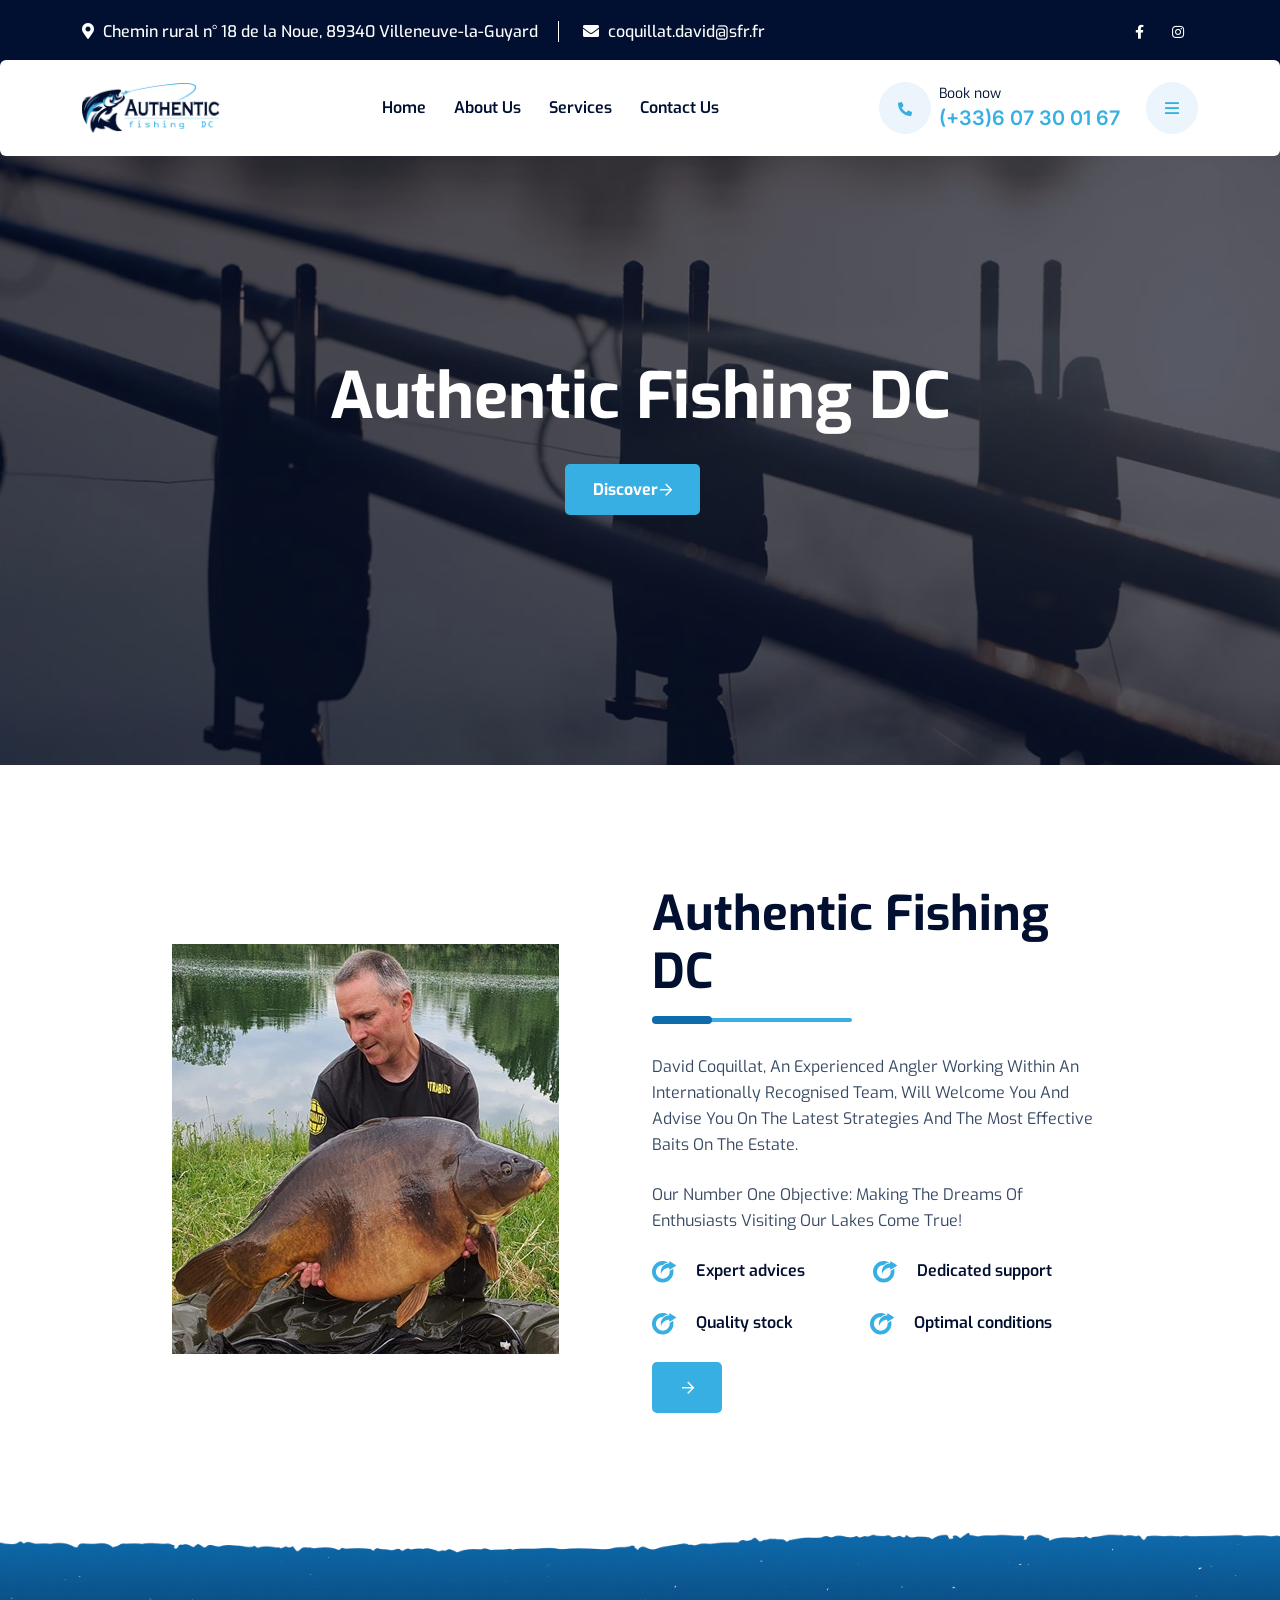
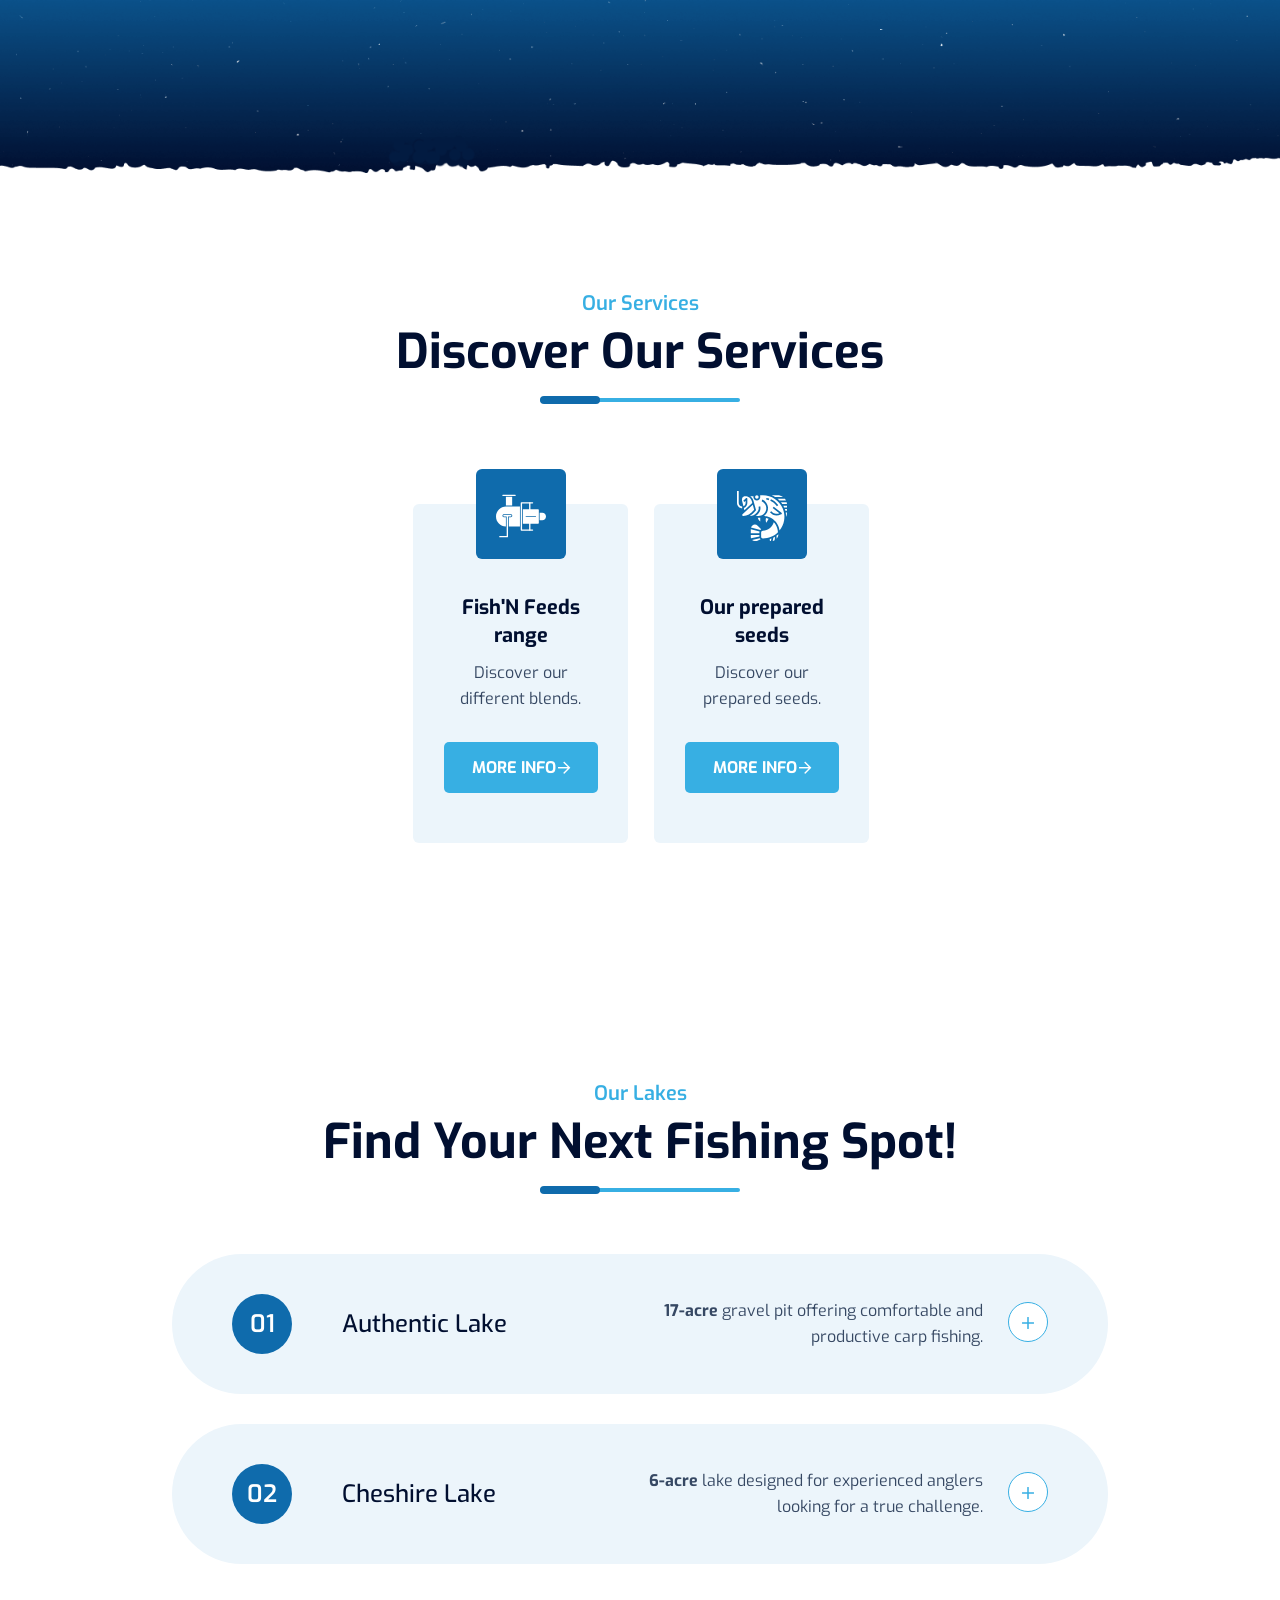
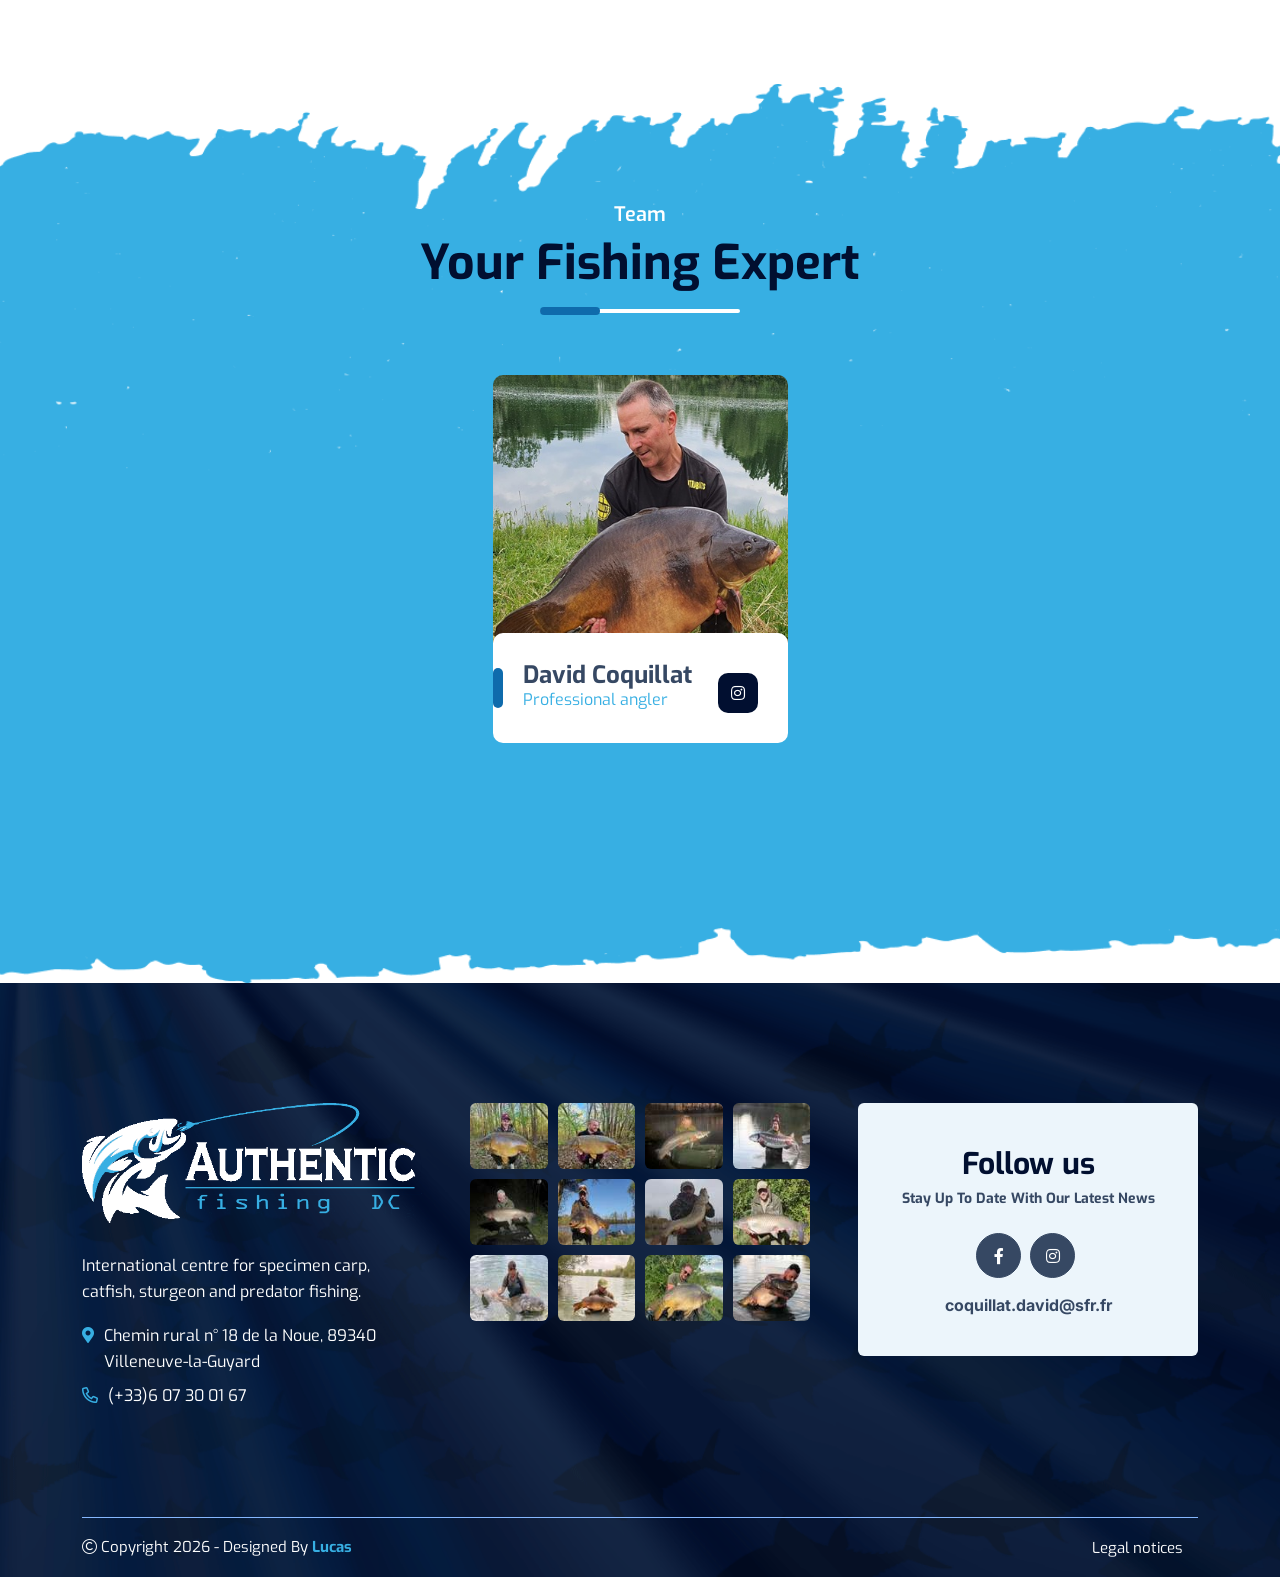
==== commit 905de128: "Lakes Description - 2026/08/21 - 13h07" ====
--- a/authentic-lake/index.html
+++ b/authentic-lake/index.html
@@ -572,14 +572,53 @@
                                     <h3 class="service_title">Authentic Lake </h3>
                                 </div>
                                 <div class="service_content">
-                                    <p class="service_text">//</p>
+                                    <p class="service_text"><strong>17-acre</strong> gravel pit offering comfortable and productive carp fishing.</p>
                                 </div> 
                             </div>
                         </button>
                     </div>
                     <div id="collapseOne" class="accordion-collapse collapse" aria-labelledby="headingOne" data-bs-parent="#faqVersion1">
                         <div class="accordion-body">
-                            <p>//</p>
+                         <p>    
+                            <h3>Carp Stock</h3>
+                                <ul>
+                                    <li>300 carp</li>
+                                    <li>30 grass carp</li>
+                                    <li>Average weight: <strong>37–38 lbs</strong></li>
+                                    <li>Strong stock of carp between <strong>40–56 lbs</strong></li>
+                                    <li>Biggest carp: <strong>70+ lbs</strong></li>
+                                    <li>Grass carp: <strong>60+ lbs</strong> (40+ lbs average)</li>
+                                </ul>
+
+                            <h3>Lake Conditions</h3>
+                                <ul>
+                                    <li><strong>Difficulty:</strong> Easy to Medium</li>
+                                    <li><strong>No weed</strong></li>
+                                    <li><strong>Bottom:</strong> Gravel, sand &amp; silt</li>
+                                </ul>
+
+                            <h3>Other Species</h3>
+                                <ul>
+                                    <li>Pike (up to <strong>26 lbs</strong>)</li>
+                                    <li>Perch</li>
+                                    <li>Roach</li>
+                                    <li>A few bream (up to <strong>18 lbs</strong>, not an issue for carp fishing)</li>
+                                    <li>6 catfish (up to <strong>150 lbs</strong>)</li>
+                                    <li>1 beluga sturgeon (150+ lbs)</li>
+                                </ul>
+
+                            <p><em>Catfish and sturgeon help regulate the crayfish population.</em></p>
+
+                            <h3>Facilities</h3>
+                                <ul>
+                                    <li>Pizza, kebab and burger delivery to the lake</li>
+                                    <li>Homemade pancakes available</li>
+                                    <li>Toilets</li>
+                                    <li>Fridges and freezers</li>
+                                    <li>Shower</li>
+                                    <li>Dedicated battery charging cabin</li>
+                                </ul>
+                         </p>
                         </div>
                     </div>
                 </div>
@@ -593,14 +632,51 @@
                                     <h3 class="service_title">Cheshire Lake</h3>
                                 </div>
                                 <div class="service_content">
-                                    <p class="service_text">//</p>
+                                    <p class="service_text"><strong>6-acre</strong> lake designed for experienced anglers looking for a true challenge.</p>
                                 </div> 
                             </div>
                         </button>
                     </div>
                     <div id="collapseTwo" class="accordion-collapse collapse" aria-labelledby="headingTwo" data-bs-parent="#faqVersion1">
                         <div class="accordion-body">
-                            <p>//</p>
+                            <p>    
+                                <h3>Carp Stock</h3>
+                                    <ul>
+                                        <li>100 carp</li>
+                                        <li>Average weight: <strong>40 lbs</strong></li>
+                                        <li>Biggest carp: <strong>70+ lbs</strong></li>
+                                        <li>6 grass carp</li>
+                                        <li>Grass carp: <strong>60+ lbs</strong> (40+ lbs average)</li>
+                                    </ul>
+
+                                    <h3>Lake Conditions</h3>
+                                    <ul>
+                                        <li><strong>Difficulty:</strong> Medium to Hard</li>
+                                        <li><strong>No weed</strong></li>
+                                        <li><strong>Bottom:</strong> Gravel, sand &amp; silt</li>
+                                    </ul>
+
+                                    <h3>Other Species</h3>
+                                    <ul>
+                                        <li>Pike (up to <strong>24 lbs</strong>)</li>
+                                        <li>Perch</li>
+                                        <li>4 mandarin catfish (up to <strong>100 lbs</strong>)</li>
+                                        <li>1 beluga sturgeon (150+ lbs)</li>
+                                        <li>1 diamond sturgeon (up to <strong>90 lbs</strong>)</li>
+                                    </ul>
+
+                                        <p><em>Catfish and sturgeon help regulate the crayfish population.</em></p>
+
+                                    <h3>Facilities</h3>
+                                    <ul>
+                                        <li>Food delivery available from Authentic Lake (pizza, kebabs, burgers and homemade pancakes)</li>
+                                        <li>Authentic Lake is located just <strong>2 minutes away by car</strong></li>
+                                        <li>Toilets at Cheshire Lake</li>
+                                        <li>Fridges, freezers and shower available at Authentic Lake for Cheshire Lake anglers</li>
+                                        <li>Dedicated battery charging cabin at Authentic Lake</li>
+                                        <li>Power banks available to charge smartphones, tablets and other devices</li>
+                                    </ul>
+                                </p>
                         </div>
                     </div>
                 </div>
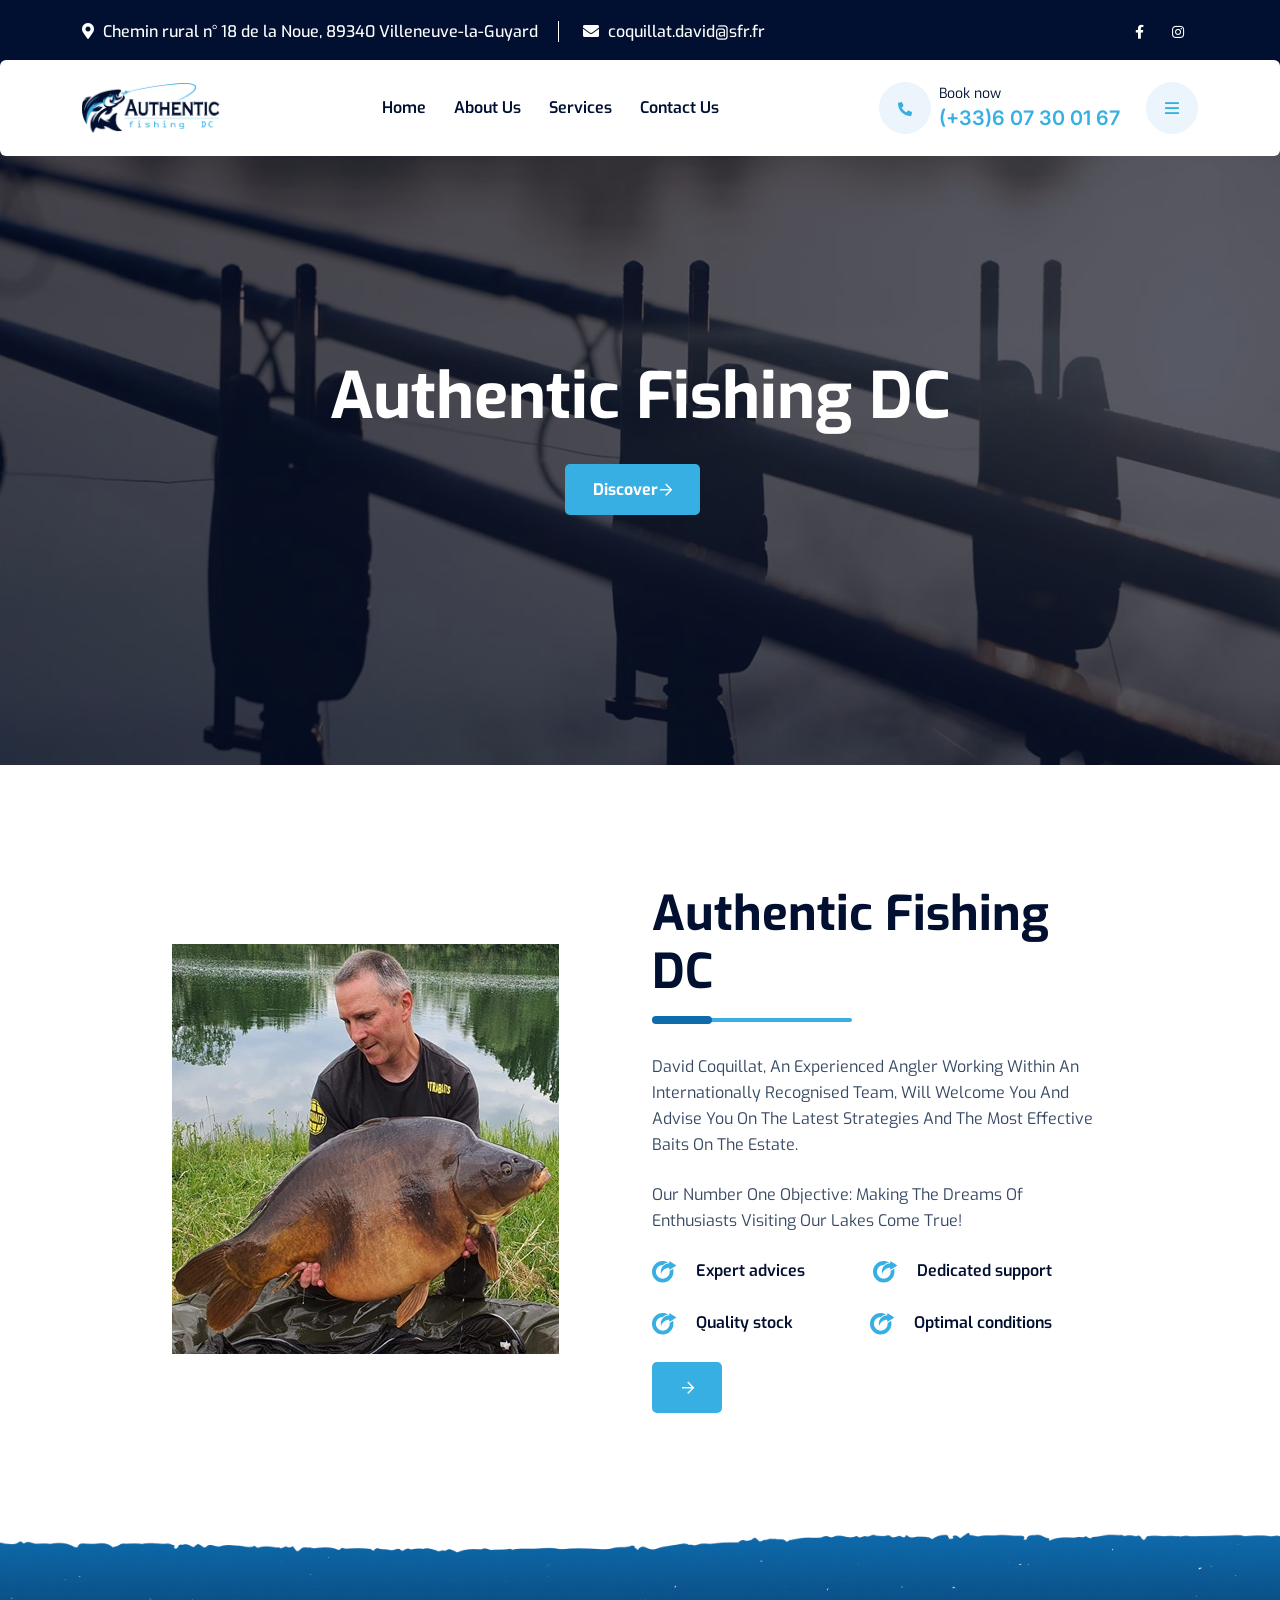
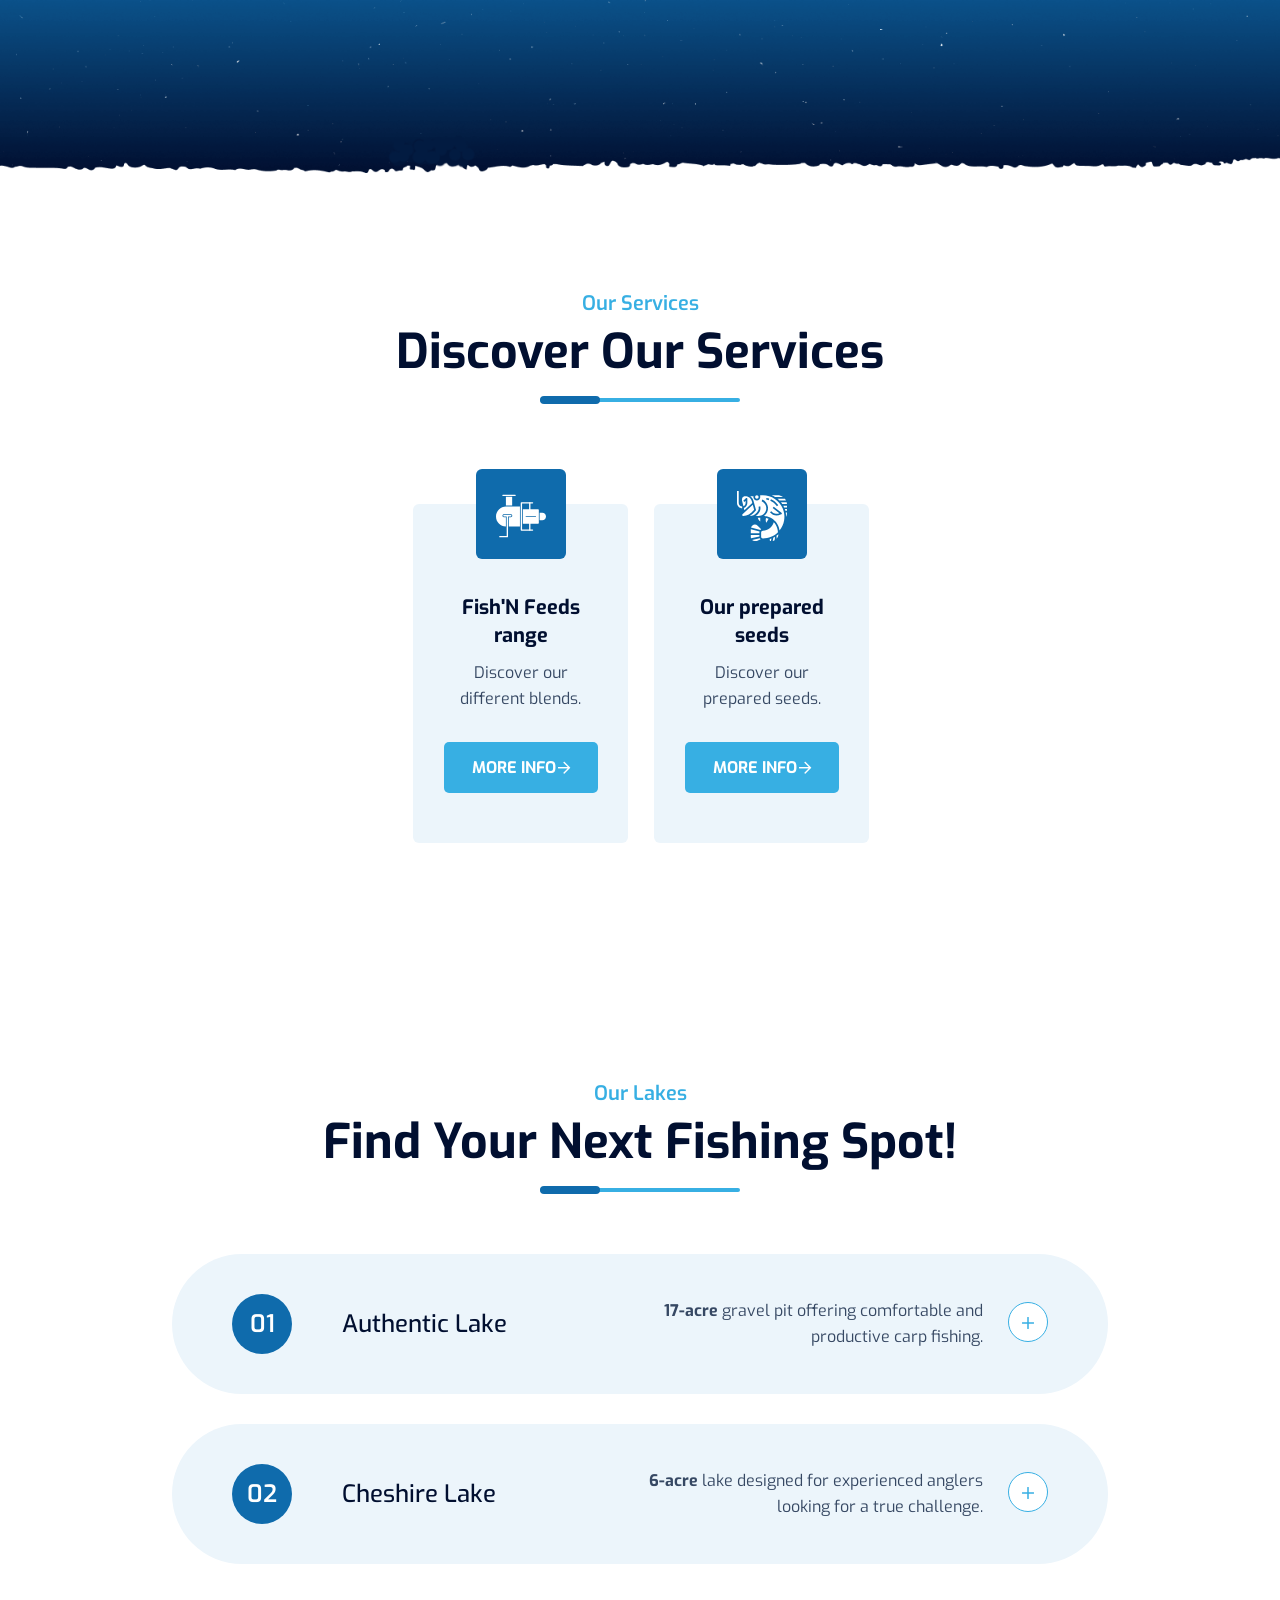
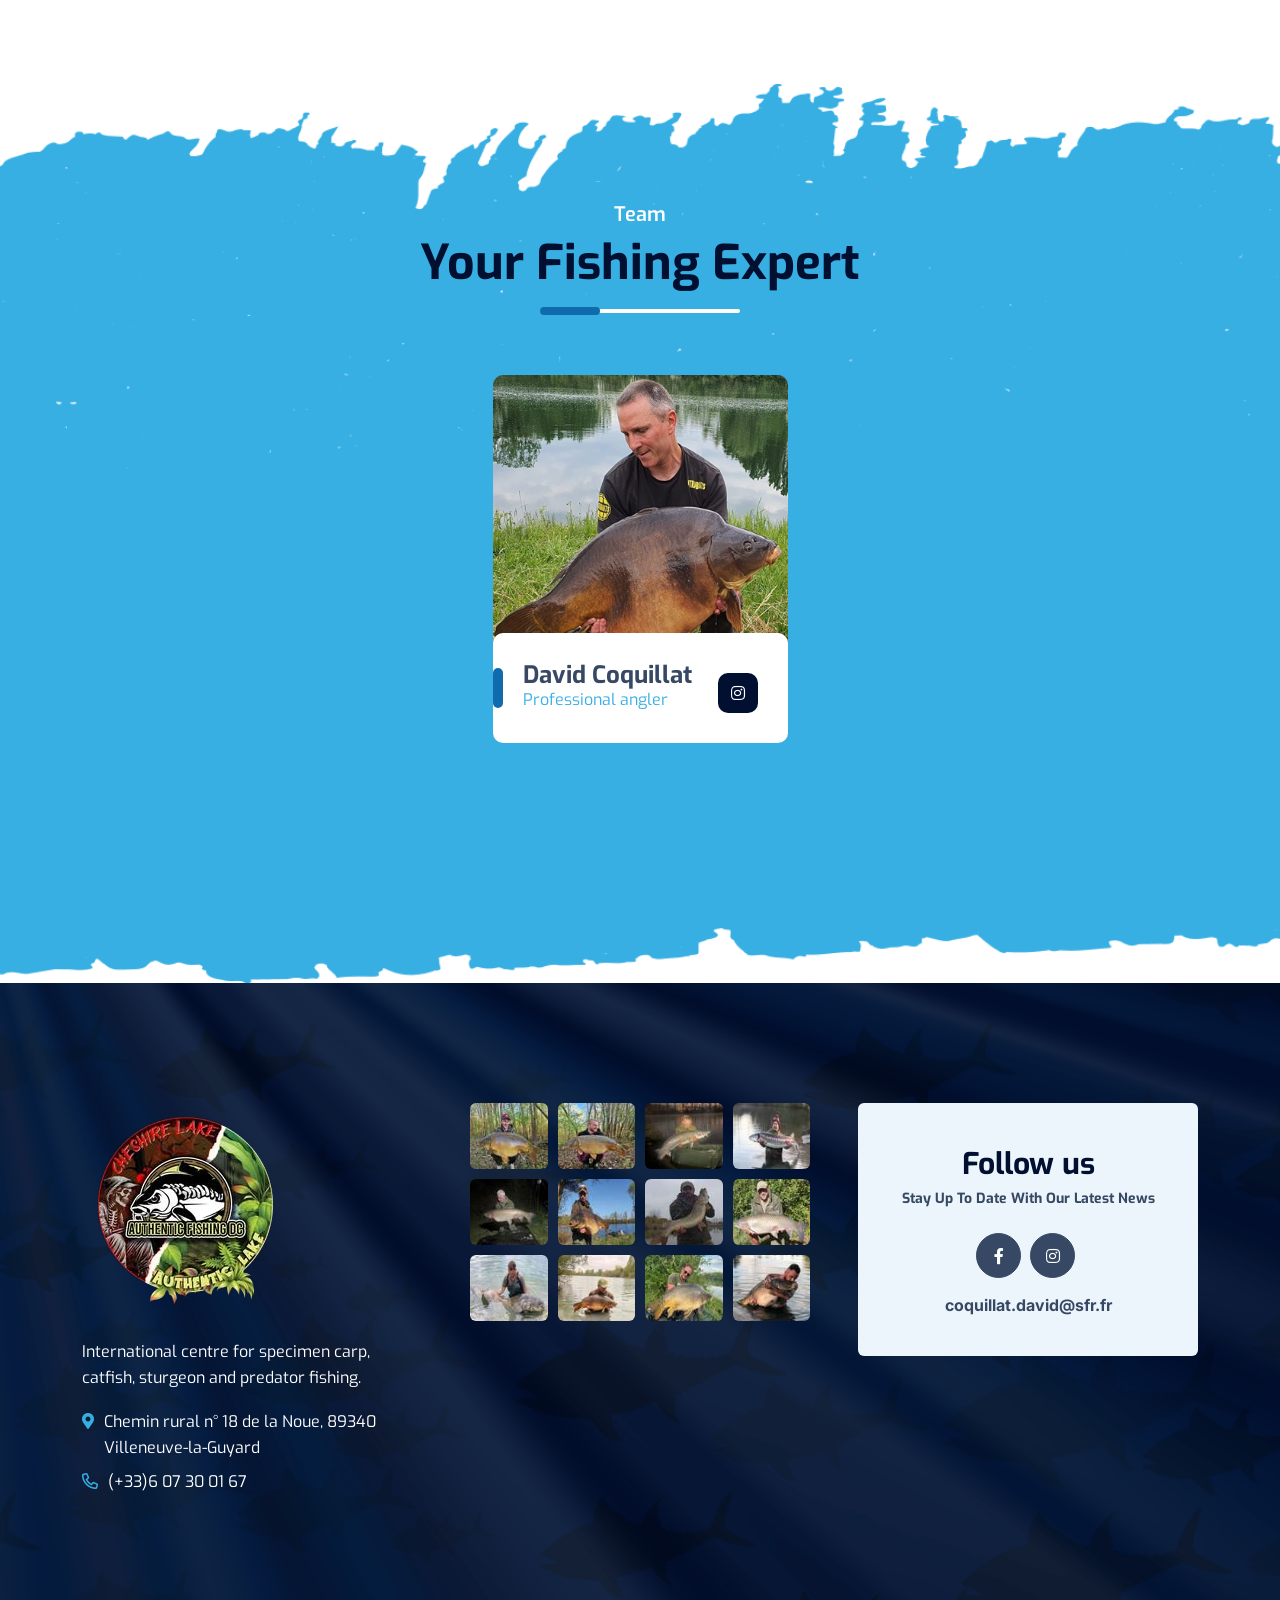
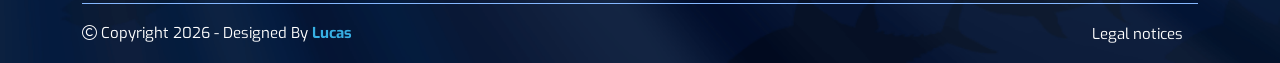
==== commit bd22e999: "Footer Logo - 2026/08/21 - 13h16" ====
--- a/authentic-lake/index.html
+++ b/authentic-lake/index.html
@@ -901,7 +901,7 @@
                 <div class="row gx-5">
                     <div class="col-md-6 col-xl-4">
                         <div class="widget footer-widget">
-                            <img src="../assets/img/logo-white.svg" alt="footer">
+                            <img src="../assets/img/logo_AFDC_png.png" alt="footer">
                             <p class="footer-text text-white">
                                 International centre for specimen carp, catfish, sturgeon and predator fishing.  
                             </p>
